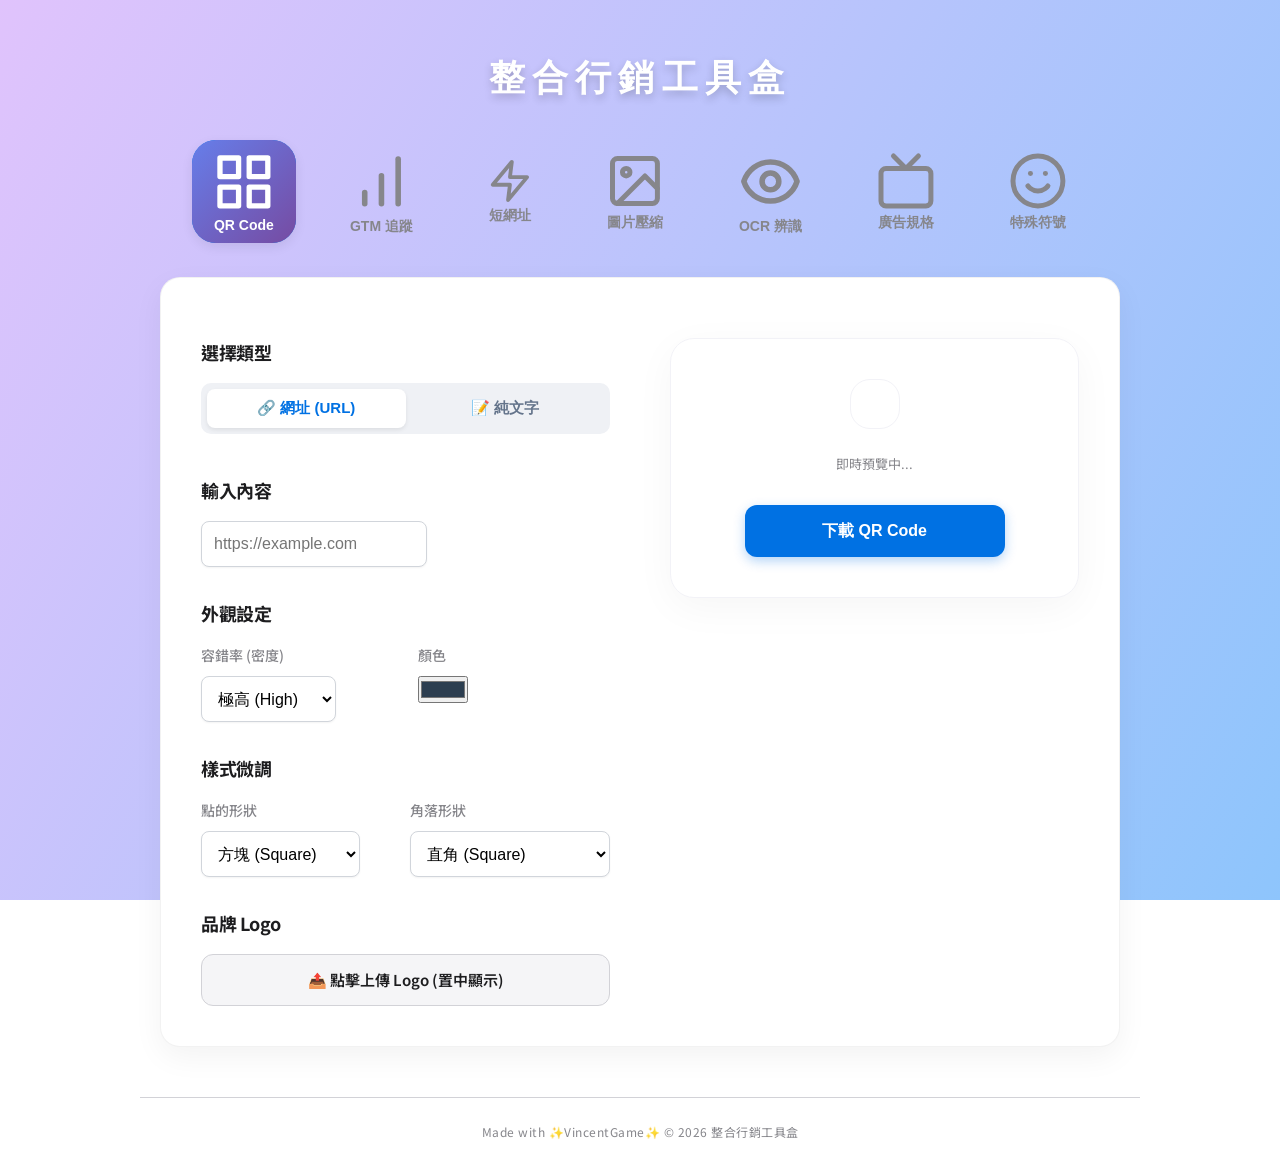
==== index.html @ 6b40ff12 "錯誤修正" ====
<!DOCTYPE html>
<html lang="zh-Hant">

<head>
    <meta charset="UTF-8">
    <meta name="viewport" content="width=device-width, initial-scale=1.0">
    <meta name="description" content="整合行銷工具盒 - 提供 QR Code、GTM 追蹤、短網址、圖片壓縮、OCR 辨識、廣告規格及特殊符號等一站式行銷工具">
    <meta name="keywords" content="QR Code, GTM 追蹤, 短網址, 圖片壓縮, OCR 辨識, 廣告規格, 行銷工具">
    <meta name="theme-color" content="#0071e3">
    <meta name="apple-mobile-web-app-capable" content="yes">
    <meta name="apple-mobile-web-app-status-bar-style" content="dark-content">
    <title>整合行銷工具盒 - QR Code & 行銷工具集合</title>
    <link rel="icon" href="favicon.png" type="image/png">
    <link rel="manifest" href="/manifest.json">
    <link rel="preconnect" href="https://fonts.googleapis.com">
    <link rel="preconnect" href="https://fonts.gstatic.com" crossorigin>
    <link href="https://fonts.googleapis.com/css2?family=Noto+Sans+TC:wght@400;500;700;900&display=swap" rel="stylesheet">
    <script type="text/javascript" src="https://unpkg.com/qr-code-styling@1.5.0/lib/qr-code-styling.js" defer></script>
    <script type="text/javascript" src="https://cdn.jsdelivr.net/npm/browser-image-compression@2.0.2/dist/browser-image-compression.js" defer></script>
    <script src="https://cdn.jsdelivr.net/npm/tesseract.js@5/dist/tesseract.min.js" defer></script>

    <!-- 關鍵 CSS（內聯首屏必需樣式，提升首繪速度）-->
    <style>
        @import url('https://fonts.googleapis.com/css2?family=Noto+Sans+TC:wght@400;500;700;900&display=swap');
        
        :root {
            --brand-blue: #0071e3;
            --brand-blue-hover: #0077ed;
            --primary-color: #0071e3;
            --primary: #0071e3;
            --primary-light: rgba(0, 113, 227, 0.1);
            --text-primary: #1d1d1f;
            --text-secondary: #86868b;
            --bg-main: #f5f5f7;
            --bg-gray: #f5f5f7;
            --bg-card: #ffffff;
            --radius-lg: 24px;
            --radius-md: 12px;
            --radius-sm: 8px;
            --shadow-md: 0 4px 12px rgba(0, 0, 0, 0.08);
            --transition-normal: 0.3s;
            --transition-fast: 0.2s;
            --gradient-purple: linear-gradient(135deg, #667eea 0%, #764ba2 100%);
            --gradient-page-bg: linear-gradient(120deg, #e0c3fc 0%, #8ec5fc 100%);
            --spacing-sm: 8px;
            --spacing-md: 16px;
            --spacing-lg: 24px;
            --spacing-xl: 32px;
        }
        
        * {
            margin: 0;
            padding: 0;
            box-sizing: border-box;
        }
        
        body {
            font-family: -apple-system, BlinkMacSystemFont, "Segoe UI", "Noto Sans TC", sans-serif;
            background: var(--gradient-page-bg);
            background-attachment: fixed;
            color: var(--text-primary);
            line-height: 1.6;
            min-height: 100vh;
            overflow-x: hidden;
            -webkit-font-smoothing: antialiased;
        }
        
        .container {
            max-width: 1000px;
            margin: 0 auto;
            padding: 0 20px;
            width: 100%;
        }
        
        .header-title {
            display: block;
            width: 100%;
            text-align: center;
            margin-top: 50px;
            margin-bottom: 30px;
            font-family: 'Noto Sans TC', sans-serif;
            font-size: 36px;
            font-weight: 900;
            color: white;
            letter-spacing: 0.2em;
            text-shadow: 0 4px 8px rgba(0, 0, 0, 0.2);
        }
        
        .top-nav {
            background: rgba(255, 255, 255, 0.95);
            backdrop-filter: blur(10px);
            border-bottom: 1px solid rgba(255, 255, 255, 0.2);
            padding: var(--spacing-md) var(--spacing-lg);
            position: sticky;
            top: 0;
            z-index: 1000;
            box-shadow: var(--shadow-md);
            animation: slideDown 0.4s cubic-bezier(0.4, 0, 0.2, 1);
        }
        
        @keyframes slideDown {
            from {
                transform: translateY(-100%);
                opacity: 0;
            }
            to {
                transform: translateY(0);
                opacity: 1;
            }
        }
        
        .nav-container {
            max-width: 1200px;
            margin: 0 auto;
            display: flex;
            align-items: center;
            justify-content: center;
            gap: var(--spacing-xl);
            flex-wrap: wrap;
        }
        
        .brand {
            font-size: 24px;
            font-weight: 800;
            background: var(--gradient-purple);
            -webkit-background-clip: text;
            -webkit-text-fill-color: transparent;
            background-clip: text;
        }
        
        .nav-links {
            display: flex;
            gap: var(--spacing-sm);
            flex-wrap: wrap;
            justify-content: center;
        }
        
        .nav-btn {
            padding: 10px 20px;
            border: none;
            background: transparent;
            color: var(--text-secondary);
            font-size: 14px;
            font-weight: 600;
            border-radius: var(--radius-lg);
            cursor: pointer;
            transition: all var(--transition-normal);
            position: relative;
            overflow: hidden;
        }
        
        .nav-btn.active {
            color: white;
            background: var(--brand-blue);
            box-shadow: var(--shadow-md);
        }
        
        .main-content {
            margin-top: var(--spacing-xl);
            animation: fadeInUp 0.6s cubic-bezier(0.4, 0, 0.2, 1);
        }
        
        @keyframes fadeInUp {
            from {
                opacity: 0;
                transform: translateY(30px);
            }
            to {
                opacity: 1;
                transform: translateY(0);
            }
        }
        
        .tool-section {
            display: none;
            background: #ffffff;
            border-radius: 20px;
            padding: 40px;
            box-shadow: 0 10px 30px rgba(0, 0, 0, 0.05);
            border: 1px solid rgba(0, 0, 0, 0.05);
            margin-bottom: 50px;
            animation: scaleIn 0.4s cubic-bezier(0.34, 1.56, 0.64, 1);
        }
        
        .tool-section.active {
            display: block;
        }
        
        @keyframes scaleIn {
            from {
                opacity: 0;
                transform: scale(0.95);
            }
            to {
                opacity: 1;
                transform: scale(1);
            }
        }
    </style>
    
    <!-- 完整樣式表（同步加載） -->
    <link rel="stylesheet" href="style.css">
    <style>
        /* 防止未加載前的 Flash - 樣式加載後立即顯示 */
        html { visibility: hidden; opacity: 0; }
        html.stylesheet-loaded { visibility: visible; opacity: 1; }
    </style>
    <script>
        // 在 CSS 加載後立即顯示（防止 FOUC - Flash of Unstyled Content）
        document.documentElement.classList.add('stylesheet-loaded');
    </script>



</head>

<body>
    <div id="global-toast" class="toast-msg">已複製到剪貼簿</div>
    <h1 class="header-title">整合行銷工具盒</h1>

    <div class="nav-container">
        <button class="nav-btn active" data-target="qr">
            <svg xmlns="http://www.w3.org/2000/svg" viewBox="0 0 24 24" fill="none" stroke="currentColor"
                stroke-width="2" stroke-linecap="round" stroke-linejoin="round">
                <rect x="3" y="3" width="7" height="7"></rect>
                <rect x="14" y="3" width="7" height="7"></rect>
                <rect x="14" y="14" width="7" height="7"></rect>
                <path d="M3 14h7v7H3z"></path>
            </svg>
            QR Code
        </button>

        <button class="nav-btn" data-target="utm">
            <svg xmlns="http://www.w3.org/2000/svg" viewBox="0 0 24 24" fill="none" stroke="currentColor"
                stroke-width="2" stroke-linecap="round" stroke-linejoin="round">
                <line x1="12" y1="20" x2="12" y2="10"></line>
                <line x1="18" y1="20" x2="18" y2="4"></line>
                <line x1="6" y1="20" x2="6" y2="16"></line>
            </svg>
            GTM 追蹤
        </button>

        <button class="nav-btn" data-target="shorten">
            <svg xmlns="http://www.w3.org/2000/svg" viewBox="0 0 24 24" fill="none" stroke="currentColor"
                stroke-width="2" stroke-linecap="round" stroke-linejoin="round">
                <polygon points="13 2 3 14 12 14 11 22 21 10 12 10 13 2"></polygon>
            </svg>
            短網址
        </button>

        <button class="nav-btn" data-target="compress">
            <svg xmlns="http://www.w3.org/2000/svg" viewBox="0 0 24 24" fill="none" stroke="currentColor"
                stroke-width="2" stroke-linecap="round" stroke-linejoin="round">
                <rect x="3" y="3" width="18" height="18" rx="2" ry="2"></rect>
                <circle cx="8.5" cy="8.5" r="1.5"></circle>
                <polyline points="21 15 16 10 5 21"></polyline>
            </svg>
            圖片壓縮
        </button>

        <button class="nav-btn" data-target="ocr">
            <svg xmlns="http://www.w3.org/2000/svg" viewBox="0 0 24 24" fill="none" stroke="currentColor"
                stroke-width="2" stroke-linecap="round" stroke-linejoin="round">
                <path d="M15 12a3 3 0 1 1-6 0 3 3 0 0 1 6 0z"></path>
                <path
                    d="M2.458 12C3.732 7.943 7.523 5 12 5c4.478 0 8.268 2.943 9.542 7-1.274 4.057-5.064 7-9.542 7-4.477 0-8.268-2.943-9.542-7z">
                </path>
            </svg>
            OCR 辨識
        </button>

        <button class="nav-btn" data-target="ads">
            <svg xmlns="http://www.w3.org/2000/svg" viewBox="0 0 24 24" fill="none" stroke="currentColor"
                stroke-width="2" stroke-linecap="round" stroke-linejoin="round">
                <rect x="2" y="7" width="20" height="15" rx="2" ry="2"></rect>
                <polyline points="17 2 12 7 7 2"></polyline>
            </svg>
            廣告規格
        </button>

        <button class="nav-btn" data-target="emoji">
            <svg xmlns="http://www.w3.org/2000/svg" viewBox="0 0 24 24" fill="none" stroke="currentColor"
                stroke-width="2" stroke-linecap="round" stroke-linejoin="round">
                <circle cx="12" cy="12" r="10"></circle>
                <path d="M8 14s1.5 2 4 2 4-2 4-2"></path>
                <line x1="9" y1="9" x2="9.01" y2="9"></line>
                <line x1="15" y1="9" x2="15.01" y2="9"></line>
            </svg>
            特殊符號
        </button>
    </div>
    <div class="container main-content">

        <div id="tab-qr" class="tool-section active">
            <div class="qr-layout">
                <div class="controls">
                    <div class="setting-group">
                        <div class="setting-title">選擇類型</div>
                        <div class="type-toggle">
                            <button class="type-btn active" data-action="setQRType" data-value="url">🔗 網址 (URL)</button>
                            <button class="type-btn" data-action="setQRType" data-value="text">📝 純文字</button>
                        </div>
                    </div>
                    <div class="setting-group">
                        <div class="setting-title">輸入內容</div>
                        <input type="text" id="qr-text" placeholder="https://example.com" data-action="updateQR">
                    </div>
                    <div class="setting-group">
                        <div class="setting-title">外觀設定</div>
                        <div class="control-grid">
                            <div>
                                <label class="label-secondary">容錯率 (密度)</label>
                                <select id="qr-correction" data-action="updateQR">
                                    <option value="L">低 (Low)</option>
                                    <option value="M">中 (Medium)</option>
                                    <option value="Q">高 (Quartile)</option>
                                    <option value="H" selected>極高 (High)</option>
                                </select>
                            </div>
                            <div>
                                <label class="label-secondary">顏色</label>
                                <input type="color" id="qr-color" class="color-picker" value="#2C3E50" data-action="updateQR">
                            </div>
                        </div>
                    </div>
                    <div class="setting-group">
                        <div class="setting-title">樣式微調</div>
                        <div class="control-grid">
                            <div>
                                <label class="label-secondary">點的形狀</label>
                                <select id="qr-dots-type" data-action="updateQR">
                                    <option value="square">方塊 (Square)</option>
                                    <option value="dots">圓點 (Dots)</option>
                                    <option value="rounded">圓角 (Rounded)</option>
                                    <option value="classy">優雅 (Classy)</option>
                                </select>
                            </div>
                            <div>
                                <label class="label-secondary">角落形狀</label>
                                <select id="qr-corner-type" data-action="updateQR">
                                    <option value="square">直角 (Square)</option>
                                    <option value="dot">圓點 (Dot)</option>
                                    <option value="extra-rounded">圓滑 (Extra Rounded)</option>
                                </select>
                            </div>
                        </div>
                    </div>
                    <div class="setting-group">
                        <div class="setting-title">品牌 Logo</div>
                        <input type="file" id="qr-logo" accept="image/*" style="display:none" data-action="handleLogoUpload">
                        <div class="file-upload" data-action="triggerFileInput" data-target="qr-logo">
                            <span id="logo-status">📤 點擊上傳 Logo (置中顯示)</span>
                        </div>
                    </div>
                </div>
                <div class="preview-wrapper">
                    <div id="qrcode-canvas"></div>
                    <p class="preview-hint">即時預覽中...</p>
                    <button class="action-btn" data-action="downloadQR">下載 QR Code</button>
                </div>
            </div>
        </div>

        <div id="tab-utm" class="tool-section">

            <h2 class="section-title">GTM 網址產生器</h2>

            <div class="utm-layout-container">

                <div class="utm-left-panel">
                    <div class="form-group full-width">
                        <label>1. 目標網址 (Website URL) <span class="label-required">*</span></label>
                        <input type="url" id="utm-url" placeholder="https://www.example.com" data-action="generateUTM">
                    </div>

                    <div class="form-row">
                        <div class="form-group">
                            <label>2. 來源 (Source) <span class="label-required">*</span></label>
                            <input type="text" id="utm-source" placeholder="google, facebook" data-action="generateUTM">
                        </div>
                        <div class="form-group">
                            <label>3. 媒介 (Medium) <span class="label-required">*</span></label>
                            <input type="text" id="utm-medium" placeholder="cpc, banner" data-action="generateUTM">
                        </div>
                    </div>

                    <div class="form-row">
                        <div class="form-group">
                            <label>4. 活動名稱 (Campaign)</label>
                            <input type="text" id="utm-campaign" placeholder="summer_sale" data-action="generateUTM">
                        </div>
                        <div class="form-group">
                            <label>5. 內容 (Content)</label>
                            <input type="text" id="utm-content" placeholder="button_a" data-action="generateUTM">
                        </div>
                    </div>
                </div>

                <div class="utm-right-panel">
                    <div class="result-sticky-card">
                        <div class="result-header">
                            <span>追蹤連結預覽</span>
                            <span id="copy-msg" class="copy-status">✅ 已複製</span>
                        </div>
                        <div class="code-display">
                            <code id="final-url">請輸入左側資料...</code>
                        </div>
                        <button class="action-btn" data-action="copyUTM">複製連結</button>
                    </div>
                </div>

            </div>
        </div>

        <div id="tab-shorten" class="tool-section">
            <h2 class="section-title">短網址產生器 (is.gd)</h2>
            <p class="section-subtitle">使用 is.gd 服務，產生永久有效、完全無廣告的短連結。</p>

            <div class="shorten-layout-container">
                <div class="shorten-left-panel">
                    <div class="form-group full-width">
                        <label>請輸入長網址 (Website URL)</label>
                        <input type="url" id="long-url" placeholder="https://www.example.com/very-long-link"
                            style="width: 100%;">
                    </div>
                    <button class="action-btn secondary-btn" id="shorten-btn" data-action="generateShortUrl">
                        <span id="btn-text">產生短網址</span>
                        <div id="btn-loader" class="loading-spinner" style="display:none;"></div>
                    </button>
                    <p class="usage-hint">* 系統自動處理跨網域請求 (CORS Proxy)</p>
                </div>

                <div class="shorten-right-panel">
                    <div id="short-result" class="result-sticky-card">
                        <div class="result-header">
                            <span>您的短連結</span>
                            <span id="short-copy-msg" class="copy-status">✅ 已複製</span>
                        </div>

                        <div class="short-url-box">
                            <a id="short-link" href="#" target="_blank">https://is.gd/xyz</a>
                        </div>

                        <button class="action-btn primary-btn" data-action="copyShortUrl">
                            複製短網址
                        </button>
                    </div>
                </div>
            </div>
        </div>

        <div id="tab-compress" class="tool-section">
            <h2 class="section-title">專業圖片壓縮</h2>
            <p class="section-subtitle">所有運算皆在瀏覽器完成，隱私百分百，支援批量預設尺寸。</p>

            <div class="compress-layout-container">
                <div class="compress-left-panel">

                    <div class="setting-group">
                        <div class="setting-title">1. 上傳圖片</div>
                        <div class="file-upload-card" id="drop-zone"
                            data-action="triggerFileInput" data-target="img-input">
                            <div class="upload-icon">🖼️</div>
                            <div class="upload-text">點擊或拖放圖片至此</div>
                            <div class="upload-hint">支援 JPG, PNG, WEBP</div>
                        </div>
                        <input type="file" id="img-input" accept="image/*" style="display:none"
                            data-action="processImage">
                    </div>

                    <div class="setting-group">
                        <div class="setting-title">2. 尺寸調整</div>
                        <div class="form-group">
                            <label>平台預設規格</label>
                            <select id="preset-select" data-action="applyPreset">
                                <option value="custom">自訂尺寸 (保持原樣)</option>
                                <option value="1200x630">Facebook 貼文 (1200x630)</option>
                                <option value="1080x1080">Instagram 貼文 (1080x1080)</option>
                                <option value="1280x720">YouTube 縮圖 (1280x720)</option>
                            </select>
                        </div>
                        <div class="form-row mt-2">
                            <div class="form-group">
                                <label>寬度 (px)</label>
                                <input type="number" id="custom-width" placeholder="原寶" data-action="runCompression">
                            </div>
                            <div class="form-group">
                                <label>高度 (px)</label>
                                <input type="number" id="custom-height" placeholder="原高" data-action="runCompression">
                            </div>
                        </div>
                    </div>

                    <div class="setting-group">
                        <div class="setting-title">3. 壓縮設定</div>
                        <div class="form-group">
                            <label>壓縮品質: <span id="quality-val" style="color:var(--primary-color)">0.8</span></label>
                            <input type="range" id="quality" min="0.1" max="1.0" step="0.1" value="0.8"
                                data-action="updateQualityVal">
                        </div>
                        <div class="form-group">
                            <label>輸出格式</label>
                            <select id="output-format" data-action="runCompression">
                                <option value="original">保持原格式</option>
                                <option value="image/jpeg">JPEG (檔案最小)</option>
                                <option value="image/png">PNG (支援透明)</option>
                                <option value="image/webp">WebP (最佳比例)</option>
                            </select>
                        </div>
                    </div>
                </div>

                <div class="compress-right-panel">
                    <div class="result-sticky-card">
                        <div id="preview-empty" class="empty-state">
                            <div class="empty-icon">⏳</div>
                            <p>等待上傳圖片...</p>
                        </div>

                        <div id="preview-active" style="display:none; width:100%;">
                            <div class="image-preview-box">
                                <img id="preview-compressed" src="" alt="預覽">
                                <div id="loading-overlay" class="mini-loader" style="display:none;">處理中...</div>
                            </div>

                            <div class="stats-container">
                                <div class="stat-item">
                                    <span class="stat-label">原始大小</span>
                                    <span id="info-original" class="stat-value">0 KB</span>
                                </div>
                                <div class="stat-divider"></div>
                                <div class="stat-item">
                                    <span class="stat-label">優化後</span>
                                    <span id="info-compressed" class="stat-value highlight">0 KB</span>
                                </div>
                            </div>

                            <button class="action-btn" data-action="downloadImage">下載優化圖片</button>
                        </div>
                    </div>
                    <p class="usage-hint" style="text-align:center; margin-top:20px;">ℹ️ 圖片處理完全在本地完成</p>
                </div>
            </div>
        </div>

        <div id="tab-ocr" class="tool-section">
            <h2 class="section-title">OCR 名片辨識</h2>
            <p class="section-subtitle">自動讀取名片資訊，並整理為結構化資料，支援匯出至 Notion 或試算表。</p>

            <div class="ocr-layout-container">
                <div class="ocr-left-panel">
                    <div class="setting-group">
                        <div class="setting-title">1. 上傳名片影像</div>
                        <div class="file-upload-card" id="ocr-drop-zone"
                            data-action="triggerFileInput" data-target="ocr-input">
                            <div id="ocr-default-view">
                                <div class="upload-icon">📸</div>
                                <div class="upload-text">掃描名片</div>
                                <div class="upload-hint">請確保文字清晰無反光</div>
                            </div>
                            <img id="ocr-preview-img" class="ocr-preview-display" style="display:none;">
                        </div>
                        <input type="file" id="ocr-input" accept="image/*" style="display:none"
                            data-action="processOcr">
                    </div>

                    <div id="ocr-loading" class="status-indicator" style="display:none;">
                        <div class="mini-spinner"></div>
                        <span id="ocr-status-text">AI 正在讀取資訊...</span>
                    </div>

                    <div class="usage-hint mt-3">
                        ✨ <strong>提示：</strong> 支援中、英文辨識。若辨識有誤，可直接在右側卡片手動修正。
                    </div>
                </div>

                <div class="ocr-right-panel">
                    <div class="result-sticky-card">
                        <div class="result-header">
                            <span>整理後的聯絡資訊</span>
                            <div class="header-actions">
                                <button class="icon-btn" data-action="resetOcr">🔄 重置</button>
                            </div>
                        </div>

                        <div class="ocr-data-form">
                            <div class="form-item">
                                <label>👤 姓名</label>
                                <input type="text" id="ocr-name" placeholder="尚未讀取">
                            </div>
                            <div class="form-item">
                                <label>💼 職稱</label>
                                <input type="text" id="ocr-title" placeholder="尚未讀取">
                            </div>
                            <div class="form-item">
                                <label>🏢 公司</label>
                                <input type="text" id="ocr-company" placeholder="尚未讀取">
                            </div>
                            <div class="form-item">
                                <label>📞 電話</label>
                                <input type="text" id="ocr-phone" placeholder="尚未讀取">
                            </div>
                            <div class="form-item">
                                <label>✉️ Email</label>
                                <input type="text" id="ocr-email" placeholder="尚未讀取">
                            </div>
                        </div>

                        <div class="export-actions">
                            <button class="action-btn primary-btn" data-action="copyNotionFormat">專出至 Notion</button>
                            <div class="secondary-actions">
                                <button class="action-btn secondary-btn" data-action="exportToCsv">CSV</button>
                                <button class="action-btn secondary-btn" data-action="exportToJson">JSON</button>
                            </div>
                        </div>
                    </div>
                </div>
            </div>
        </div>

        <div id="tab-ads" class="tool-section">
            <div class="header-with-filter">
                <h2 class="title-main">各大平台廣告規格速查</h2>
                <select id="platformFilter" data-action="renderCards" class="filter-select">
                    <option value="all">全部平台</option>
                    <option value="Facebook">Facebook</option>
                    <option value="Instagram">Instagram</option>
                    <option value="Google Ads">Google Ads</option>
                    <option value="LINE">LINE</option>
                    <option value="YouTube">YouTube</option>
                    <option value="Threads">Threads</option>
                </select>
            </div>

            <div id="gridContainer" class="ads-grid-container">
            </div>

            <div class="hint-box mt-md">
                <span class="hint-box-icon">ⓘ</span>
                <div class="hint-box-content">提示：點擊右側複製按鈕可快速複製尺寸（如 1080x1080），方便在 PS 或 Canva 中使用。</div>
            </div>

        </div>

        <div id="tab-emoji" class="tool-section">
            <div class="emoji-header-box">
                <div class="emoji-icon-bg">😊</div>
                <div>
                    <h2 style="margin:0; color:var(--primary);">常用標點符號 & Emoji & 顏文字</h2>
                    <p style="margin:5px 0 0; font-size:13px; color:#666;">點擊即可複製到剪貼簿，方便快速使用</p>
                </div>
            </div>

            <div class="sub-nav-container">
                <button class="sub-nav-btn active" data-action="switchSubTab" data-value="symbols">T 標點符號</button>
                <button class="sub-nav-btn" data-action="switchSubTab" data-value="emojis">☺ Emoji</button>
                <button class="sub-nav-btn" data-action="switchSubTab" data-value="kaomoji">˕•ᴥ•˕ 顏文字</button>
            </div>

            <div id="view-symbols" class="sub-view active"></div>
            <div id="view-emojis" class="sub-view"></div>
            <div id="view-kaomoji" class="sub-view"></div>

            <div class="footer-note mt-md">
                <span>⚡</span>
                <div>小技巧：點擊符號、Emoji 或顏文字即可自動複製，然後在任何地方使用 Ctrl+V (或 Cmd+V) 貼上。</div>
            </div>

        </div>

    </div>

    <footer class="app-footer">
        <a href="https://www.next-level-creative.com/" target="_blank" class="footer-link">
            Made with ✨VincentGame✨ © 2026 整合行銷工具盒
        </a>
    </footer>

    <script src="js/main.js" defer></script>
    <script src="js/qrcode.js" defer></script>
    <script src="js/utm.js" defer></script>
    <script src="js/urlShortener.js" defer></script>
    <script src="js/imageTool.js" defer></script>
    <script src="js/ocr.js" defer></script>
    <script src="js/ads.js" defer></script>
    <script src="js/emoji.js" defer></script>
    
    <!-- 應用初始化 -->
    <script defer>
        // DOMContentLoaded 時初始化應用
        if (document.readyState === 'loading') {
            document.addEventListener('DOMContentLoaded', () => {
                MarketingTools.init();
            });
        } else {
            MarketingTools.init();
        }
    </script>

</body>

</html>
---- style.css ----
@import url('https://fonts.googleapis.com/css2?family=Noto+Sans+TC:wght@400;700&display=swap');

/* === 1. Apple 規範全域變數 (全能相容橋接版) === */
:root {
    /* --- 1. 定義 Apple 標準色 --- */
    --brand-blue: #0071e3;
    --brand-blue-hover: #0077ed;
    --brand-green: #34C759;
    --brand-red: #FF3B30;

    /* --- 2. 建立橋接 (讓舊代碼指向新顏色) --- */
    /* 這樣你下方 1000 多行的 var(--primary-color) 就不會失效 */
    --primary-color: var(--brand-blue);
    --primary: var(--brand-blue);
    --primary-hover: var(--brand-blue-hover);
    --primary-light: rgba(0, 113, 227, 0.1);

    --success-color: var(--brand-green);
    --error-color: var(--brand-red);

    /* --- 3. 文字與背景系統 --- */
    --text-primary: #1d1d1f;
    --text-secondary: #86868b;
    --bg-main: #f5f5f7;
    --bg-gray: #f5f5f7;
    /* 修正舊代碼找不到變數的問題 */
    --bg-card: #ffffff;

    /* --- 4. 圓角與陰影 (沿用 Apple 規範) --- */
    --radius-lg: 24px;
    --radius-md: 12px;
    --radius-sm: 8px;
    --shadow-md: 0 4px 12px rgba(0, 0, 0, 0.08);
    --shadow-button: 0 4px 12px rgba(0, 113, 227, 0.2);

    /* --- 5. 補足舊代碼缺失的動畫變數 --- */
    --transition-normal: 0.3s;
    --transition-fast: 0.2s;

    /* --- 6. 補充灰度與邊框系統 (減少硬編碼值) --- */
    --gray-0: #ffffff;
    --gray-1: #f5f5f7;
    --gray-2: #eff1f5;
    --gray-3: #e8e8ed;
    --gray-4: #d2d2d7;
    --gray-5: #f2f2f7;
    --gray-6: #86868b;
    --border-color: #d2d2d7;
    --border-light: #f2f2f7;
    
    /* --- 7. UI 淺色系統 (淺色背景) --- */
    --light-blue-bg: #e0e7ff;
    --light-cyan-bg: #dbeafe;
    --light-red-bg: #fee2e2;

    /* --- 8. 社交媒體平台色系 --- */
    --facebook-primary: #1877F2;
    --facebook-secondary: #0C63D4;
    --instagram-primary: #E4405F;
    --instagram-secondary: #C13584;
    --instagram-tertiary: #833AB4;
    --google-primary: #4285F4;
    --google-secondary: #34A853;
    --line-primary: #06C755;
    --line-secondary: #00B900;
    --youtube-primary: #FF0000;
    --youtube-secondary: #CC0000;
    --threads-primary: #000000;
    --threads-secondary: #333333;

    /* --- 9. 文本標籤色系 --- */
    --tag-blue-bg: #E0E7FF;
    --tag-blue-text: #4338CA;
    --tag-cyan-bg: #DBEAFE;
    --tag-cyan-text: #1E40AF;
    --tag-red-bg: #FEE2E2;
    --tag-red-text: #991B1B;

    /* --- 10. 漸層方案 (減少重複定義) --- */
    --gradient-purple: linear-gradient(135deg, #667eea 0%, #764ba2 100%);
    --gradient-facebook: linear-gradient(135deg, #1877F2, #0C63D4);
    --gradient-instagram: linear-gradient(135deg, #E4405F, #C13584, #833AB4);
    --gradient-google: linear-gradient(135deg, #4285F4, #34A853);
    --gradient-line: linear-gradient(135deg, #06C755, #00B900);
    --gradient-youtube: linear-gradient(135deg, #FF0000, #CC0000);
    --gradient-threads: linear-gradient(135deg, #000000, #333333);
    --gradient-page-bg: linear-gradient(120deg, #e0c3fc 0%, #8ec5fc 100%);

    /* --- 11. 其他常用顏色 --- */
    --color-success-light: #10b981;
    --color-warning-light: #F0FDF4;
    --color-warning-border: #DCFCE7;
}

/* === 2. 基礎重置 === */
* {
    margin: 0;
    padding: 0;
    box-sizing: border-box;
}

body {
    /* 背景色 */
    font-family: -apple-system, BlinkMacSystemFont, "Segoe UI", "Noto Sans TC", "Microsoft JhengHei", sans-serif;
    background: var(--gradient-page-bg);
    /* 建議加上這行，讓背景固定不動，滑動時更有質感 */
    background-attachment: fixed;
    color: var(--text-primary);
    line-height: 1.6;
    min-height: 100vh;
    overflow-x: hidden;
    -webkit-font-smoothing: antialiased;
    -moz-osx-font-smoothing: grayscale;
}

/* === 3. 容器佈局 === */
/* 1. 限制寬度並留白 */
.container {
    max-width: 1000px;
    /* 限制最大寬度 */
    margin: 0 auto;
    /* 置中 */
    padding: 0 20px;
    /* 手機版左右留白 */
    width: 100%;
}

/* 2. 內容區塊的動畫與間距 */
.main-content {
    margin-top: 40px;
    /* 與導覽列的距離 */
    animation: fadeInUp 0.6s cubic-bezier(0.4, 0, 0.2, 1);
}

/* ==========================================
   修正後的標題設定 (請貼在 .top-nav 之前)
   ========================================== */

/* 1. 大標題：整合行銷工具盒 */
.header-title {
    /* 強制置中核心 */
    display: block !important;
    width: 100% !important;
    text-align: center !important;

    /* 位置微調 */
    margin-top: 50px !important;
    margin-bottom: 30px !important;

    /* 字體視覺優化 */
    font-family: 'Noto Serif TC', serif !important;
    font-size: 36px !important;
    /* 再大一點，更有氣勢 */
    font-weight: 900 !important;
    color: white !important;
    /* 改成白色！在紫色漸層上會非常漂亮 */
    letter-spacing: 0.2em !important;

    /* 增加陰影讓它浮起來 */
    text-shadow: 0 4px 8px rgba(0, 0, 0, 0.2);
}

網頁大標題「 整合行銷工具盒 」

/* 2. 把原本寫錯的 .symbol-card-header 還原回原本的設計 (如果有需要) */
.symbol-card-header {
    font-size: 16px;
    font-weight: 700;
    color: var(--text-primary);
    margin-bottom: var(--spacing-md);
    padding-bottom: var(--spacing-sm);
    border-bottom: 2px solid var(--primary-color);
}

/* === 4. 頂部導航列 - 優化版 === */
.top-nav {
    background: rgba(255, 255, 255, 0.95);
    backdrop-filter: blur(10px);
    -webkit-backdrop-filter: blur(10px);
    border-bottom: 1px solid rgba(255, 255, 255, 0.2);
    padding: var(--spacing-md) var(--spacing-lg);
    position: sticky;
    top: 0;
    z-index: 1000;
    box-shadow: var(--shadow-md);
    animation: slideDown 0.4s cubic-bezier(0.4, 0, 0.2, 1);
}

@keyframes slideDown {
    from {
        transform: translateY(-100%);
        opacity: 0;
    }

    to {
        transform: translateY(0);
        opacity: 1;
    }
}

.nav-container {
    max-width: 1200px;
    margin: 0 auto;
    /* 容器置中 */
    display: flex;
    align-items: center;
    justify-content: center;
    /* ✅ 新增：讓內部的 brand 和 links 置中 */
    gap: var(--spacing-xl);
}

.brand {
    font-size: 24px;
    font-weight: 800;
    background: var(--gradient-purple);
    -webkit-background-clip: text;
    -webkit-text-fill-color: transparent;
    background-clip: text;
    letter-spacing: -0.5px;
    white-space: nowrap;
}

.nav-links {
    display: flex;
    gap: var(--spacing-sm);
    flex-wrap: wrap;
    /* flex: 1; */
    /* ❌ 建議刪除這行，否則會干擾置中 */
    justify-content: center;
    /* ✅ 新增：讓所有按鈕在這一列中水平置中 */
}

.nav-btn {
    padding: 10px 20px;
    border: none;
    background: transparent;
    color: var(--text-secondary);
    font-size: 14px;
    font-weight: 600;
    border-radius: var(--radius-lg);
    cursor: pointer;
    transition: all var(--transition-normal) cubic-bezier(0.4, 0, 0.2, 1);
    position: relative;
    overflow: hidden;
}

.nav-btn::before {
    content: '';
    position: absolute;
    top: 0;
    left: 0;
    width: 100%;
    height: 100%;
    background: var(--gradient-purple);
    opacity: 0;
    transition: opacity var(--transition-normal);
    z-index: -1;
}

.nav-btn:hover {
    color: var(--primary-color);
    transform: translateY(-2px);
}

.nav-btn.active {
    color: white;
    box-shadow: var(--shadow-md);
}

.nav-btn.active::before {
    opacity: 1;
}

/* === 5. 主要內容區域 === */
.main-content {
    margin-top: var(--spacing-xl);
    animation: fadeInUp 0.6s cubic-bezier(0.4, 0, 0.2, 1);
}

@keyframes fadeInUp {
    from {
        opacity: 0;
        transform: translateY(30px);
    }

    to {
        opacity: 1;
        transform: translateY(0);
    }
}

/* 進場動畫類 */
.fade-in-up {
    animation: fadeInUp 0.5s cubic-bezier(0.4, 0, 0.2, 1) forwards;
}

/* --- 修改：加入隱藏與顯示邏輯 --- */
.tool-section {
    display: none;
    /* ✅ 關鍵：預設全部隱藏，才不會全部擠在一起 */
    background: #ffffff;
    border-radius: 20px;
    padding: 40px;
    box-shadow: 0 10px 30px rgba(0, 0, 0, 0.05);
    border: 1px solid rgba(0, 0, 0, 0.05);
    margin-bottom: 50px;

    /* 動畫效果：讓出現時更絲滑 */
    animation: scaleIn 0.4s cubic-bezier(0.34, 1.56, 0.64, 1);
}

/* ✅ 必須要有這段，點擊按鈕時才會顯示對應的區塊 */
.tool-section.active {
    display: block;
    /* 當標籤有 active 時才顯示 */
}

/* 剛才定義過的動畫，確保它存在 */
@keyframes scaleIn {
    from {
        opacity: 0;
        transform: scale(0.95);
    }

    to {
        opacity: 1;
        transform: scale(1);
    }
}

/* === 6. 子導航 (符號工具專用) === */
.sub-nav {
    display: flex;
    gap: var(--spacing-sm);
    margin-bottom: var(--spacing-lg);
    padding: var(--spacing-sm);
    background: var(--bg-gray);
    border-radius: var(--radius-lg);
}

.sub-nav-btn {
    flex: 1;
    padding: 12px 24px;
    border: none;
    background: transparent;
    color: var(--text-secondary);
    font-weight: 600;
    font-size: 14px;
    border-radius: var(--radius-md);
    cursor: pointer;
    transition: all var(--transition-normal) cubic-bezier(0.4, 0, 0.2, 1);
}

.sub-nav-btn:hover {
    background: white;
    color: var(--primary-color);
    transform: translateY(-1px);
    box-shadow: var(--shadow-sm);
}

.sub-nav-btn.active {
    background: white;
    color: var(--primary-color);
    box-shadow: var(--shadow-md);
}

.sub-view {
    display: none;
}

.sub-view.active {
    display: block;
    animation: fadeIn 0.3s ease;
}

@keyframes fadeIn {
    from {
        opacity: 0;
    }

    to {
        opacity: 1;
    }
}

/* === 7. 符號/Emoji 網格 === */
.symbol-group-card {
    background: var(--bg-gray);
    border-radius: var(--radius-lg);
    padding: var(--spacing-lg);
    margin-bottom: var(--spacing-md);
    transition: all var(--transition-normal);
}

.symbol-group-card:hover {
    background: #F3F4F6;
    box-shadow: var(--shadow-sm);
}

.symbol-card-header {
    width: 100%;
    /* 確保佔滿寬度以利文字置中 */
    text-align: center;
    /* 強制文字水平置中 */
    margin-top: 40px;
    /* 增加上方間距，不貼頂 */
    margin-bottom: 30px;
    /* 與下方導覽列保持適當距離 */

    /* 字體視覺優化 */
    font-size: 32px;
    /* 放大字體級別 */
    font-weight: 900;
    /* 使用最粗字體，展現標題氣勢 */
    letter-spacing: 3px;
    /* 拉開字距，增加現代設計感 */
    color: var(--primary);
    /* 使用 base.css 定義的主題色 */

    /* 增加一點文字陰影，讓標題在漸層背景上更立體 */
    text-shadow: 0 2px 10px rgba(0, 0, 0, 0.1);
}

.symbol-grid {
    display: grid;
    gap: var(--spacing-sm);
}

.grid-cols-8 {
    grid-template-columns: repeat(auto-fill, minmax(50px, 1fr));
}

.grid-cols-emoji {
    grid-template-columns: repeat(auto-fill, minmax(60px, 1fr));
}

.grid-cols-kaomoji {
    grid-template-columns: repeat(auto-fill, minmax(120px, 1fr));
}

.symbol-btn {
    padding: 12px;
    border: 2px solid transparent;
    background: white;
    border-radius: var(--radius-md);
    cursor: pointer;
    font-size: 20px;
    transition: background 0.15s ease, border-color 0.15s ease;
    position: relative;
    overflow: hidden;
}

.symbol-btn:hover {
    background: #f5f5f7;
    border-color: var(--primary-color);
}

.symbol-btn:active {
    background: #efefef;
    border-color: var(--primary-color);
}

.kaomoji-btn {
    font-size: 16px;
    padding: 10px 16px;
}

/* === 20. 特殊符號：Apple 分段控制器與網格優化 === */

/* 1. 分頁切換器 (Segmented Control) */
.sub-nav-container {
    display: flex;
    background: #eff1f5 !important;
    /* 淺灰底槽 */
    padding: 6px !important;
    border-radius: 12px !important;
    max-width: 600px;
    /* 限制寬度讓它更精緻 */
    margin: 0 auto 40px auto;
    /* 置中並與內容拉開距離 */
}

.sub-nav-btn {
    flex: 1;
    border: none !important;
    background: transparent;
    color: #86868b !important;
    padding: 12px !important;
    font-size: 15px !important;
    font-weight: 600 !important;
    border-radius: 8px !important;
    cursor: pointer;
    transition: background 0.2s ease, color 0.2s ease;
}

.sub-nav-btn.active {
    background: white !important;
    color: var(--primary-color) !important;
    box-shadow: 0 1px 3px rgba(0, 0, 0, 0.08);
}

/* 3. 顏文字 (Kaomoji) 專屬：寬度自動調整 */
.kaomoji-btn {
    font-size: 15px !important;
    padding: 10px 20px !important;
    min-width: 100px;
}

/* 4. 底部小提示 (提示文字 Apple 化) */
.footer-note {
    text-align: center;
    color: var(--text-secondary);
    font-size: 13px;
    margin-top: 50px;
    display: flex;
    align-items: center;
    justify-content: center;
    gap: 8px;
}

/* === 8. 廣告規格卡片 === */
.platform-card {
    background: white;
    border-radius: var(--radius-lg);
    overflow: hidden;
    margin-bottom: var(--spacing-lg);
    border: 1px solid var(--border-color);
    transition: all var(--transition-normal) cubic-bezier(0.4, 0, 0.2, 1);
    animation: slideInLeft 0.5s cubic-bezier(0.34, 1.56, 0.64, 1);
}

/* === 8. 廣告規格：Apple 專業雙欄佈局 === */

/* 1. 核心容器：改為雙欄網格 */
#gridContainer {
    display: grid;
    grid-template-columns: 1fr 1fr;
    /* 關鍵：強制左右平分兩欄 */
    gap: 30px;
    /* 卡片之間的呼吸間距 */
    align-items: start;
    margin-top: 20px;
}

/* 2. 卡片本體優化 (更輕量、更高級) */
.platform-card {
    background: #ffffff !important;
    border-radius: 20px !important;
    border: 1px solid #f2f2f7 !important;
    box-shadow: 0 4px 20px rgba(0, 0, 0, 0.04) !important;
    overflow: hidden;
    transition: all 0.3s cubic-bezier(0.4, 0, 0.2, 1);
}

.platform-card:hover {
    transform: translateY(-5px);
    box-shadow: 0 12px 30px rgba(0, 0, 0, 0.08) !important;
}

/* 3. 卡片頂部標題列 (縮減高度，更精緻) */
.card-header {
    padding: 16px 20px !important;
    font-size: 16px !important;
    font-weight: 700 !important;
    letter-spacing: -0.3px;
    display: flex;
    justify-content: space-between;
    align-items: center;
}

/* 4. 內部規格清單優化 (Apple 列表風格) */
.card-body {
    padding: 10px 0 !important;
    /* 移除左右內邊距，讓分隔線貼邊 */
}

.spec-item {
    display: flex;
    justify-content: space-between;
    align-items: center;
    padding: 14px 20px !important;
    background: transparent !important;
    border-bottom: 1px solid #f2f2f7 !important;
    margin-bottom: 0 !important;
    transition: background 0.2s;
}

.spec-item:last-child {
    border-bottom: none !important;
}

.spec-item:hover {
    background: #f5f5f7 !important;
    /* 滑過時顯示淡淡的 Apple 灰 */
}

/* 5. 尺寸文字與標籤 */
.spec-title {
    font-size: 14px !important;
    font-weight: 600 !important;
    color: #1d1d1f !important;
    margin-bottom: 4px;
}

.spec-details {
    font-size: 13px !important;
    color: #86868b !important;
    display: flex;
    gap: 8px;
}

/* 6. 複製按鈕 (Apple 次要按鈕感) */
.copy-btn-small {
    width: 32px !important;
    height: 32px !important;
    padding: 0 !important;
    border-radius: 8px !important;
    background: #f5f5f7 !important;
    color: #0071e3 !important;
    border: none !important;
    display: flex;
    align-items: center;
    justify-content: center;
    cursor: pointer;
    transition: all 0.2s;
}

.copy-btn-small:hover {
    background: #e8e8ed !important;
    transform: scale(1.1);
}

/* === 修正手機版響應式 (避免手機也變兩欄) === */
@keyframes slideInLeft {
    from {
        opacity: 0;
        transform: translateX(-30px);
    }

    to {
        opacity: 1;
        transform: translateX(0);
    }
}

.platform-card:hover {
    transform: translateY(-4px);
    box-shadow: var(--shadow-lg);
    border-color: var(--primary-color);
}

.card-header {
    padding: var(--spacing-md) var(--spacing-lg);
    font-weight: 700;
    font-size: 18px;
    color: white;
    display: flex;
    justify-content: space-between;
    align-items: center;
    position: relative;
    overflow: hidden;
}

.card-header::before {
    content: '';
    position: absolute;
    top: 0;
    left: 0;
    right: 0;
    bottom: 0;
    background: linear-gradient(135deg, rgba(255, 255, 255, 0.1) 0%, rgba(255, 255, 255, 0) 100%);
    opacity: 0;
    transition: opacity var(--transition-normal);
}

.card-header:hover::before {
    opacity: 1;
}

.card-header.facebook {
    background: var(--gradient-facebook);
}

.card-header.instagram {
    background: var(--gradient-instagram);
}

.card-header.google {
    background: var(--gradient-google);
}

.card-header.line {
    background: var(--gradient-line);
}

.card-header.youtube {
    background: var(--gradient-youtube);
}

.card-header.threads {
    background: var(--gradient-threads);
}

.spec-count {
    background: rgba(255, 255, 255, 0.3);
    padding: 4px 12px;
    border-radius: 20px;
    font-size: 12px;
    font-weight: 600;
}

.card-body {
    padding: var(--spacing-lg);
}

.spec-item {
    display: flex;
    justify-content: space-between;
    align-items: center;
    padding: var(--spacing-md);
    border-radius: var(--radius-md);
    margin-bottom: var(--spacing-sm);
    background: var(--bg-gray);
    transition: all var(--transition-fast);
}

.spec-item:hover {
    background: var(--primary-light);
    transform: translateX(4px);
}

.spec-title {
    font-weight: 600;
    color: var(--text-primary);
    margin-bottom: 4px;
}

.spec-details {
    font-size: 14px;
    color: var(--text-secondary);
    display: flex;
    gap: var(--spacing-sm);
    align-items: center;
}

/* 尋找第 683 行附近 */
.tag {
    display: inline-block;
    padding: 2px 8px !important;
    border-radius: 4px !important;
    font-size: 11px !important;
    font-weight: 600 !important;
    background: var(--bg-main) !important;
    /* 統一底色 */
    color: var(--text-secondary) !important;
    /* 統一文字顏色 */
    border: 1px solid var(--border-light) !important;
}

.tag-ratio {
    background: var(--tag-blue-bg);
    color: var(--tag-blue-text);
}

.tag-img {
    background: var(--tag-cyan-bg);
    color: var(--tag-cyan-text);
}

.tag-video {
    background: var(--tag-red-bg);
    color: var(--tag-red-text);
}

.copy-btn-small {
    padding: 8px 12px;
    border: none;
    background: var(--primary-color);
    color: white;
    border-radius: var(--radius-md);
    cursor: pointer;
    transition: all var(--transition-fast);
    display: flex;
    align-items: center;
    gap: 4px;
}

.copy-btn-small:hover {
    background: var(--primary-hover);
    transform: scale(1.05);
    box-shadow: var(--shadow-md);
}

.copy-btn-small:active {
    transform: scale(0.95);
}

/* === 9. 表單元素 === */
.form-group {
    margin-bottom: var(--spacing-lg);
}

.form-label {
    display: block;
    font-weight: 600;
    color: var(--text-primary);
    margin-bottom: var(--spacing-sm);
    font-size: 14px;
}

.form-input,
.form-textarea,
.form-select {
    width: 100%;
    padding: 12px 16px;
    border: 2px solid var(--border-color);
    border-radius: var(--radius-md);
    font-size: 14px;
    font-family: inherit;
    transition: all var(--transition-fast);
    background: white;
}

.form-input:focus,
.form-textarea:focus,
.form-select:focus {
    outline: none;
    border-color: var(--primary-color);
    box-shadow: 0 0 0 3px var(--primary-light);
    transform: translateY(-1px);
}

.form-textarea {
    resize: vertical;
    min-height: 100px;
}

/* === 10. 按鈕系統 === */
.btn {
    padding: 12px 24px;
    border: none;
    border-radius: var(--radius-md);
    font-weight: 600;
    font-size: 14px;
    cursor: pointer;
    transition: all var(--transition-normal) cubic-bezier(0.4, 0, 0.2, 1);
    position: relative;
    overflow: hidden;
    display: inline-flex;
    align-items: center;
    gap: var(--spacing-sm);
}

.btn::before {
    content: '';
    position: absolute;
    top: 50%;
    left: 50%;
    width: 0;
    height: 0;
    border-radius: 50%;
    background: rgba(255, 255, 255, 0.5);
    transform: translate(-50%, -50%);
    transition: width 0.6s, height 0.6s;
}

.btn:hover::before {
    width: 300px;
    height: 300px;
}

.btn-primary {
    background: linear-gradient(135deg, var(--primary-color), var(--primary-hover));
    color: white;
    box-shadow: var(--shadow-md);
}

.btn-primary:hover {
    transform: translateY(-2px);
    box-shadow: var(--shadow-lg);
}

.btn-primary:active {
    transform: translateY(0);
}

.btn-secondary {
    background: var(--bg-gray);
    color: var(--text-primary);
}

.btn-secondary:hover {
    background: #E5E7EB;
    transform: translateY(-2px);
}

.btn-success {
    background: var(--success-color);
    color: white;
}

.btn-success:hover {
    background: #059669;
    transform: translateY(-2px);
    box-shadow: var(--shadow-md);
}

.btn:disabled {
    opacity: 0.5;
    cursor: not-allowed;
    transform: none !important;
}

/* === 11. 拖放區域 === */
.drop-zone {
    border: 3px dashed var(--border-color);
    border-radius: var(--radius-lg);
    padding: var(--spacing-xl);
    text-align: center;
    background: var(--bg-gray);
    transition: all var(--transition-normal);
    cursor: pointer;
    position: relative;
    overflow: hidden;
}

.drop-zone::before {
    content: '';
    position: absolute;
    top: 0;
    left: 0;
    width: 100%;
    height: 100%;
    background: linear-gradient(135deg, var(--primary-light), transparent);
    opacity: 0;
    transition: opacity var(--transition-normal);
}

.drop-zone:hover,
.drop-zone.dragover {
    border-color: var(--primary-color);
    background: var(--primary-light);
    transform: scale(1.02);
}

.drop-zone:hover::before,
.drop-zone.dragover::before {
    opacity: 1;
}

/* === 21. 全域彈跳視窗 (Toast) - Apple 頂部膠囊風格 === */
.toast-msg {
    position: fixed;
    /* 1. 位置調整：移至頂部置中 */
    top: 30px;
    left: 50%;
    transform: translateX(-50%) translateY(-20px);
    /* 預設向上偏移，用於進場動畫 */

    /* 2. Apple 毛玻璃質感 (Frosted Glass) */
    background: rgba(255, 255, 255, 0.72) !important;
    backdrop-filter: blur(20px) saturate(180%);
    /* 關鍵：高質感模糊 */
    -webkit-backdrop-filter: blur(20px) saturate(180%);

    /* 3. 視覺細節 */
    color: #1d1d1f !important;
    padding: 10px 24px !important;
    border-radius: 980px !important;
    /* 膠囊形狀 */
    font-size: 14px !important;
    font-weight: 600 !important;
    border: 1px solid rgba(0, 0, 0, 0.08) !important;
    box-shadow: 0 8px 32px rgba(0, 0, 0, 0.08) !important;

    /* 4. 層級與顯示邏輯 */
    z-index: 9999 !important;
    /* 確保在所有元件（包含 Header）之上 */
    opacity: 0;
    pointer-events: none;
    transition: all 0.4s cubic-bezier(0.4, 0, 0.2, 1);
}

/* 顯示時的狀態 */
.toast-msg.show {
    opacity: 1;
    transform: translateX(-50%) translateY(0);
    /* 回到原位 */
}

@keyframes bounceIn {
    0% {
        opacity: 0;
        transform: translateX(-50%) translateY(100px) scale(0.8);
    }

    50% {
        transform: translateX(-50%) translateY(-10px) scale(1.05);
    }

    100% {
        opacity: 1;
        transform: translateX(-50%) translateY(0) scale(1);
    }
}

.toast-msg.success {
    border-left: 4px solid var(--success-color);
}

.toast-msg.error {
    border-left: 4px solid var(--error-color);
}

/* === 13. 載入動畫 === */
.loading-overlay {
    position: fixed;
    top: 0;
    left: 0;
    width: 100%;
    height: 100%;
    background: rgba(0, 0, 0, 0.7);
    backdrop-filter: blur(4px);
    display: flex;
    justify-content: center;
    align-items: center;
    z-index: 9998;
}

.spinner {
    width: 50px;
    height: 50px;
    border: 4px solid rgba(255, 255, 255, 0.3);
    border-top-color: white;
    border-radius: 50%;
    animation: spin 0.8s linear infinite;
}

@keyframes spin {
    to {
        transform: rotate(360deg);
    }
}

/* === 14. 結果顯示區 === */
.result-box {
    background: linear-gradient(135deg, var(--primary-light), #E0E7FF);
    border: 2px solid var(--primary-color);
    border-radius: var(--radius-lg);
    padding: var(--spacing-lg);
    margin-top: var(--spacing-lg);
    animation: slideInUp 0.4s cubic-bezier(0.4, 0, 0.2, 1);
}

@keyframes slideInUp {
    from {
        opacity: 0;
        transform: translateY(20px);
    }

    to {
        opacity: 1;
        transform: translateY(0);
    }
}

.result-link {
    font-size: 16px;
    color: var(--primary-color);
    word-break: break-all;
    font-weight: 600;
    text-decoration: none;
    transition: color var(--transition-fast);
}

.result-link:hover {
    color: var(--primary-hover);
    text-decoration: underline;
}

/* === 15. QR Code 相關 (Apple 風格：寬敞佈局 + 實體按鈕感) === */

/* 1. 佈局放鬆：增加垂直間距，解決「太擠」的問題 */
.controls {
    display: flex;
    flex-direction: column;
    gap: 32px !important;
    /* 關鍵：拉大每個區塊間的距離 (原本太擠) */
}

.setting-title {
    font-family: 'Noto Sans TC', sans-serif !important;
    font-size: 18px !important;
    font-weight: 700 !important;
    color: #1d1d1f !important;
    margin-bottom: 16px !important;
    /* 標題與內容分開一點 */
    letter-spacing: -0.5px;
}

/* 2. 恢復按鈕感：Apple 風格「分段控制器」 (Segmented Control) */
.type-toggle {
    display: flex;
    background: #eff1f5 !important;
    /* 淺灰底槽，形成「凹槽」感 */
    padding: 6px !important;
    /* 內縮，讓按鈕懸浮在裡面 */
    border-radius: 10px !important;
    margin-bottom: 10px;
    /* 與下方內容保持距離 */
}

.type-btn {
    flex: 1;
    /* 平均分配寬度 */
    border: none !important;
    background: transparent;
    /* 預設透明 */
    color: #64748b !important;
    /* 未選取時為灰色 */
    padding: 10px 16px !important;
    /* 增加點擊範圍 */
    font-size: 15px !important;
    font-weight: 600 !important;
    border-radius: 8px !important;
    /* 圓角按鈕 */
    cursor: pointer;
    transition: all 0.2s cubic-bezier(0.4, 0, 0.2, 1);
}

/* 選取狀態：變回實體白色按鈕，帶有浮起陰影 */
.type-btn.active {
    background: #ffffff !important;
    color: #0071e3 !important;
    /* Apple 藍字 */
    box-shadow: 0 2px 4px rgba(0, 0, 0, 0.08) !important;
    /* 關鍵：實體浮起感 */
}

.type-btn:hover:not(.active) {
    background: rgba(255, 255, 255, 0.5);
    /* 滑過時微微變亮 */
}

/* 3. 輸入框與選單優化：增加高度與間距 */
.control-grid {
    display: grid;
    grid-template-columns: 1fr 1fr;
    /* 左右兩欄 */
    gap: 24px !important;
    /* 欄位間距拉開 */
    align-items: start;
}

label {
    font-size: 14px !important;
    color: #86868b !important;
    font-weight: 500;
    margin-bottom: 10px !important;
    /* 標籤與輸入框分開一點 */
    display: block;
}

/* 讓輸入框與下拉選單更高、更好按 */
input[type="text"],
select,
input[type="url"] {
    height: 46px !important;
    /* 關鍵：增加高度，不再扁平難按 */
    font-size: 16px !important;
    padding: 0 12px !important;
    background: #ffffff !important;
    border: 1px solid #d1d5db !important;
    border-radius: 8px !important;
    box-shadow: 0 1px 2px rgba(0, 0, 0, 0.05);
    /* 微弱陰影增加層次 */
}

input[type="text"]:focus,
select:focus {
    border-color: #0071e3 !important;
    box-shadow: 0 0 0 4px rgba(0, 113, 227, 0.1) !important;
}

/* === 品牌 Logo：按鍵式上傳區優化 === */

.file-upload {
    /* 1. 建立實體盒子感 */
    display: flex;
    align-items: center;
    justify-content: center;
    gap: 12px;
    /* 圖示與文字的距離 */

    width: 100%;
    height: 52px;
    /* 與下載按鈕一致的高度，增加易讀與點擊感 */
    background: #f5f5f7;
    /* Apple 淺灰色背景 */
    border: 1px solid var(--border-color);
    /* 細緻邊框 */
    border-radius: 12px;
    cursor: pointer;
    transition: all 0.2s cubic-bezier(0.4, 0, 0.2, 1);

    /* 2. 文字樣式優化 */
    font-family: 'Noto Sans TC', sans-serif;
    font-size: 15px;
    font-weight: 600;
    color: #1d1d1f;
}

/* 3. 懸浮反饋 (滑鼠移上去時) */
.file-upload:hover {
    background: #e8e8ed;
    /* 顏色稍微變深 */
    border-color: #86868b;
    transform: translateY(-1px);
    /* 輕微浮起感 */
    box-shadow: 0 2px 8px rgba(0, 0, 0, 0.05);
}

/* 4. 點擊反饋 (按下去時) */
.file-upload:active {
    background: #d2d2d7;
    transform: translateY(0);
    /* 壓下的物理感 */
    box-shadow: none;
}

/* 5. 狀態更新後的樣式 (例如已上傳 Logo 時) */
#logo-status {
    display: flex;
    align-items: center;
    gap: 8px;
}

/* 4. 右側預覽區 (保持不變，確認 sticky 運作) */
.qr-layout {
    display: grid;
    grid-template-columns: 1fr 1fr;
    gap: 60px;
    align-items: start;
    margin-top: 20px;
}

/* === QR Code 右側預覽區與按鈕優化 === */

/* 1. 確保右側區塊內的圖像與按鈕完全水平置中 */
.preview-wrapper {
    position: sticky;
    top: 100px;
    background: #ffffff !important;
    border-radius: 24px !important;
    padding: 40px !important;
    box-shadow: 0 10px 40px rgba(0, 0, 0, 0.04) !important;

    /* 置中核心邏輯 */
    display: flex !important;
    flex-direction: column !important;
    /* 垂直排列：圖在上，鈕在下 */
    align-items: center !important;
    /* 關鍵：所有子元素水平置中 */
    justify-content: center !important;
    border: 1px solid #f2f2f7 !important;
}

/* 2. QR Code 畫布：增加外框質感並置中 */
#qrcode-canvas {
    background: #ffffff !important;
    padding: 24px !important;
    border: 1px solid #f2f2f7 !important;
    border-radius: 20px !important;
    display: flex !important;
    justify-content: center !important;
    align-items: center !important;
    margin-bottom: 10px !important;
    /* 與下方文字保持距離 */
}

/* 3. 下載按鈕設計：強化「按鍵感」 (Apple 官方動作按鈕風格) */
.preview-wrapper .action-btn {
    width: 100% !important;
    max-width: 260px !important;
    /* 限制最大寬度，避免過長 */
    height: 52px !important;
    /* 增加高度，更好點擊 */
    margin-top: 30px !important;

    /* 實體按鈕視覺設計 */
    background: #0071e3 !important;
    /* Apple 標誌性藍色 */
    color: #ffffff !important;
    font-size: 16px !important;
    font-weight: 600 !important;
    border-radius: 12px !important;
    /* 圓角矩形感 */
    border: none !important;

    /* 增加陰影與光澤感 */
    box-shadow: 0 4px 12px rgba(0, 113, 227, 0.3) !important;
    cursor: pointer;
    transition: all 0.2s ease;

    /* 文字置中 */
    display: flex !important;
    align-items: center !important;
    justify-content: center !important;
}

/* 下載按鈕懸浮特效 (反饋感) */
.preview-wrapper .action-btn:hover {
    background: #0077ed !important;
    transform: translateY(-2px);
    /* 輕微上浮 */
    box-shadow: 0 8px 20px rgba(0, 113, 227, 0.4) !important;
}

.preview-wrapper .action-btn:active {
    transform: translateY(0);
    /* 點擊時壓下的感覺 */
    box-shadow: 0 2px 6px rgba(0, 113, 227, 0.4) !important;
}

/* === 16. 響應式設計 === */
@media (max-width: 768px) {
    .container {
        padding: var(--spacing-md);
    }

    .nav-container {
        flex-direction: column;
        gap: var(--spacing-md);
    }

    .nav-links {
        width: 100%;
        justify-content: center;
    }

    .nav-btn {
        flex: 1;
        min-width: 80px;
        font-size: 13px;
        padding: 8px 12px;
    }

    .tool-section {
        padding: var(--spacing-md);
        border-radius: var(--radius-lg);
    }

    .grid-cols-8 {
        grid-template-columns: repeat(auto-fill, minmax(45px, 1fr));
    }

    .grid-cols-emoji {
        grid-template-columns: repeat(auto-fill, minmax(50px, 1fr));
    }

    .grid-cols-kaomoji {
        grid-template-columns: repeat(auto-fill, minmax(100px, 1fr));
    }

    .symbol-btn {
        padding: 10px;
        font-size: 18px;
    }

    .kaomoji-btn {
        font-size: 14px;
        padding: 8px 12px;
    }

    .brand {
        font-size: 20px;
    }

    .card-header {
        font-size: 16px;
        padding: var(--spacing-md);
    }

    .spec-item {
        flex-direction: column;
        align-items: flex-start;
        gap: var(--spacing-sm);
    }

    .copy-btn-small {
        align-self: flex-end;
    }

    .qr-controls {
        grid-template-columns: 1fr;
    }

    .toast-msg {
        min-width: 280px;
        font-size: 14px;
    }
}

@media (max-width: 480px) {
    .sub-nav {
        flex-direction: column;
    }

    .sub-nav-btn {
        width: 100%;
    }

    .btn {
        width: 100%;
        justify-content: center;
    }
}

/* === 17. 滾動條美化 === */
::-webkit-scrollbar {
    width: 10px;
    height: 10px;
}

::-webkit-scrollbar-track {
    background: var(--bg-gray);
}

::-webkit-scrollbar-thumb {
    background: linear-gradient(135deg, #667eea, #764ba2);
    border-radius: 5px;
}

::-webkit-scrollbar-thumb:hover {
    background: linear-gradient(135deg, #764ba2, #667eea);
}

/* === 18. 選取文字樣式 === */
::selection {
    background: var(--primary-light);
    color: var(--primary-color);
}

::-moz-selection {
    background: var(--primary-light);
    color: var(--primary-color);
}

/* === 19. 輔助類別 === */
.text-center {
    text-align: center;
}

.text-muted {
    color: var(--text-muted);
}

.mt-1 {
    margin-top: var(--spacing-sm);
}

.mt-2 {
    margin-top: var(--spacing-md);
}

.mt-3 {
    margin-top: var(--spacing-lg);
}

.mb-1 {
    margin-bottom: var(--spacing-sm);
}

.mb-2 {
    margin-bottom: var(--spacing-md);
}

.mb-3 {
    margin-bottom: var(--spacing-lg);
}

/* === 20. 打印樣式 === */
@media print {

    .top-nav,
    .btn,
    .nav-links {
        display: none;
    }

    .tool-section {
        box-shadow: none;
        border: 1px solid #ddd;
    }
}

/* === 21. 深色模式準備 (可選) === */
@media (prefers-color-scheme: dark) {
    /* 未來可以在這裡添加深色模式樣式 */
}

/* === 22. 動畫效能優化 === */
.symbol-btn,
.nav-btn,
.btn,
.platform-card,
.spec-item {
    will-change: transform;
}

/* === 23. 焦點可見性 (無障礙) === */
button:focus-visible,
input:focus-visible,
select:focus-visible,
textarea:focus-visible {
    outline: 3px solid var(--primary-color);
    outline-offset: 2px;
}

/* === 24. 減少動畫偏好設定 (無障礙) === */
@media (prefers-reduced-motion: reduce) {

    *,
    *::before,
    *::after {
        animation-duration: 0.01ms !important;
        animation-iteration-count: 1 !important;
        transition-duration: 0.01ms !important;
    }
}

/* === GTM (UTM) 產生器：Apple 極簡風格 === */

/* 1. 區塊標題 */
.section-title {
    font-family: 'Noto Sans TC', sans-serif;
    font-size: 24px;
    font-weight: 700;
    color: #1d1d1f;
    margin-bottom: 40px;
    letter-spacing: -0.5px;
}

/* 2. 核心佈局容器 (左右分欄) */
.utm-layout-container {
    display: grid;
    grid-template-columns: 1.5fr 1fr;
    /* 左邊寬一點，右邊窄一點 */
    gap: 60px;
    /* 寬敞的呼吸空間 */
    align-items: start;
}

/* 3. 左側輸入區樣式 */
.utm-left-panel {
    display: flex;
    flex-direction: column;
    gap: 24px;
}

.form-row {
    display: grid;
    grid-template-columns: 1fr 1fr;
    /* 兩欄並排 */
    gap: 20px;
}

.full-width {
    width: 100%;
}

.form-group label {
    display: block;
    font-size: 14px;
    font-weight: 600;
    color: #86868b;
    /* Apple 輔助灰 */
    margin-bottom: 8px;
}

.form-group input {
    width: 100%;
    height: 46px;
    /* 舒適的點擊高度 */
    padding: 0 12px;
    border: 1px solid #d2d2d7;
    border-radius: 8px;
    font-size: 16px;
    background: #ffffff;
    transition: all 0.2s;
}

.form-group input:focus {
    border-color: #0071e3;
    box-shadow: 0 0 0 4px rgba(0, 113, 227, 0.1);
    outline: none;
}

/* 4. 右側結果卡片 (Sticky 固定效果) */
.utm-right-panel {
    position: relative;
    /* 用於定位 */
}

.result-sticky-card {
    position: sticky;
    top: 100px;
    /* 距離頂部 100px 固定住 */
    background: #ffffff;
    border: 1px solid #f2f2f7;
    border-radius: 20px;
    padding: 30px;
    box-shadow: 0 10px 40px rgba(0, 0, 0, 0.04);
    display: flex;
    flex-direction: column;
    align-items: center;
}

.result-header {
    width: 100%;
    display: flex;
    justify-content: space-between;
    align-items: center;
    margin-bottom: 15px;
    font-weight: 600;
    color: #1d1d1f;
}

.copy-status {
    font-size: 12px;
    color: var(--color-success-light);
    opacity: 0;
    /* 預設隱藏 */
    transition: opacity 0.3s;
}

.copy-status.show {
    opacity: 1;
}

/* 5. 程式碼顯示區 (模擬終端機質感) */
.code-display {
    width: 100%;
    min-height: 100px;
    background: var(--bg-main);
    /* 淺灰底 */
    border: 1px solid #d2d2d7;
    border-radius: 12px;
    padding: 15px;
    margin-bottom: 25px;
    display: flex;
    align-items: center;
    word-break: break-all;
    /* 防止網址撐破 */
}

.code-display code {
    font-family: 'SF Mono', 'Menlo', monospace;
    font-size: 13px;
    color: #1d1d1f;
    line-height: 1.5;
}

/* 6. 複製按鈕 (Apple 藍色膠囊) */
.result-sticky-card .action-btn {
    width: 100%;
    height: 50px;
    background: #0071e3;
    color: white;
    border: none;
    border-radius: 99px;
    /* 膠囊形狀 */
    font-size: 16px;
    font-weight: 600;
    cursor: pointer;
    box-shadow: 0 4px 12px rgba(0, 113, 227, 0.2);
    transition: all 0.2s;
}

.result-sticky-card .action-btn:hover {
    background: #0077ed;
    transform: translateY(-2px);
    box-shadow: 0 6px 16px rgba(0, 113, 227, 0.3);
}

.result-sticky-card .action-btn:active {
    transform: translateY(0);
}

/* === 短網址產生器：Apple 極簡風格 === */

.section-subtitle {
    font-size: 14px;
    color: #86868b;
    margin-top: -30px;
    margin-bottom: 40px;
}

/* 核心佈局 */
.shorten-layout-container {
    display: grid;
    grid-template-columns: 1.2fr 1fr;
    gap: 60px;
    align-items: start;
}

/* 左側：輸入與按鍵設計 */
.shorten-left-panel {
    display: flex;
    flex-direction: column;
    gap: 20px;
}

/* 實體感：縮短按鈕 (次要按鈕風格) */
.secondary-btn {
    background: #f5f5f7 !important;
    color: #1d1d1f !important;
    border: 1px solid #d2d2d7 !important;
    border-radius: 12px !important;
    height: 52px !important;
    font-weight: 600 !important;
    box-shadow: none !important;
}

.secondary-btn:hover {
    background: #e8e8ed !important;
    transform: translateY(-1px);
}

.usage-hint {
    font-size: 12px;
    color: #86868b;
    margin-top: 10px;
}

/* 右側：結果卡片 */
.shorten-right-panel .result-sticky-card {
    position: sticky;
    top: 120px;
    background: #ffffff;
    border: 1px solid #f2f2f7;
    border-radius: 24px;
    padding: 35px;
    box-shadow: 0 10px 40px rgba(0, 0, 0, 0.04);
    display: flex;
    flex-direction: column;
    align-items: center;
    /* 預設隱藏結果，等縮短成功後顯示 */
    opacity: 0.3;
    filter: grayscale(1);
    pointer-events: none;
    transition: all 0.4s ease;
}

/* 當有結果時的啟動狀態 */
.shorten-right-panel .result-sticky-card.active {
    opacity: 1;
    filter: grayscale(0);
    pointer-events: auto;
}

/* 短網址顯示區 */
.short-url-box {
    width: 100%;
    background: #f5f5f7;
    padding: 20px;
    border-radius: 12px;
    margin: 20px 0;
    text-align: center;
    border: 1px solid #d2d2d7;
}

.short-url-box a {
    font-family: 'SF Mono', monospace;
    font-size: 18px;
    font-weight: 700;
    color: #0071e3;
    text-decoration: none;
}

/* 複製按鈕 (主動按鈕) */
.primary-btn {
    background: #0071e3 !important;
    color: white !important;
    border-radius: 980px !important;
    height: 50px !important;
    width: 100% !important;
    max-width: 200px;
}

/* === 圖片壓縮：Apple 極簡風格優化 === */

.compress-layout-container {
    display: grid;
    grid-template-columns: 1.2fr 1fr;
    gap: 60px;
    align-items: start;
}

/* 1. 上傳卡片設計 (按鍵感強化) */
.file-upload-card {
    background: #f5f5f7;
    border: 1px dashed #d2d2d7;
    border-radius: 16px;
    padding: 40px;
    text-align: center;
    cursor: pointer;
    transition: all 0.3s cubic-bezier(0.4, 0, 0.2, 1);
}

.file-upload-card:hover {
    background: #e8e8ed;
    border-color: #0071e3;
    transform: scale(1.01);
}

.upload-icon {
    font-size: 32px;
    margin-bottom: 10px;
}

.upload-text {
    font-size: 16px;
    font-weight: 600;
    color: #1d1d1f;
}

.upload-hint {
    font-size: 13px;
    color: #86868b;
    margin-top: 5px;
}

/* 2. 滑動條樣式優化 */
input[type="range"] {
    -webkit-appearance: none;
    appearance: none;
    width: 100%;
    height: 6px;
    background: #d2d2d7;
    border-radius: 5px;
    margin: 15px 0;
}

input[type="range"]::-webkit-slider-thumb {
    -webkit-appearance: none;
    width: 20px;
    height: 20px;
    background: #ffffff;
    border: 1px solid #d2d2d7;
    border-radius: 50%;
    box-shadow: 0 2px 4px rgba(0, 0, 0, 0.1);
    cursor: pointer;
}

/* 3. 預覽卡片與數據顯示 */
.image-preview-box {
    width: 100%;
    aspect-ratio: 4 / 3;
    background: #f5f5f7;
    border-radius: 12px;
    overflow: hidden;
    display: flex;
    align-items: center;
    justify-content: center;
    border: 1px solid #f2f2f7;
}

.image-preview-box img {
    max-width: 100%;
    max-height: 100%;
    object-fit: contain;
}

/* 數據對比列 */
.stats-container {
    display: flex;
    justify-content: space-around;
    align-items: center;
    background: #f5f5f7;
    padding: 15px;
    border-radius: 12px;
    margin: 20px 0;
}

.stat-item {
    text-align: center;
}

.stat-label {
    font-size: 12px;
    color: #86868b;
    display: block;
}

.stat-value {
    font-size: 16px;
    font-weight: 700;
    color: #1d1d1f;
}

.stat-value.highlight {
    color: var(--color-success-light);
}

.stat-divider {
    width: 1px;
    height: 30px;
    background: #d2d2d7;
}

/* 下載按鈕 (延續 Apple 藍) */
.compress-right-panel .action-btn {
    width: 100%;
    height: 52px;
    background: #0071e3;
    color: white;
    border-radius: 980px;
    font-weight: 600;
    box-shadow: 0 4px 12px rgba(0, 113, 227, 0.2);
}

/* === OCR 辨識：Apple 專業工作流 === */

.ocr-layout-container {
    display: grid;
    grid-template-columns: 1.1fr 1fr;
    /* 左邊放影像，右邊放資料卡 */
    gap: 60px;
    align-items: start;
}

/* 影像預覽增強 */
.ocr-preview-display {
    width: 100%;
    border-radius: 12px;
    box-shadow: 0 4px 12px rgba(0, 0, 0, 0.1);
    margin-top: 10px;
}

/* 列表式輸入框設計 (Apple 系統風格) */
.ocr-data-form {
    width: 100%;
    background: #f5f5f7;
    border-radius: 12px;
    overflow: hidden;
    margin-bottom: 25px;
    border: 1px solid #d2d2d7;
}

.form-item {
    display: flex;
    align-items: center;
    padding: 12px 16px;
    background: #ffffff;
    border-bottom: 1px solid #d2d2d7;
}

.form-item:last-child {
    border-bottom: none;
}

.form-item label {
    width: 80px;
    font-size: 14px;
    font-weight: 600;
    color: #86868b;
    margin-bottom: 0 !important;
    /* 蓋掉全域 label 的 margin */
}

.form-item input {
    flex: 1;
    border: none !important;
    background: transparent !important;
    font-size: 15px !important;
    font-weight: 500;
    color: #1d1d1f;
    padding: 0 !important;
    box-shadow: none !important;
}

.form-item input:focus {
    outline: none;
}

/* 匯出按鈕區塊 */
.export-actions {
    width: 100%;
    display: flex;
    flex-direction: column;
    gap: 12px;
}

.secondary-actions {
    display: flex;
    gap: 12px;
}

.secondary-actions .action-btn {
    flex: 1;
    height: 40px !important;
    font-size: 13px !important;
    background: #f5f5f7 !important;
    color: #1d1d1f !important;
    border: 1px solid #d2d2d7 !important;
}

/* 狀態指示器樣式 */
.status-indicator {
    display: flex;
    align-items: center;
    justify-content: center;
    gap: 10px;
    padding: 15px;
    background: var(--light-blue-bg);
    border-radius: 10px;
    color: var(--tag-blue-text);
    font-weight: 600;
}

.mini-spinner {
    width: 18px;
    height: 18px;
    border: 2px solid #ffffff;
    border-top-color: var(--tag-blue-text);
    border-radius: 50%;
    animation: spin 1s linear infinite;
}

/* === 22. 頁尾版權宣告 (Footer) - Apple 極簡風格 === */
/* === 22. 頁尾版權宣告 (修正版) === */
.app-footer {
    /* 1. 調整位置：將 100px 縮減為 40px 或 60px */
    margin-top: 40px !important;

    /* 2. 縮減內距：讓線條離文字近一點 */
    padding: 20px 20px !important;

    text-align: center;
    border-top: 1px solid #d2d2d7 !important;
    max-width: 1000px;
    margin-left: auto;
    margin-right: auto;
}

.footer-link {
    font-family: 'Noto Sans TC', sans-serif;
    font-size: 12px;
    color: #86868b;
    text-decoration: none;
    letter-spacing: 0.5px;
    font-weight: 400;

    /* 讓它看起來不像一般的超連結 */
    display: inline-block;
}

/* 4. 懸浮效果：輕微變深即可，不加底線 */
.footer-link:hover {
    color: #1d1d1f;
    /* 變回深灰色 */
}

/* 針對 ✨VincentGame✨ 做微小的加強，讓品牌更有質感 */
.footer-link span {
    font-weight: 600;
    margin: 0 4px;
}

/* ==========================================================================
    iOS Design System v3.0 (Native Feel)
   修正重點：列表單行化、彈性截斷、物理回饋、視覺呼吸感
   ========================================================================== */

@media screen and (max-width: 900px) {

    /* --- 1. 全域容器：模擬 App 視窗感 --- */
    .container {
        width: 100% !important;
        max-width: 100% !important;
        padding-left: 16px !important;
        /* iOS 標準：16px 邊距 */
        padding-right: 16px !important;
        margin: 0 !important;
        overflow-x: hidden !important;
    }

    .main-content {
        margin-top: 16px !important;
    }

    /* --- 2. 導覽列：更精緻的比例 --- */
    .nav-container {
        display: grid !important;
        grid-template-columns: repeat(4, 1fr) !important;
        gap: 8px !important;
        padding: 8px 12px !important;
        /* 稍微縮減內距 */
    }

    .nav-btn {
        flex-direction: column !important;
        justify-content: center !important;
        padding: 10px 4px !important;
        height: 68px !important;
        border-radius: 14px !important;
        background: rgba(255, 255, 255, 0.75) !important;
        /* 增加通透感 */
        backdrop-filter: blur(20px);
        box-shadow: 0 2px 8px rgba(0, 0, 0, 0.02) !important;
    }

    /* 點擊時的物理回饋 (縮小) */
    .nav-btn:active {
        transform: scale(0.96) !important;
        background: rgba(255, 255, 255, 0.9) !important;
    }

    .nav-btn svg {
        width: 22px !important;
        /* 圖示微縮，更優雅 */
        height: 22px !important;
        margin-bottom: 5px !important;
    }

    .nav-btn span {
        font-size: 10px !important;
        /* 縮小字體 */
        font-weight: 600 !important;
        /* 加粗增強可讀性 */
        letter-spacing: 0px;
        opacity: 0.8;
        /* 降低對比度，讓圖示更突出 */
    }

    /* --- 3. 卡片容器：連貫性優化 --- */
    .tool-section {
        padding: 20px 16px !important;
        /* 縮小內距，讓內容更寬 */
        border-radius: 20px !important;
        margin-bottom: 24px !important;
        width: 100% !important;
        background: #ffffff !important;
    }

    /* 強制單欄排列 */
    .utm-layout-container,
    .shorten-layout-container,
    .compress-layout-container,
    .ocr-layout-container,
    .qr-layout,
    #gridContainer {
        display: flex !important;
        flex-direction: column !important;
        gap: 24px !important;
        /* 縮小間距，視覺更緊湊 */
    }

    /* --- 4. 廣告規格卡片：核心修正 (單行不換行) --- */
    .platform-card {
        width: 100% !important;
        border-radius: 16px !important;
        box-shadow: 0 2px 12px rgba(0, 0, 0, 0.03) !important;
        border: 1px solid rgba(0, 0, 0, 0.04) !important;
    }

    .card-header {
        padding: 14px 16px !important;
        font-size: 16px !important;
        font-weight: 700 !important;
    }

    /* 關鍵修正：Flex 不換行，確保左右對稱 */
    .spec-item {
        display: flex !important;
        flex-direction: row !important;
        align-items: center !important;
        /* 垂直置中 */
        justify-content: space-between !important;
        padding: 14px 16px !important;
        flex-wrap: nowrap !important;
        /* ❌ 禁止換行 */
        gap: 12px !important;
    }

    /* 左側資訊區：彈性收縮 */
    .spec-info {
        flex: 1 !important;
        min-width: 0 !important;
        /* ✅ 關鍵：允許 Flex 子元素縮小 */
        display: flex !important;
        flex-direction: column !important;
        align-items: flex-start !important;
    }

    .spec-title {
        font-size: 15px !important;
        margin-bottom: 4px !important;
        color: #1d1d1f !important;

        /* 文字過長時自動變 ... */
        white-space: nowrap !important;
        overflow: hidden !important;
        text-overflow: ellipsis !important;
        width: 100% !important;
    }

    .spec-details {
        font-size: 13px !important;
        color: #86868b !important;
        display: flex !important;
        flex-wrap: nowrap !important;
        /* 詳情也不換行 */
        overflow: hidden !important;
        /* 超出隱藏 */
        width: 100% !important;
        gap: 6px !important;
    }

    /* 右側按鈕：固定大小，不會被擠壓 */
    .copy-btn-small {
        flex-shrink: 0 !important;
        /* ❌ 禁止被壓縮 */
        width: 34px !important;
        height: 34px !important;
        border-radius: 50% !important;
        background: #F2F2F7 !important;
        color: #0071e3 !important;
    }

    .copy-btn-small:active {
        background: #E5E5EA !important;
        transform: scale(0.9);
        /* 點擊縮小 */
    }

    /* --- 5. 輸入元件與按鈕：更適合手指 --- */
    input,
    select,
    .action-btn,
    .file-upload {
        height: 48px !important;
        font-size: 16px !important;
        border-radius: 10px !important;
    }

    /* --- 6. 修正結果卡片：去除多餘外框，融入背景 --- */
    .result-sticky-card,
    .preview-wrapper {
        position: relative !important;
        top: 0 !important;
        width: 100% !important;
        padding: 0 !important;
        border: none !important;
        box-shadow: none !important;
        background: transparent !important;
    }

    .result-sticky-card>div,
    .preview-wrapper>div,
    #qrcode-canvas {
        background: #fff !important;
        border: 1px solid rgba(0, 0, 0, 0.06) !important;
        border-radius: 16px !important;
        padding: 20px !important;
        width: 100% !important;
        box-shadow: 0 4px 16px rgba(0, 0, 0, 0.03) !important;
    }

    /* 修正 QR Code 畫布在手機上過大的問題 */
    #qrcode-canvas canvas,
    #qrcode-canvas svg {
        max-width: 100% !important;
        height: auto !important;
    }

    .control-grid {
        display: grid !important;
        grid-template-columns: 1fr 1fr !important;
        gap: 12px !important;
        /* 縮小間距 */
        width: 100% !important;
    }

    /* 確保輸入框不會撐破容器 */
    input[type="text"],
    input[type="url"],
    select {
        max-width: 100% !important;
        box-sizing: border-box !important;
    }

    /* 讓顏色選擇器變漂亮 */
    input[type="color"] {
        -webkit-appearance: none;
        appearance: none;
        border: none;
        width: 36px !important;
        /* 固定大小 */
        height: 36px !important;
        border-radius: 50% !important;
        /* 變圓形 */
        cursor: pointer;
        background: none;
        padding: 0;
        overflow: hidden;
        box-shadow: 0 2px 6px rgba(0, 0, 0, 0.15);
        /* 增加立體感 */
    }

    input[type="color"]::-webkit-color-swatch-wrapper {
        padding: 0;
    }

    input[type="color"]::-webkit-color-swatch {
        border: 2px solid #ffffff;
        /* 內層白框 */
        border-radius: 50%;
    }

    /* 廣告規格卡片：回到單欄 */
    #gridContainer {
        grid-template-columns: 1fr;
        /* 手機或平板時回到單欄 */
    }
}

/* === 25. 新增實用類別 (替換內聯樣式) === */

/* 1. 文字顏色 */
.text-danger {
    color: var(--error-color);
}

.text-secondary-sm {
    font-size: 12px;
    color: var(--gray-6);
}

.text-success {
    color: var(--color-success-light);
}

/* 2. 間距與佈局 */
.flex-center {
    display: flex;
    justify-content: center;
    align-items: center;
}

.flex-between {
    display: flex;
    justify-content: space-between;
    align-items: center;
}

.flex-wrap {
    flex-wrap: wrap;
}

.gap-sm {
    gap: 10px;
}

.gap-md {
    gap: 15px;
}

.mt-md {
    margin-top: 20px;
}

.mb-md {
    margin-bottom: 20px;
}

.ml-sm {
    margin-left: 10px;
}

/* 3. 背景與邊框 */
.bg-success-light {
    background: var(--color-warning-light);
}

.border-success {
    border: 1px solid var(--color-warning-border);
}

.hint-box {
    padding: 15px;
    background: var(--color-warning-light);
    border: 1px solid var(--color-warning-border);
    border-radius: 8px;
    font-size: 13px;
    color: #444;
    display: flex;
    gap: 10px;
}

.hint-box-icon {
    flex-shrink: 0;
}

.hint-box-content {
    flex: 1;
}

/* 4. 表單相關 */
.label-required {
    color: var(--error-color);
}

.label-secondary {
    font-size: 12px;
    color: var(--gray-6);
    display: block;
}

/* 5. 標題 */
.title-main {
    color: var(--primary-color);
    margin: 0;
}

.title-sub {
    margin: 5px 0 0;
    font-size: 13px;
    color: #666;
}

/* 6. 寬度控制 */
.w-full {
    width: 100%;
}

.max-w-sm {
    max-width: 200px;
}

/* 7. Header 區塊 */
.header-with-filter {
    display: flex;
    justify-content: space-between;
    align-items: center;
    margin-bottom: 20px;
    flex-wrap: wrap;
    gap: 10px;
}

.filter-select {
    width: auto;
    max-width: 200px;
}

/* 8. 預覽區文本 */
.preview-hint {
    color: var(--text-secondary);
    font-size: 13px;
    margin-top: 15px;
}
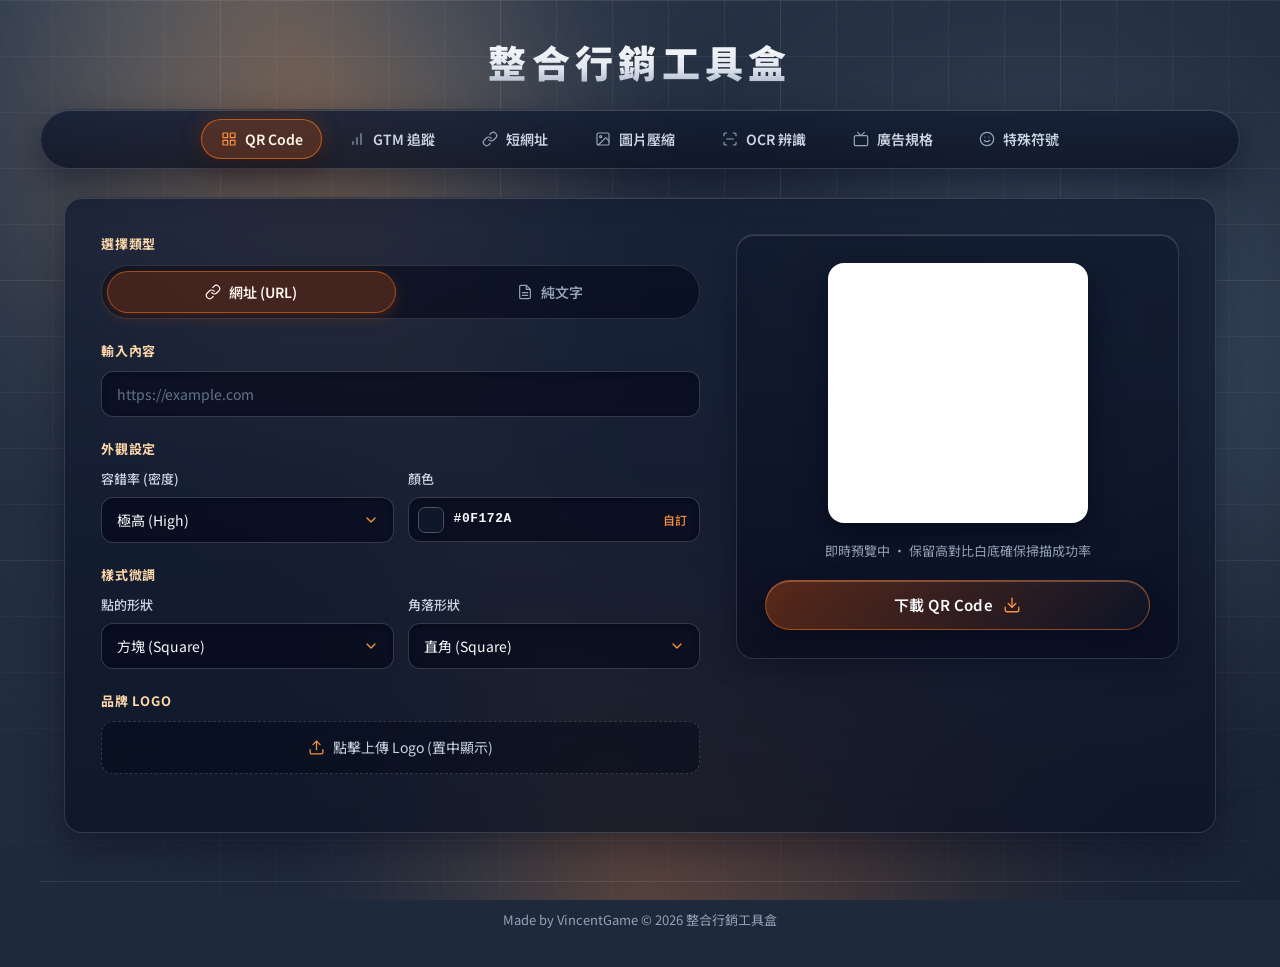
==== commit 7727b394: "feat: 全面翻新深色毛玻璃焦糖橘外觀並優化各項工具體驗與手機版排版" ====
--- a/index.html
+++ b/index.html
@@ -6,9 +6,9 @@
     <meta name="viewport" content="width=device-width, initial-scale=1.0">
     <meta name="description" content="整合行銷工具盒 - 提供 QR Code、GTM 追蹤、短網址、圖片壓縮、OCR 辨識、廣告規格及特殊符號等一站式行銷工具">
     <meta name="keywords" content="QR Code, GTM 追蹤, 短網址, 圖片壓縮, OCR 辨識, 廣告規格, 行銷工具">
-    <meta name="theme-color" content="#0071e3">
+    <meta name="theme-color" content="#0F172A">
     <meta name="apple-mobile-web-app-capable" content="yes">
-    <meta name="apple-mobile-web-app-status-bar-style" content="dark-content">
+    <meta name="apple-mobile-web-app-status-bar-style" content="black-translucent">
     <title>整合行銷工具盒 - QR Code & 行銷工具集合</title>
     <link rel="icon" href="favicon.png" type="image/png">
     <link rel="manifest" href="/manifest.json">
@@ -19,286 +19,133 @@
     <script type="text/javascript" src="https://cdn.jsdelivr.net/npm/browser-image-compression@2.0.2/dist/browser-image-compression.js" defer></script>
     <script src="https://cdn.jsdelivr.net/npm/tesseract.js@5/dist/tesseract.min.js" defer></script>
 
-    <!-- 關鍵 CSS（內聯首屏必需樣式，提升首繪速度）-->
+    <!-- 防止深色模式載入前閃白 -->
     <style>
-        @import url('https://fonts.googleapis.com/css2?family=Noto+Sans+TC:wght@400;500;700;900&display=swap');
-        
-        :root {
-            --brand-blue: #0071e3;
-            --brand-blue-hover: #0077ed;
-            --primary-color: #0071e3;
-            --primary: #0071e3;
-            --primary-light: rgba(0, 113, 227, 0.1);
-            --text-primary: #1d1d1f;
-            --text-secondary: #86868b;
-            --bg-main: #f5f5f7;
-            --bg-gray: #f5f5f7;
-            --bg-card: #ffffff;
-            --radius-lg: 24px;
-            --radius-md: 12px;
-            --radius-sm: 8px;
-            --shadow-md: 0 4px 12px rgba(0, 0, 0, 0.08);
-            --transition-normal: 0.3s;
-            --transition-fast: 0.2s;
-            --gradient-purple: linear-gradient(135deg, #667eea 0%, #764ba2 100%);
-            --gradient-page-bg: linear-gradient(120deg, #e0c3fc 0%, #8ec5fc 100%);
-            --spacing-sm: 8px;
-            --spacing-md: 16px;
-            --spacing-lg: 24px;
-            --spacing-xl: 32px;
-        }
-        
-        * {
-            margin: 0;
-            padding: 0;
-            box-sizing: border-box;
-        }
-        
-        body {
-            font-family: -apple-system, BlinkMacSystemFont, "Segoe UI", "Noto Sans TC", sans-serif;
-            background: var(--gradient-page-bg);
-            background-attachment: fixed;
-            color: var(--text-primary);
-            line-height: 1.6;
-            min-height: 100vh;
-            overflow-x: hidden;
-            -webkit-font-smoothing: antialiased;
-        }
-        
-        .container {
-            max-width: 1000px;
-            margin: 0 auto;
-            padding: 0 20px;
-            width: 100%;
-        }
-        
-        .header-title {
-            display: block;
-            width: 100%;
-            text-align: center;
-            margin-top: 50px;
-            margin-bottom: 30px;
-            font-family: 'Noto Sans TC', sans-serif;
-            font-size: 36px;
-            font-weight: 900;
-            color: white;
-            letter-spacing: 0.2em;
-            text-shadow: 0 4px 8px rgba(0, 0, 0, 0.2);
-        }
-        
-        .top-nav {
-            background: rgba(255, 255, 255, 0.95);
-            backdrop-filter: blur(10px);
-            border-bottom: 1px solid rgba(255, 255, 255, 0.2);
-            padding: var(--spacing-md) var(--spacing-lg);
-            position: sticky;
-            top: 0;
-            z-index: 1000;
-            box-shadow: var(--shadow-md);
-            animation: slideDown 0.4s cubic-bezier(0.4, 0, 0.2, 1);
-        }
-        
-        @keyframes slideDown {
-            from {
-                transform: translateY(-100%);
-                opacity: 0;
-            }
-            to {
-                transform: translateY(0);
-                opacity: 1;
-            }
-        }
-        
-        .nav-container {
-            max-width: 1200px;
-            margin: 0 auto;
-            display: flex;
-            align-items: center;
-            justify-content: center;
-            gap: var(--spacing-xl);
-            flex-wrap: wrap;
-        }
-        
-        .brand {
-            font-size: 24px;
-            font-weight: 800;
-            background: var(--gradient-purple);
-            -webkit-background-clip: text;
-            -webkit-text-fill-color: transparent;
-            background-clip: text;
-        }
-        
-        .nav-links {
-            display: flex;
-            gap: var(--spacing-sm);
-            flex-wrap: wrap;
-            justify-content: center;
-        }
-        
-        .nav-btn {
-            padding: 10px 20px;
-            border: none;
-            background: transparent;
-            color: var(--text-secondary);
-            font-size: 14px;
-            font-weight: 600;
-            border-radius: var(--radius-lg);
-            cursor: pointer;
-            transition: all var(--transition-normal);
-            position: relative;
-            overflow: hidden;
-        }
-        
-        .nav-btn.active {
-            color: white;
-            background: var(--brand-blue);
-            box-shadow: var(--shadow-md);
-        }
-        
-        .main-content {
-            margin-top: var(--spacing-xl);
-            animation: fadeInUp 0.6s cubic-bezier(0.4, 0, 0.2, 1);
-        }
-        
-        @keyframes fadeInUp {
-            from {
-                opacity: 0;
-                transform: translateY(30px);
-            }
-            to {
-                opacity: 1;
-                transform: translateY(0);
-            }
-        }
-        
-        .tool-section {
-            display: none;
-            background: #ffffff;
-            border-radius: 20px;
-            padding: 40px;
-            box-shadow: 0 10px 30px rgba(0, 0, 0, 0.05);
-            border: 1px solid rgba(0, 0, 0, 0.05);
-            margin-bottom: 50px;
-            animation: scaleIn 0.4s cubic-bezier(0.34, 1.56, 0.64, 1);
-        }
-        
-        .tool-section.active {
-            display: block;
-        }
-        
-        @keyframes scaleIn {
-            from {
-                opacity: 0;
-                transform: scale(0.95);
-            }
-            to {
-                opacity: 1;
-                transform: scale(1);
-            }
-        }
+        html, body { background-color: #1E293B; color: #CBD5E1; }
     </style>
-    
-    <!-- 完整樣式表（同步加載） -->
+
+    <!-- 完整樣式表 -->
     <link rel="stylesheet" href="style.css">
-    <style>
-        /* 防止未加載前的 Flash - 樣式加載後立即顯示 */
-        html { visibility: hidden; opacity: 0; }
-        html.stylesheet-loaded { visibility: visible; opacity: 1; }
-    </style>
-    <script>
-        // 在 CSS 加載後立即顯示（防止 FOUC - Flash of Unstyled Content）
-        document.documentElement.classList.add('stylesheet-loaded');
-    </script>
-
-
-
 </head>
 
 <body>
+    <!-- 室內設計感建築光影背景舞台（純裝飾，不影響互動） -->
+    <div class="ambient-scene" aria-hidden="true">
+        <div class="ambient-glow glow-warm"></div>
+        <div class="ambient-glow glow-cool"></div>
+        <div class="ambient-glow glow-amber"></div>
+        <div class="ambient-beam"></div>
+        <div class="ambient-grid"></div>
+        <div class="ambient-noise"></div>
+    </div>
+
     <div id="global-toast" class="toast-msg">已複製到剪貼簿</div>
-    <h1 class="header-title">整合行銷工具盒</h1>
-
-    <div class="nav-container">
-        <button class="nav-btn active" data-target="qr">
-            <svg xmlns="http://www.w3.org/2000/svg" viewBox="0 0 24 24" fill="none" stroke="currentColor"
-                stroke-width="2" stroke-linecap="round" stroke-linejoin="round">
-                <rect x="3" y="3" width="7" height="7"></rect>
-                <rect x="14" y="3" width="7" height="7"></rect>
-                <rect x="14" y="14" width="7" height="7"></rect>
-                <path d="M3 14h7v7H3z"></path>
-            </svg>
-            QR Code
-        </button>
-
-        <button class="nav-btn" data-target="utm">
-            <svg xmlns="http://www.w3.org/2000/svg" viewBox="0 0 24 24" fill="none" stroke="currentColor"
-                stroke-width="2" stroke-linecap="round" stroke-linejoin="round">
-                <line x1="12" y1="20" x2="12" y2="10"></line>
-                <line x1="18" y1="20" x2="18" y2="4"></line>
-                <line x1="6" y1="20" x2="6" y2="16"></line>
-            </svg>
-            GTM 追蹤
-        </button>
-
-        <button class="nav-btn" data-target="shorten">
-            <svg xmlns="http://www.w3.org/2000/svg" viewBox="0 0 24 24" fill="none" stroke="currentColor"
-                stroke-width="2" stroke-linecap="round" stroke-linejoin="round">
-                <polygon points="13 2 3 14 12 14 11 22 21 10 12 10 13 2"></polygon>
-            </svg>
-            短網址
-        </button>
-
-        <button class="nav-btn" data-target="compress">
-            <svg xmlns="http://www.w3.org/2000/svg" viewBox="0 0 24 24" fill="none" stroke="currentColor"
-                stroke-width="2" stroke-linecap="round" stroke-linejoin="round">
-                <rect x="3" y="3" width="18" height="18" rx="2" ry="2"></rect>
-                <circle cx="8.5" cy="8.5" r="1.5"></circle>
-                <polyline points="21 15 16 10 5 21"></polyline>
-            </svg>
-            圖片壓縮
-        </button>
-
-        <button class="nav-btn" data-target="ocr">
-            <svg xmlns="http://www.w3.org/2000/svg" viewBox="0 0 24 24" fill="none" stroke="currentColor"
-                stroke-width="2" stroke-linecap="round" stroke-linejoin="round">
-                <path d="M15 12a3 3 0 1 1-6 0 3 3 0 0 1 6 0z"></path>
-                <path
-                    d="M2.458 12C3.732 7.943 7.523 5 12 5c4.478 0 8.268 2.943 9.542 7-1.274 4.057-5.064 7-9.542 7-4.477 0-8.268-2.943-9.542-7z">
-                </path>
-            </svg>
-            OCR 辨識
-        </button>
-
-        <button class="nav-btn" data-target="ads">
-            <svg xmlns="http://www.w3.org/2000/svg" viewBox="0 0 24 24" fill="none" stroke="currentColor"
-                stroke-width="2" stroke-linecap="round" stroke-linejoin="round">
-                <rect x="2" y="7" width="20" height="15" rx="2" ry="2"></rect>
-                <polyline points="17 2 12 7 7 2"></polyline>
-            </svg>
-            廣告規格
-        </button>
-
-        <button class="nav-btn" data-target="emoji">
-            <svg xmlns="http://www.w3.org/2000/svg" viewBox="0 0 24 24" fill="none" stroke="currentColor"
-                stroke-width="2" stroke-linecap="round" stroke-linejoin="round">
-                <circle cx="12" cy="12" r="10"></circle>
-                <path d="M8 14s1.5 2 4 2 4-2 4-2"></path>
-                <line x1="9" y1="9" x2="9.01" y2="9"></line>
-                <line x1="15" y1="9" x2="15.01" y2="9"></line>
-            </svg>
-            特殊符號
-        </button>
-    </div>
+
+    <header class="site-header">
+        <h1 class="header-title">整合行銷工具盒</h1>
+    </header>
+
+    <nav class="top-nav" aria-label="工具導覽列">
+        <div class="nav-container">
+            <button class="nav-btn active" data-target="qr">
+                <svg xmlns="http://www.w3.org/2000/svg" viewBox="0 0 24 24" fill="none" stroke="currentColor"
+                    stroke-width="1.8" stroke-linecap="round" stroke-linejoin="round">
+                    <rect x="3" y="3" width="7" height="7"></rect>
+                    <rect x="14" y="3" width="7" height="7"></rect>
+                    <rect x="14" y="14" width="7" height="7"></rect>
+                    <path d="M3 14h7v7H3z"></path>
+                </svg>
+                QR Code
+            </button>
+
+            <button class="nav-btn" data-target="utm">
+                <svg xmlns="http://www.w3.org/2000/svg" viewBox="0 0 24 24" fill="none" stroke="currentColor"
+                    stroke-width="1.8" stroke-linecap="round" stroke-linejoin="round">
+                    <line x1="12" y1="20" x2="12" y2="10"></line>
+                    <line x1="18" y1="20" x2="18" y2="4"></line>
+                    <line x1="6" y1="20" x2="6" y2="16"></line>
+                </svg>
+                GTM 追蹤
+            </button>
+
+            <button class="nav-btn" data-target="shorten">
+                <svg xmlns="http://www.w3.org/2000/svg" viewBox="0 0 24 24" fill="none" stroke="currentColor"
+                    stroke-width="1.8" stroke-linecap="round" stroke-linejoin="round">
+                    <path d="M10 13a5 5 0 0 0 7.54.54l3-3a5 5 0 0 0-7.07-7.07l-1.72 1.71"></path>
+                    <path d="M14 11a5 5 0 0 0-7.54-.54l-3 3a5 5 0 0 0 7.07 7.07l1.71-1.71"></path>
+                </svg>
+                短網址
+            </button>
+
+            <button class="nav-btn" data-target="compress">
+                <svg xmlns="http://www.w3.org/2000/svg" viewBox="0 0 24 24" fill="none" stroke="currentColor"
+                    stroke-width="1.8" stroke-linecap="round" stroke-linejoin="round">
+                    <rect x="3" y="3" width="18" height="18" rx="2" ry="2"></rect>
+                    <circle cx="8.5" cy="8.5" r="1.5"></circle>
+                    <polyline points="21 15 16 10 5 21"></polyline>
+                </svg>
+                圖片壓縮
+            </button>
+
+            <button class="nav-btn" data-target="ocr">
+                <svg xmlns="http://www.w3.org/2000/svg" viewBox="0 0 24 24" fill="none" stroke="currentColor"
+                    stroke-width="1.8" stroke-linecap="round" stroke-linejoin="round">
+                    <path d="M3 7V5a2 2 0 0 1 2-2h2"></path>
+                    <path d="M17 3h2a2 2 0 0 1 2 2v2"></path>
+                    <path d="M21 17v2a2 2 0 0 1-2 2h-2"></path>
+                    <path d="M7 21H5a2 2 0 0 1-2-2v-2"></path>
+                    <line x1="7" y1="12" x2="17" y2="12"></line>
+                </svg>
+                OCR 辨識
+            </button>
+
+            <button class="nav-btn" data-target="ads">
+                <svg xmlns="http://www.w3.org/2000/svg" viewBox="0 0 24 24" fill="none" stroke="currentColor"
+                    stroke-width="1.8" stroke-linecap="round" stroke-linejoin="round">
+                    <rect x="2" y="7" width="20" height="15" rx="2" ry="2"></rect>
+                    <polyline points="17 2 12 7 7 2"></polyline>
+                </svg>
+                廣告規格
+            </button>
+
+            <button class="nav-btn" data-target="emoji">
+                <svg xmlns="http://www.w3.org/2000/svg" viewBox="0 0 24 24" fill="none" stroke="currentColor"
+                    stroke-width="1.8" stroke-linecap="round" stroke-linejoin="round">
+                    <circle cx="12" cy="12" r="10"></circle>
+                    <path d="M8 14s1.5 2 4 2 4-2 4-2"></path>
+                    <line x1="9" y1="9" x2="9.01" y2="9"></line>
+                    <line x1="15" y1="9" x2="15.01" y2="9"></line>
+                </svg>
+                特殊符號
+            </button>
+        </div>
+    </nav>
+
     <div class="container main-content">
 
+        <!-- 1. QR Code 產生器 -->
         <div id="tab-qr" class="tool-section active">
             <div class="qr-layout">
                 <div class="controls">
                     <div class="setting-group">
                         <div class="setting-title">選擇類型</div>
                         <div class="type-toggle">
-                            <button class="type-btn active" data-action="setQRType" data-value="url">🔗 網址 (URL)</button>
-                            <button class="type-btn" data-action="setQRType" data-value="text">📝 純文字</button>
+                            <button class="type-btn active" data-action="setQRType" data-value="url">
+                                <svg viewBox="0 0 24 24" fill="none" stroke-width="1.8" stroke-linecap="round" stroke-linejoin="round">
+                                    <path d="M10 13a5 5 0 0 0 7.54.54l3-3a5 5 0 0 0-7.07-7.07l-1.72 1.71"></path>
+                                    <path d="M14 11a5 5 0 0 0-7.54-.54l-3 3a5 5 0 0 0 7.07 7.07l1.71-1.71"></path>
+                                </svg>
+                                網址 (URL)
+                            </button>
+                            <button class="type-btn" data-action="setQRType" data-value="text">
+                                <svg viewBox="0 0 24 24" fill="none" stroke-width="1.8" stroke-linecap="round" stroke-linejoin="round">
+                                    <path d="M14 2H6a2 2 0 0 0-2 2v16a2 2 0 0 0 2 2h12a2 2 0 0 0 2-2V8z"></path>
+                                    <polyline points="14 2 14 8 20 8"></polyline>
+                                    <line x1="16" y1="13" x2="8" y2="13"></line>
+                                    <line x1="16" y1="17" x2="8" y2="17"></line>
+                                </svg>
+                                純文字
+                            </button>
                         </div>
                     </div>
                     <div class="setting-group">
@@ -318,8 +165,12 @@
                                 </select>
                             </div>
                             <div>
-                                <label class="label-secondary">顏色</label>
-                                <input type="color" id="qr-color" class="color-picker" value="#2C3E50" data-action="updateQR">
+                                <label class="label-secondary" for="qr-color">顏色</label>
+                                <label class="color-picker-field" for="qr-color">
+                                    <input type="color" id="qr-color" class="color-picker" value="#0F172A" data-action="updateQR">
+                                    <span id="qr-color-hex" class="color-hex-code">#0F172A</span>
+                                    <span class="color-picker-hint">自訂</span>
+                                </label>
                             </div>
                         </div>
                     </div>
@@ -349,24 +200,36 @@
                         <div class="setting-title">品牌 Logo</div>
                         <input type="file" id="qr-logo" accept="image/*" style="display:none" data-action="handleLogoUpload">
                         <div class="file-upload" data-action="triggerFileInput" data-target="qr-logo">
-                            <span id="logo-status">📤 點擊上傳 Logo (置中顯示)</span>
+                            <svg class="ui-icon" viewBox="0 0 24 24" fill="none" stroke-width="1.8" stroke-linecap="round" stroke-linejoin="round">
+                                <path d="M21 15v4a2 2 0 0 1-2 2H5a2 2 0 0 1-2-2v-4"></path>
+                                <polyline points="17 8 12 3 7 8"></polyline>
+                                <line x1="12" y1="3" x2="12" y2="15"></line>
+                            </svg>
+                            <span id="logo-status">點擊上傳 Logo (置中顯示)</span>
                         </div>
                     </div>
                 </div>
                 <div class="preview-wrapper">
                     <div id="qrcode-canvas"></div>
-                    <p class="preview-hint">即時預覽中...</p>
-                    <button class="action-btn" data-action="downloadQR">下載 QR Code</button>
-                </div>
-            </div>
-        </div>
-
+                    <p class="preview-hint">即時預覽中 · 保留高對比白底確保掃描成功率</p>
+                    <button class="action-btn primary-btn" data-action="downloadQR">
+                        <span>下載 QR Code</span>
+                        <svg viewBox="0 0 24 24" fill="none" stroke-width="1.8" stroke-linecap="round" stroke-linejoin="round">
+                            <path d="M21 15v4a2 2 0 0 1-2 2H5a2 2 0 0 1-2-2v-4"></path>
+                            <polyline points="7 10 12 15 17 10"></polyline>
+                            <line x1="12" y1="15" x2="12" y2="3"></line>
+                        </svg>
+                    </button>
+                </div>
+            </div>
+        </div>
+
+        <!-- 2. GTM 網址產生器 -->
         <div id="tab-utm" class="tool-section">
-
             <h2 class="section-title">GTM 網址產生器</h2>
+            <p class="section-subtitle">快速組合行銷追蹤參數，確保廣告與社群成效完整歸因。</p>
 
             <div class="utm-layout-container">
-
                 <div class="utm-left-panel">
                     <div class="form-group full-width">
                         <label>1. 目標網址 (Website URL) <span class="label-required">*</span></label>
@@ -400,18 +263,24 @@
                     <div class="result-sticky-card">
                         <div class="result-header">
                             <span>追蹤連結預覽</span>
-                            <span id="copy-msg" class="copy-status">✅ 已複製</span>
+                            <span id="copy-msg" class="copy-status">已複製</span>
                         </div>
                         <div class="code-display">
                             <code id="final-url">請輸入左側資料...</code>
                         </div>
-                        <button class="action-btn" data-action="copyUTM">複製連結</button>
-                    </div>
-                </div>
-
-            </div>
-        </div>
-
+                        <button class="action-btn primary-btn" data-action="copyUTM">
+                            <span>複製追蹤連結</span>
+                            <svg viewBox="0 0 24 24" fill="none" stroke-width="1.8" stroke-linecap="round" stroke-linejoin="round">
+                                <rect x="9" y="9" width="13" height="13" rx="2" ry="2"></rect>
+                                <path d="M5 15H4a2 2 0 0 1-2-2V4a2 2 0 0 1 2-2h9a2 2 0 0 1 2 2v1"></path>
+                            </svg>
+                        </button>
+                    </div>
+                </div>
+            </div>
+        </div>
+
+        <!-- 3. 短網址產生器 -->
         <div id="tab-shorten" class="tool-section">
             <h2 class="section-title">短網址產生器 (is.gd)</h2>
             <p class="section-subtitle">使用 is.gd 服務，產生永久有效、完全無廣告的短連結。</p>
@@ -420,49 +289,62 @@
                 <div class="shorten-left-panel">
                     <div class="form-group full-width">
                         <label>請輸入長網址 (Website URL)</label>
-                        <input type="url" id="long-url" placeholder="https://www.example.com/very-long-link"
-                            style="width: 100%;">
-                    </div>
-                    <button class="action-btn secondary-btn" id="shorten-btn" data-action="generateShortUrl">
+                        <input type="url" id="long-url" placeholder="https://www.example.com/very-long-link">
+                    </div>
+                    <button class="action-btn primary-btn" id="shorten-btn" data-action="generateShortUrl">
                         <span id="btn-text">產生短網址</span>
                         <div id="btn-loader" class="loading-spinner" style="display:none;"></div>
+                        <svg viewBox="0 0 24 24" fill="none" stroke-width="1.8" stroke-linecap="round" stroke-linejoin="round">
+                            <line x1="5" y1="12" x2="19" y2="12"></line>
+                            <polyline points="12 5 19 12 12 19"></polyline>
+                        </svg>
                     </button>
-                    <p class="usage-hint">* 系統自動處理跨網域請求 (CORS Proxy)</p>
+                    <p class="usage-hint mt-3">* 系統自動透過跨網域安全連線產生短連結</p>
                 </div>
 
                 <div class="shorten-right-panel">
-                    <div id="short-result" class="result-sticky-card">
+                    <div id="short-result" class="result-sticky-card" style="display:none;">
                         <div class="result-header">
                             <span>您的短連結</span>
-                            <span id="short-copy-msg" class="copy-status">✅ 已複製</span>
+                            <span id="short-copy-msg" class="copy-status">已複製</span>
                         </div>
 
                         <div class="short-url-box">
-                            <a id="short-link" href="#" target="_blank">https://is.gd/xyz</a>
+                            <a id="short-link" href="#" target="_blank" rel="noopener noreferrer">https://is.gd/xyz</a>
                         </div>
 
                         <button class="action-btn primary-btn" data-action="copyShortUrl">
-                            複製短網址
+                            <span>複製短網址</span>
+                            <svg viewBox="0 0 24 24" fill="none" stroke-width="1.8" stroke-linecap="round" stroke-linejoin="round">
+                                <rect x="9" y="9" width="13" height="13" rx="2" ry="2"></rect>
+                                <path d="M5 15H4a2 2 0 0 1-2-2V4a2 2 0 0 1 2-2h9a2 2 0 0 1 2 2v1"></path>
+                            </svg>
                         </button>
                     </div>
                 </div>
             </div>
         </div>
 
+        <!-- 4. 專業圖片壓縮 -->
         <div id="tab-compress" class="tool-section">
             <h2 class="section-title">專業圖片壓縮</h2>
-            <p class="section-subtitle">所有運算皆在瀏覽器完成，隱私百分百，支援批量預設尺寸。</p>
+            <p class="section-subtitle">所有運算皆在瀏覽器本地完成，隱私百分百，支援常用社群尺寸預設。</p>
 
             <div class="compress-layout-container">
                 <div class="compress-left-panel">
-
                     <div class="setting-group">
                         <div class="setting-title">1. 上傳圖片</div>
                         <div class="file-upload-card" id="drop-zone"
                             data-action="triggerFileInput" data-target="img-input">
-                            <div class="upload-icon">🖼️</div>
+                            <div class="upload-icon">
+                                <svg viewBox="0 0 24 24" fill="none" stroke-width="1.8" stroke-linecap="round" stroke-linejoin="round">
+                                    <rect x="3" y="3" width="18" height="18" rx="2" ry="2"></rect>
+                                    <circle cx="8.5" cy="8.5" r="1.5"></circle>
+                                    <polyline points="21 15 16 10 5 21"></polyline>
+                                </svg>
+                            </div>
                             <div class="upload-text">點擊或拖放圖片至此</div>
-                            <div class="upload-hint">支援 JPG, PNG, WEBP</div>
+                            <div class="upload-hint">支援 JPG、PNG、WEBP</div>
                         </div>
                         <input type="file" id="img-input" accept="image/*" style="display:none"
                             data-action="processImage">
@@ -482,7 +364,7 @@
                         <div class="form-row mt-2">
                             <div class="form-group">
                                 <label>寬度 (px)</label>
-                                <input type="number" id="custom-width" placeholder="原寶" data-action="runCompression">
+                                <input type="number" id="custom-width" placeholder="原寬" data-action="runCompression">
                             </div>
                             <div class="form-group">
                                 <label>高度 (px)</label>
@@ -494,7 +376,7 @@
                     <div class="setting-group">
                         <div class="setting-title">3. 壓縮設定</div>
                         <div class="form-group">
-                            <label>壓縮品質: <span id="quality-val" style="color:var(--primary-color)">0.8</span></label>
+                            <label>壓縮品質：<span id="quality-val" style="color:var(--accent-orange-soft); font-weight:700;">0.8</span></label>
                             <input type="range" id="quality" min="0.1" max="1.0" step="0.1" value="0.8"
                                 data-action="updateQualityVal">
                         </div>
@@ -513,7 +395,12 @@
                 <div class="compress-right-panel">
                     <div class="result-sticky-card">
                         <div id="preview-empty" class="empty-state">
-                            <div class="empty-icon">⏳</div>
+                            <div class="empty-icon">
+                                <svg viewBox="0 0 24 24" fill="none" stroke-width="1.8" stroke-linecap="round" stroke-linejoin="round">
+                                    <circle cx="12" cy="12" r="10"></circle>
+                                    <polyline points="12 6 12 12 16 14"></polyline>
+                                </svg>
+                            </div>
                             <p>等待上傳圖片...</p>
                         </div>
 
@@ -535,17 +422,25 @@
                                 </div>
                             </div>
 
-                            <button class="action-btn" data-action="downloadImage">下載優化圖片</button>
-                        </div>
-                    </div>
-                    <p class="usage-hint" style="text-align:center; margin-top:20px;">ℹ️ 圖片處理完全在本地完成</p>
-                </div>
-            </div>
-        </div>
-
+                            <button class="action-btn primary-btn" data-action="downloadImage">
+                                <span>下載優化圖片</span>
+                                <svg viewBox="0 0 24 24" fill="none" stroke-width="1.8" stroke-linecap="round" stroke-linejoin="round">
+                                    <path d="M21 15v4a2 2 0 0 1-2 2H5a2 2 0 0 1-2-2v-4"></path>
+                                    <polyline points="7 10 12 15 17 10"></polyline>
+                                    <line x1="12" y1="15" x2="12" y2="3"></line>
+                                </svg>
+                            </button>
+                        </div>
+                    </div>
+                    <p class="usage-hint mt-3" style="text-align:center;">所有圖片處理均於本機瀏覽器內完成，不會上傳至伺服器</p>
+                </div>
+            </div>
+        </div>
+
+        <!-- 5. OCR 名片辨識 -->
         <div id="tab-ocr" class="tool-section">
             <h2 class="section-title">OCR 名片辨識</h2>
-            <p class="section-subtitle">自動讀取名片資訊，並整理為結構化資料，支援匯出至 Notion 或試算表。</p>
+            <p class="section-subtitle">自動讀取名片上的聯絡資訊，並整理為表單方便核對與複製。</p>
 
             <div class="ocr-layout-container">
                 <div class="ocr-left-panel">
@@ -554,23 +449,35 @@
                         <div class="file-upload-card" id="ocr-drop-zone"
                             data-action="triggerFileInput" data-target="ocr-input">
                             <div id="ocr-default-view">
-                                <div class="upload-icon">📸</div>
+                                <div class="upload-icon">
+                                    <svg viewBox="0 0 24 24" fill="none" stroke-width="1.8" stroke-linecap="round" stroke-linejoin="round">
+                                        <path d="M23 19a2 2 0 0 1-2 2H3a2 2 0 0 1-2-2V8a2 2 0 0 1 2-2h4l2-3h6l2 3h4a2 2 0 0 1 2 2z"></path>
+                                        <circle cx="12" cy="13" r="4"></circle>
+                                    </svg>
+                                </div>
                                 <div class="upload-text">掃描名片</div>
-                                <div class="upload-hint">請確保文字清晰無反光</div>
+                                <div class="upload-hint">請上傳 JPG / PNG 格式（不支援 HEIC）</div>
                             </div>
                             <img id="ocr-preview-img" class="ocr-preview-display" style="display:none;">
                         </div>
-                        <input type="file" id="ocr-input" accept="image/*" style="display:none"
+                        <input type="file" id="ocr-input" accept="image/jpeg,image/png,image/webp" style="display:none"
                             data-action="processOcr">
                     </div>
 
                     <div id="ocr-loading" class="status-indicator" style="display:none;">
                         <div class="mini-spinner"></div>
-                        <span id="ocr-status-text">AI 正在讀取資訊...</span>
-                    </div>
-
-                    <div class="usage-hint mt-3">
-                        ✨ <strong>提示：</strong> 支援中、英文辨識。若辨識有誤，可直接在右側卡片手動修正。
+                        <span id="ocr-status-text">正在讀取資訊...</span>
+                    </div>
+
+                    <div id="ocr-error-tip" class="usage-hint mt-3 ocr-error-box" style="display:none;"></div>
+
+                    <div class="usage-hint mt-3 ocr-note-box">
+                        <div class="ocr-note-title">使用備註</div>
+                        <ul class="ocr-note-list">
+                            <li><strong>請使用 JPG 或 PNG 格式圖片</strong>；若為 iPhone 拍攝的 HEIC 檔案，請先「截圖」或轉存為 JPG 後再上傳。</li>
+                            <li>建議正面平拍、光線充足且避免反光，辨識效果會較佳。</li>
+                            <li>本功能為純瀏覽器免費運算，辨識結果僅供參考，未偵測到的欄位會自動填入「無」，可直接於右側手動修改。</li>
+                        </ul>
                     </div>
                 </div>
 
@@ -579,45 +486,57 @@
                         <div class="result-header">
                             <span>整理後的聯絡資訊</span>
                             <div class="header-actions">
-                                <button class="icon-btn" data-action="resetOcr">🔄 重置</button>
+                                <button class="icon-btn" data-action="resetOcr">
+                                    <svg viewBox="0 0 24 24" fill="none" stroke-width="1.8" stroke-linecap="round" stroke-linejoin="round">
+                                        <polyline points="23 4 23 10 17 10"></polyline>
+                                        <path d="M20.49 15a9 9 0 1 1-2.12-9.36L23 10"></path>
+                                    </svg>
+                                    重置
+                                </button>
                             </div>
                         </div>
 
                         <div class="ocr-data-form">
                             <div class="form-item">
-                                <label>👤 姓名</label>
+                                <label>姓名</label>
                                 <input type="text" id="ocr-name" placeholder="尚未讀取">
                             </div>
                             <div class="form-item">
-                                <label>💼 職稱</label>
+                                <label>職稱</label>
                                 <input type="text" id="ocr-title" placeholder="尚未讀取">
                             </div>
                             <div class="form-item">
-                                <label>🏢 公司</label>
+                                <label>公司</label>
                                 <input type="text" id="ocr-company" placeholder="尚未讀取">
                             </div>
                             <div class="form-item">
-                                <label>📞 電話</label>
+                                <label>電話</label>
                                 <input type="text" id="ocr-phone" placeholder="尚未讀取">
                             </div>
                             <div class="form-item">
-                                <label>✉️ Email</label>
+                                <label>Email</label>
                                 <input type="text" id="ocr-email" placeholder="尚未讀取">
                             </div>
-                        </div>
-
-                        <div class="export-actions">
-                            <button class="action-btn primary-btn" data-action="copyNotionFormat">專出至 Notion</button>
-                            <div class="secondary-actions">
-                                <button class="action-btn secondary-btn" data-action="exportToCsv">CSV</button>
-                                <button class="action-btn secondary-btn" data-action="exportToJson">JSON</button>
-                            </div>
-                        </div>
-                    </div>
-                </div>
-            </div>
-        </div>
-
+                            <div class="form-item">
+                                <label>LINE ID</label>
+                                <input type="text" id="ocr-line" placeholder="尚未讀取">
+                            </div>
+                            <div class="form-item">
+                                <label>統一編號</label>
+                                <input type="text" id="ocr-tax" placeholder="尚未讀取">
+                            </div>
+                        </div>
+
+                        <details id="ocr-raw-wrapper" class="ocr-raw-details" style="display:none;">
+                            <summary>查看原始辨識文字（方便手動核對）</summary>
+                            <textarea id="ocr-raw-text" readonly rows="5"></textarea>
+                        </details>
+                    </div>
+                </div>
+            </div>
+        </div>
+
+        <!-- 6. 廣告規格速查 -->
         <div id="tab-ads" class="tool-section">
             <div class="header-with-filter">
                 <h2 class="title-main">各大平台廣告規格速查</h2>
@@ -632,29 +551,41 @@
                 </select>
             </div>
 
-            <div id="gridContainer" class="ads-grid-container">
-            </div>
+            <div id="gridContainer" class="ads-grid-container"></div>
 
             <div class="hint-box mt-md">
-                <span class="hint-box-icon">ⓘ</span>
-                <div class="hint-box-content">提示：點擊右側複製按鈕可快速複製尺寸（如 1080x1080），方便在 PS 或 Canva 中使用。</div>
-            </div>
-
-        </div>
-
+                <span class="hint-box-icon">
+                    <svg class="ui-icon" viewBox="0 0 24 24" fill="none" stroke-width="1.8" stroke-linecap="round" stroke-linejoin="round">
+                        <circle cx="12" cy="12" r="10"></circle>
+                        <line x1="12" y1="16" x2="12" y2="12"></line>
+                        <line x1="12" y1="8" x2="12.01" y2="8"></line>
+                    </svg>
+                </span>
+                <div class="hint-box-content">提示：點擊右側複製按鈕可快速複製尺寸（如 1080x1080），方便在 Photoshop 或 Canva 中直接使用。</div>
+            </div>
+        </div>
+
+        <!-- 7. 特殊符號 & Emoji -->
         <div id="tab-emoji" class="tool-section">
             <div class="emoji-header-box">
-                <div class="emoji-icon-bg">😊</div>
+                <div class="emoji-icon-bg">
+                    <svg viewBox="0 0 24 24" fill="none" stroke-width="1.8" stroke-linecap="round" stroke-linejoin="round">
+                        <circle cx="12" cy="12" r="10"></circle>
+                        <path d="M8 14s1.5 2 4 2 4-2 4-2"></path>
+                        <line x1="9" y1="9" x2="9.01" y2="9"></line>
+                        <line x1="15" y1="9" x2="15.01" y2="9"></line>
+                    </svg>
+                </div>
                 <div>
-                    <h2 style="margin:0; color:var(--primary);">常用標點符號 & Emoji & 顏文字</h2>
-                    <p style="margin:5px 0 0; font-size:13px; color:#666;">點擊即可複製到剪貼簿，方便快速使用</p>
+                    <h2 class="emoji-header-title">常用標點符號 & Emoji & 顏文字</h2>
+                    <p class="emoji-header-desc">點擊即可複製到剪貼簿，方便撰寫社群文案快速使用</p>
                 </div>
             </div>
 
             <div class="sub-nav-container">
-                <button class="sub-nav-btn active" data-action="switchSubTab" data-value="symbols">T 標點符號</button>
-                <button class="sub-nav-btn" data-action="switchSubTab" data-value="emojis">☺ Emoji</button>
-                <button class="sub-nav-btn" data-action="switchSubTab" data-value="kaomoji">˕•ᴥ•˕ 顏文字</button>
+                <button class="sub-nav-btn active" data-action="switchSubTab" data-value="symbols">標點符號</button>
+                <button class="sub-nav-btn" data-action="switchSubTab" data-value="emojis">Emoji</button>
+                <button class="sub-nav-btn" data-action="switchSubTab" data-value="kaomoji">顏文字</button>
             </div>
 
             <div id="view-symbols" class="sub-view active"></div>
@@ -662,41 +593,25 @@
             <div id="view-kaomoji" class="sub-view"></div>
 
             <div class="footer-note mt-md">
-                <span>⚡</span>
-                <div>小技巧：點擊符號、Emoji 或顏文字即可自動複製，然後在任何地方使用 Ctrl+V (或 Cmd+V) 貼上。</div>
-            </div>
-
+                <span class="note-icon">
+                    <svg class="ui-icon" viewBox="0 0 24 24" fill="none" stroke-width="1.8" stroke-linecap="round" stroke-linejoin="round">
+                        <polygon points="13 2 3 14 12 14 11 22 21 10 12 10 13 2"></polygon>
+                    </svg>
+                </span>
+                <div>小技巧：點擊符號、Emoji 或顏文字即可自動複製，然後在任何地方使用 Ctrl+V（或 Cmd+V）貼上。</div>
+            </div>
         </div>
 
     </div>
 
     <footer class="app-footer">
-        <a href="https://www.next-level-creative.com/" target="_blank" class="footer-link">
-            Made with ✨VincentGame✨ © 2026 整合行銷工具盒
+        <a href="https://www.next-level-creative.com/" target="_blank" rel="noopener noreferrer" class="footer-link">
+            Made by VincentGame © 2026 整合行銷工具盒
         </a>
     </footer>
 
+    <!-- 只載入 main.js，所有工具腳本由 main.js 的 ModuleLoader 動態載入 -->
     <script src="js/main.js" defer></script>
-    <script src="js/qrcode.js" defer></script>
-    <script src="js/utm.js" defer></script>
-    <script src="js/urlShortener.js" defer></script>
-    <script src="js/imageTool.js" defer></script>
-    <script src="js/ocr.js" defer></script>
-    <script src="js/ads.js" defer></script>
-    <script src="js/emoji.js" defer></script>
-    
-    <!-- 應用初始化 -->
-    <script defer>
-        // DOMContentLoaded 時初始化應用
-        if (document.readyState === 'loading') {
-            document.addEventListener('DOMContentLoaded', () => {
-                MarketingTools.init();
-            });
-        } else {
-            MarketingTools.init();
-        }
-    </script>
-
 </body>
 
-</html>+</html>
--- a/style.css
+++ b/style.css
@@ -1,2462 +1,1761 @@
-@import url('https://fonts.googleapis.com/css2?family=Noto+Sans+TC:wght@400;700&display=swap');
-
-/* === 1. Apple 規範全域變數 (全能相容橋接版) === */
+/* =========================================================
+   整合行銷工具盒 — 室內設計感深色毛玻璃設計系統
+   60% 深午夜藍黑 (#0F172A / #020617)
+   30% 時尚中性結構色 (#F8FAFC / #CBD5E1 / #94A3B8)
+   10% 焦糖深橘點綴色 (#EA580C / #F97316 / #FB923C)
+   ========================================================= */
+
 :root {
-    /* --- 1. 定義 Apple 標準色 --- */
-    --brand-blue: #0071e3;
-    --brand-blue-hover: #0077ed;
-    --brand-green: #34C759;
-    --brand-red: #FF3B30;
-
-    /* --- 2. 建立橋接 (讓舊代碼指向新顏色) --- */
-    /* 這樣你下方 1000 多行的 var(--primary-color) 就不會失效 */
-    --primary-color: var(--brand-blue);
-    --primary: var(--brand-blue);
-    --primary-hover: var(--brand-blue-hover);
-    --primary-light: rgba(0, 113, 227, 0.1);
-
-    --success-color: var(--brand-green);
-    --error-color: var(--brand-red);
-
-    /* --- 3. 文字與背景系統 --- */
-    --text-primary: #1d1d1f;
-    --text-secondary: #86868b;
-    --bg-main: #f5f5f7;
-    --bg-gray: #f5f5f7;
-    /* 修正舊代碼找不到變數的問題 */
-    --bg-card: #ffffff;
-
-    /* --- 4. 圓角與陰影 (沿用 Apple 規範) --- */
-    --radius-lg: 24px;
+    color-scheme: dark;
+
+    /* 60% 深色空間與毛玻璃底色（卡片保持沉穩深午夜藍，與溫潤亮灰藍背景拉開層次） */
+    --bg-deep: #1E293B;
+    --bg-abyss: #162032;
+    --glass-bg: rgba(12, 19, 36, 0.76);
+    --glass-bg-hover: rgba(12, 19, 36, 0.86);
+    --glass-nav-bg: rgba(11, 18, 34, 0.82);
+    --glass-pill-bg: rgba(15, 23, 42, 0.7);
+    --glass-input-bg: rgba(2, 6, 23, 0.56);
+
+    /* 30% 時尚中性結構色 */
+    --text-white: #F8FAFC;
+    --text-primary: #F8FAFC;
+    --text-body: #CBD5E1;
+    --text-secondary: #94A3B8;
+    --border-subtle: rgba(255, 255, 255, 0.13);
+    --border-pill: rgba(255, 255, 255, 0.18);
+    --divider-color: rgba(255, 255, 255, 0.09);
+
+    /* 10% 焦糖深橘點綴色 */
+    --accent-orange: #EA580C;
+    --accent-orange-bright: #F97316;
+    --accent-orange-icon: #FB923C;
+    --accent-orange-soft: #FED7AA;
+    --accent-orange-warm: #FDBA74;
+    --accent-orange-hover-text: #FFF7ED;
+    --primary-color: #FB923C;
+    --primary: #FB923C;
+
+    /* 圓角與動效 */
+    --radius-card: 1.125rem; /* 18px */
     --radius-md: 12px;
     --radius-sm: 8px;
-    --shadow-md: 0 4px 12px rgba(0, 0, 0, 0.08);
-    --shadow-button: 0 4px 12px rgba(0, 113, 227, 0.2);
-
-    /* --- 5. 補足舊代碼缺失的動畫變數 --- */
-    --transition-normal: 0.3s;
-    --transition-fast: 0.2s;
-
-    /* --- 6. 補充灰度與邊框系統 (減少硬編碼值) --- */
-    --gray-0: #ffffff;
-    --gray-1: #f5f5f7;
-    --gray-2: #eff1f5;
-    --gray-3: #e8e8ed;
-    --gray-4: #d2d2d7;
-    --gray-5: #f2f2f7;
-    --gray-6: #86868b;
-    --border-color: #d2d2d7;
-    --border-light: #f2f2f7;
-    
-    /* --- 7. UI 淺色系統 (淺色背景) --- */
-    --light-blue-bg: #e0e7ff;
-    --light-cyan-bg: #dbeafe;
-    --light-red-bg: #fee2e2;
-
-    /* --- 8. 社交媒體平台色系 --- */
-    --facebook-primary: #1877F2;
-    --facebook-secondary: #0C63D4;
-    --instagram-primary: #E4405F;
-    --instagram-secondary: #C13584;
-    --instagram-tertiary: #833AB4;
-    --google-primary: #4285F4;
-    --google-secondary: #34A853;
-    --line-primary: #06C755;
-    --line-secondary: #00B900;
-    --youtube-primary: #FF0000;
-    --youtube-secondary: #CC0000;
-    --threads-primary: #000000;
-    --threads-secondary: #333333;
-
-    /* --- 9. 文本標籤色系 --- */
-    --tag-blue-bg: #E0E7FF;
-    --tag-blue-text: #4338CA;
-    --tag-cyan-bg: #DBEAFE;
-    --tag-cyan-text: #1E40AF;
-    --tag-red-bg: #FEE2E2;
-    --tag-red-text: #991B1B;
-
-    /* --- 10. 漸層方案 (減少重複定義) --- */
-    --gradient-purple: linear-gradient(135deg, #667eea 0%, #764ba2 100%);
-    --gradient-facebook: linear-gradient(135deg, #1877F2, #0C63D4);
-    --gradient-instagram: linear-gradient(135deg, #E4405F, #C13584, #833AB4);
-    --gradient-google: linear-gradient(135deg, #4285F4, #34A853);
-    --gradient-line: linear-gradient(135deg, #06C755, #00B900);
-    --gradient-youtube: linear-gradient(135deg, #FF0000, #CC0000);
-    --gradient-threads: linear-gradient(135deg, #000000, #333333);
-    --gradient-page-bg: linear-gradient(120deg, #e0c3fc 0%, #8ec5fc 100%);
-
-    /* --- 11. 其他常用顏色 --- */
-    --color-success-light: #10b981;
-    --color-warning-light: #F0FDF4;
-    --color-warning-border: #DCFCE7;
-}
-
-/* === 2. 基礎重置 === */
-* {
+    --radius-pill: 9999px;
+    --ease-smooth: cubic-bezier(0.22, 1, 0.36, 1);
+    --transition-card: 0.28s cubic-bezier(0.22, 1, 0.36, 1);
+
+    /* 陰影與玻璃高光 */
+    --glass-specular: inset 0 1px 0 rgba(255, 255, 255, 0.16);
+    --glass-recessed: inset 0 2px 5px rgba(2, 6, 23, 0.42);
+    --shadow-card: 0 14px 36px rgba(2, 6, 23, 0.38), inset 0 1px 0 rgba(255, 255, 255, 0.16);
+    --shadow-card-hover: 0 18px 42px rgba(2, 6, 23, 0.48), 0 0 26px rgba(234, 88, 12, 0.16), inset 0 1px 0 rgba(255, 247, 237, 0.22);
+    --shadow-pill-hover: 0 12px 28px rgba(2, 6, 23, 0.44), 0 0 22px rgba(234, 88, 12, 0.26), inset 0 1px 0 rgba(255, 247, 237, 0.3);
+}
+
+/* 細緻深色捲軸 */
+::-webkit-scrollbar {
+    width: 8px;
+    height: 6px;
+}
+
+::-webkit-scrollbar-track {
+    background: rgba(2, 6, 23, 0.35);
+}
+
+::-webkit-scrollbar-thumb {
+    background: rgba(148, 163, 184, 0.28);
+    border-radius: 9999px;
+}
+
+::-webkit-scrollbar-thumb:hover {
+    background: rgba(249, 115, 22, 0.55);
+}
+
+/* === 基礎重置 === */
+*, *::before, *::after {
     margin: 0;
     padding: 0;
     box-sizing: border-box;
 }
 
+html {
+    background-color: var(--bg-abyss);
+    scroll-behavior: smooth;
+}
+
 body {
-    /* 背景色 */
-    font-family: -apple-system, BlinkMacSystemFont, "Segoe UI", "Noto Sans TC", "Microsoft JhengHei", sans-serif;
-    background: var(--gradient-page-bg);
-    /* 建議加上這行，讓背景固定不動，滑動時更有質感 */
+    font-family: "Noto Sans TC", -apple-system, BlinkMacSystemFont, "Segoe UI", sans-serif;
+    background-color: #1E293B;
+    background-image: linear-gradient(155deg, #273549 0%, #1E293B 46%, #162033 100%);
     background-attachment: fixed;
-    color: var(--text-primary);
+    color: var(--text-body);
     line-height: 1.6;
     min-height: 100vh;
     overflow-x: hidden;
     -webkit-font-smoothing: antialiased;
     -moz-osx-font-smoothing: grayscale;
-}
-
-/* === 3. 容器佈局 === */
-/* 1. 限制寬度並留白 */
-.container {
-    max-width: 1000px;
-    /* 限制最大寬度 */
+    display: flex;
+    flex-direction: column;
+    position: relative;
+}
+
+/* === 晨霧暮光建築空間背景（柔亮不刺眼，與深色毛玻璃選單拉開立體層次） === */
+.ambient-scene {
+    position: fixed;
+    inset: 0;
+    z-index: 0;
+    pointer-events: none;
+    overflow: hidden;
+}
+
+/* 建築藍圖方格＋點狀紋理（在霧灰藍空間中清晰柔和） */
+.ambient-grid {
+    position: absolute;
+    inset: 0;
+    background-image:
+        linear-gradient(to right, rgba(255, 255, 255, 0.07) 1px, transparent 1px),
+        linear-gradient(to bottom, rgba(255, 255, 255, 0.07) 1px, transparent 1px),
+        linear-gradient(to right, rgba(253, 186, 116, 0.09) 1px, transparent 1px),
+        linear-gradient(to bottom, rgba(253, 186, 116, 0.09) 1px, transparent 1px);
+    background-size: 56px 56px, 56px 56px, 280px 280px, 280px 280px;
+    background-position: center top;
+    -webkit-mask-image: radial-gradient(ellipse 92% 85% at 50% 30%, rgba(0, 0, 0, 0.95) 0%, rgba(0, 0, 0, 0.55) 60%, transparent 100%);
+    mask-image: radial-gradient(ellipse 92% 85% at 50% 30%, rgba(0, 0, 0, 0.95) 0%, rgba(0, 0, 0, 0.55) 60%, transparent 100%);
+}
+
+/* 柔和不刺眼的雙色室內天光與暮光暈 */
+.ambient-glow {
+    position: absolute;
+    border-radius: 50%;
+    filter: blur(85px);
+    will-change: transform, opacity;
+}
+
+.glow-warm {
+    width: 760px;
+    height: 580px;
+    top: -150px;
+    left: -100px;
+    background: radial-gradient(circle, rgba(251, 146, 60, 0.36) 0%, rgba(254, 215, 170, 0.18) 42%, transparent 72%);
+    animation: driftWarm 18s ease-in-out infinite alternate;
+}
+
+.glow-cool {
+    width: 720px;
+    height: 660px;
+    top: 4%;
+    right: -140px;
+    background: radial-gradient(circle, rgba(125, 211, 252, 0.28) 0%, rgba(148, 163, 184, 0.16) 46%, transparent 74%);
+    animation: driftCool 22s ease-in-out infinite alternate;
+}
+
+.glow-amber {
+    width: 820px;
+    height: 500px;
+    bottom: -180px;
+    left: 24%;
+    background: radial-gradient(circle, rgba(234, 88, 12, 0.26) 0%, rgba(251, 146, 60, 0.1) 48%, transparent 74%);
+    animation: driftAmber 24s ease-in-out infinite alternate;
+}
+
+/* 斜向自然天光洗牆光帶（柔和但肉眼清楚可見） */
+.ambient-beam {
+    position: absolute;
+    top: -25%;
+    left: 14%;
+    width: 580px;
+    height: 155%;
+    transform: rotate(-22deg);
+    background: linear-gradient(
+        90deg,
+        transparent 0%,
+        rgba(255, 247, 237, 0.05) 32%,
+        rgba(253, 186, 116, 0.12) 50%,
+        rgba(226, 232, 240, 0.05) 68%,
+        transparent 100%
+    );
+    filter: blur(28px);
+}
+
+/* 細緻石材微顆粒質感 */
+.ambient-noise {
+    position: absolute;
+    inset: 0;
+    opacity: 0.045;
+    background-image: url("data:image/svg+xml,%3Csvg viewBox='0 0 200 200' xmlns='http://www.w3.org/2000/svg'%3E%3Cfilter id='n'%3E%3CfeTurbulence type='fractalNoise' baseFrequency='0.85' numOctaves='3' stitchTiles='stitch'/%3E%3C/filter%3E%3Crect width='100%25' height='100%25' filter='url(%23n)'/%3E%3C/svg%3E");
+    background-repeat: repeat;
+    background-size: 180px 180px;
+}
+
+@keyframes driftWarm {
+    0% { transform: translate(0, 0) scale(1); opacity: 0.9; }
+    100% { transform: translate(65px, 45px) scale(1.08); opacity: 1; }
+}
+
+@keyframes driftCool {
+    0% { transform: translate(0, 0) scale(1); opacity: 0.85; }
+    100% { transform: translate(-55px, 60px) scale(1.1); opacity: 1; }
+}
+
+@keyframes driftAmber {
+    0% { transform: translate(0, 0) scale(1); opacity: 0.8; }
+    100% { transform: translate(45px, -35px) scale(1.06); opacity: 1; }
+}
+
+@media (prefers-reduced-motion: reduce) {
+    .ambient-glow {
+        animation: none;
+    }
+}
+
+/* 確保主要內容都在背景層之上 */
+.site-header,
+.top-nav,
+.container,
+.app-footer {
+    position: relative;
+    z-index: 1;
+}
+
+/* 統一 SVG 線條圖示對齊 */
+.ui-icon {
+    width: 17px;
+    height: 17px;
+    flex-shrink: 0;
+    stroke: var(--accent-orange-icon);
+    transition: transform var(--transition-card), stroke var(--transition-card);
+}
+
+/* === 頂部標題區 === */
+.site-header {
+    max-width: 1200px;
+    width: 100%;
     margin: 0 auto;
-    /* 置中 */
-    padding: 0 20px;
-    /* 手機版左右留白 */
-    width: 100%;
-}
-
-/* 2. 內容區塊的動畫與間距 */
-.main-content {
-    margin-top: 40px;
-    /* 與導覽列的距離 */
-    animation: fadeInUp 0.6s cubic-bezier(0.4, 0, 0.2, 1);
-}
-
-/* ==========================================
-   修正後的標題設定 (請貼在 .top-nav 之前)
-   ========================================== */
-
-/* 1. 大標題：整合行銷工具盒 */
+    padding: 32px 24px 16px;
+    text-align: center;
+    display: flex;
+    flex-direction: column;
+    align-items: center;
+}
+
 .header-title {
-    /* 強制置中核心 */
-    display: block !important;
-    width: 100% !important;
-    text-align: center !important;
-
-    /* 位置微調 */
-    margin-top: 50px !important;
-    margin-bottom: 30px !important;
-
-    /* 字體視覺優化 */
-    font-family: 'Noto Serif TC', serif !important;
-    font-size: 36px !important;
-    /* 再大一點，更有氣勢 */
-    font-weight: 900 !important;
-    color: white !important;
-    /* 改成白色！在紫色漸層上會非常漂亮 */
-    letter-spacing: 0.2em !important;
-
-    /* 增加陰影讓它浮起來 */
-    text-shadow: 0 4px 8px rgba(0, 0, 0, 0.2);
-}
-
-網頁大標題「 整合行銷工具盒 」
-
-/* 2. 把原本寫錯的 .symbol-card-header 還原回原本的設計 (如果有需要) */
-.symbol-card-header {
-    font-size: 16px;
-    font-weight: 700;
-    color: var(--text-primary);
-    margin-bottom: var(--spacing-md);
-    padding-bottom: var(--spacing-sm);
-    border-bottom: 2px solid var(--primary-color);
-}
-
-/* === 4. 頂部導航列 - 優化版 === */
-.top-nav {
-    background: rgba(255, 255, 255, 0.95);
-    backdrop-filter: blur(10px);
-    -webkit-backdrop-filter: blur(10px);
-    border-bottom: 1px solid rgba(255, 255, 255, 0.2);
-    padding: var(--spacing-md) var(--spacing-lg);
-    position: sticky;
-    top: 0;
-    z-index: 1000;
-    box-shadow: var(--shadow-md);
-    animation: slideDown 0.4s cubic-bezier(0.4, 0, 0.2, 1);
-}
-
-@keyframes slideDown {
-    from {
-        transform: translateY(-100%);
-        opacity: 0;
-    }
-
-    to {
-        transform: translateY(0);
-        opacity: 1;
-    }
-}
-
-.nav-container {
-    max-width: 1200px;
-    margin: 0 auto;
-    /* 容器置中 */
-    display: flex;
-    align-items: center;
-    justify-content: center;
-    /* ✅ 新增：讓內部的 brand 和 links 置中 */
-    gap: var(--spacing-xl);
-}
-
-.brand {
-    font-size: 24px;
-    font-weight: 800;
-    background: var(--gradient-purple);
+    display: inline-block;
+    font-family: "Noto Sans TC", sans-serif;
+    font-size: clamp(28px, 4vw, 38px);
+    font-weight: 900;
+    letter-spacing: 0.14em;
+    text-wrap: balance;
+    background: linear-gradient(180deg, #FFFFFF 0%, #E2E8F0 58%, #94A3B8 100%);
     -webkit-background-clip: text;
     -webkit-text-fill-color: transparent;
     background-clip: text;
-    letter-spacing: -0.5px;
-    white-space: nowrap;
-}
-
-.nav-links {
-    display: flex;
-    gap: var(--spacing-sm);
+    margin-bottom: 0;
+}
+
+/* === 頂部毛玻璃導覽列（對齊 1200px）=== */
+.top-nav {
+    position: sticky;
+    top: 14px;
+    z-index: 1000;
+    max-width: 1200px;
+    width: calc(100% - 48px);
+    margin: 0 auto 28px;
+    padding: 9px 14px;
+    background: linear-gradient(180deg, rgba(20, 30, 52, 0.86) 0%, var(--glass-nav-bg) 100%);
+    backdrop-filter: blur(16px);
+    -webkit-backdrop-filter: blur(16px);
+    border: 1px solid var(--border-subtle);
+    border-radius: var(--radius-pill);
+    box-shadow: 0 14px 36px rgba(2, 6, 23, 0.48), var(--glass-specular);
+}
+
+.nav-container {
+    display: flex;
+    align-items: center;
+    justify-content: center;
+    gap: 8px;
     flex-wrap: wrap;
-    /* flex: 1; */
-    /* ❌ 建議刪除這行，否則會干擾置中 */
+}
+
+.nav-btn {
+    display: inline-flex;
+    align-items: center;
     justify-content: center;
-    /* ✅ 新增：讓所有按鈕在這一列中水平置中 */
-}
-
-.nav-btn {
-    padding: 10px 20px;
-    border: none;
+    gap: 8px;
+    padding: 0.55rem 1.15rem;
+    min-height: 40px;
+    border-radius: var(--radius-pill);
+    border: 1px solid transparent;
     background: transparent;
-    color: var(--text-secondary);
+    color: var(--text-body);
+    font-family: inherit;
     font-size: 14px;
     font-weight: 600;
-    border-radius: var(--radius-lg);
+    white-space: nowrap;
     cursor: pointer;
-    transition: all var(--transition-normal) cubic-bezier(0.4, 0, 0.2, 1);
     position: relative;
     overflow: hidden;
-}
-
-.nav-btn::before {
-    content: '';
-    position: absolute;
-    top: 0;
-    left: 0;
+    transition:
+        transform var(--transition-card),
+        background var(--transition-card),
+        border-color var(--transition-card),
+        box-shadow var(--transition-card),
+        color var(--transition-card);
+}
+
+.nav-btn svg {
+    width: 16px;
+    height: 16px;
+    stroke: var(--text-secondary);
+    transition: stroke var(--transition-card), transform var(--transition-card);
+}
+
+.nav-btn:hover {
+    color: var(--accent-orange-hover-text);
+    background: rgba(234, 88, 12, 0.16);
+    border-color: rgba(249, 115, 22, 0.5);
+    transform: translateY(-2px);
+    box-shadow: 0 8px 20px rgba(2, 6, 23, 0.35), 0 0 16px rgba(234, 88, 12, 0.2);
+}
+
+.nav-btn:hover svg {
+    stroke: var(--accent-orange-hover-text);
+    transform: translateX(1px);
+}
+
+.nav-btn.active {
+    color: var(--accent-orange-hover-text);
+    background: rgba(234, 88, 12, 0.24);
+    border-color: rgba(249, 115, 22, 0.65);
+    box-shadow: 0 8px 22px rgba(2, 6, 23, 0.4), 0 0 20px rgba(234, 88, 12, 0.28);
+}
+
+.nav-btn.active svg {
+    stroke: var(--accent-orange-icon);
+}
+
+/* === 主內容容器（統一對齊 max-width: 1200px）=== */
+.container {
+    max-width: 1200px;
     width: 100%;
-    height: 100%;
-    background: var(--gradient-purple);
-    opacity: 0;
-    transition: opacity var(--transition-normal);
-    z-index: -1;
-}
-
-.nav-btn:hover {
-    color: var(--primary-color);
-    transform: translateY(-2px);
-}
-
-.nav-btn.active {
-    color: white;
-    box-shadow: var(--shadow-md);
-}
-
-.nav-btn.active::before {
-    opacity: 1;
-}
-
-/* === 5. 主要內容區域 === */
+    margin: 0 auto;
+    padding: 0 24px;
+    flex: 1;
+}
+
 .main-content {
-    margin-top: var(--spacing-xl);
-    animation: fadeInUp 0.6s cubic-bezier(0.4, 0, 0.2, 1);
-}
-
-@keyframes fadeInUp {
+    margin-bottom: 48px;
+}
+
+/* === 工具區塊外框（標準毛玻璃卡片）=== */
+.tool-section {
+    display: none;
+    background: linear-gradient(180deg, rgba(20, 30, 52, 0.8) 0%, var(--glass-bg) 100%);
+    backdrop-filter: blur(16px);
+    -webkit-backdrop-filter: blur(16px);
+    border: 1px solid var(--border-subtle);
+    border-radius: var(--radius-card);
+    padding: 36px;
+    box-shadow: var(--shadow-card);
+    animation: fadeInCard 0.28s var(--ease-smooth);
+}
+
+.tool-section.active {
+    display: block;
+}
+
+@keyframes fadeInCard {
     from {
         opacity: 0;
-        transform: translateY(30px);
-    }
-
+        transform: translateY(10px);
+    }
     to {
         opacity: 1;
         transform: translateY(0);
     }
 }
 
-/* 進場動畫類 */
-.fade-in-up {
-    animation: fadeInUp 0.5s cubic-bezier(0.4, 0, 0.2, 1) forwards;
-}
-
-/* --- 修改：加入隱藏與顯示邏輯 --- */
-.tool-section {
-    display: none;
-    /* ✅ 關鍵：預設全部隱藏，才不會全部擠在一起 */
-    background: #ffffff;
-    border-radius: 20px;
-    padding: 40px;
-    box-shadow: 0 10px 30px rgba(0, 0, 0, 0.05);
-    border: 1px solid rgba(0, 0, 0, 0.05);
-    margin-bottom: 50px;
-
-    /* 動畫效果：讓出現時更絲滑 */
-    animation: scaleIn 0.4s cubic-bezier(0.34, 1.56, 0.64, 1);
-}
-
-/* ✅ 必須要有這段，點擊按鈕時才會顯示對應的區塊 */
-.tool-section.active {
-    display: block;
-    /* 當標籤有 active 時才顯示 */
-}
-
-/* 剛才定義過的動畫，確保它存在 */
-@keyframes scaleIn {
-    from {
-        opacity: 0;
-        transform: scale(0.95);
-    }
-
-    to {
-        opacity: 1;
-        transform: scale(1);
-    }
-}
-
-/* === 6. 子導航 (符號工具專用) === */
-.sub-nav {
-    display: flex;
-    gap: var(--spacing-sm);
-    margin-bottom: var(--spacing-lg);
-    padding: var(--spacing-sm);
-    background: var(--bg-gray);
-    border-radius: var(--radius-lg);
-}
-
-.sub-nav-btn {
-    flex: 1;
-    padding: 12px 24px;
-    border: none;
-    background: transparent;
+.section-title,
+.title-main {
+    font-size: 24px;
+    font-weight: 800;
+    color: var(--text-white);
+    letter-spacing: 0.03em;
+    margin-bottom: 8px;
+    text-wrap: balance;
+}
+
+.section-subtitle {
+    font-size: 14px;
     color: var(--text-secondary);
-    font-weight: 600;
-    font-size: 14px;
-    border-radius: var(--radius-md);
-    cursor: pointer;
-    transition: all var(--transition-normal) cubic-bezier(0.4, 0, 0.2, 1);
-}
-
-.sub-nav-btn:hover {
-    background: white;
-    color: var(--primary-color);
-    transform: translateY(-1px);
-    box-shadow: var(--shadow-sm);
-}
-
-.sub-nav-btn.active {
-    background: white;
-    color: var(--primary-color);
-    box-shadow: var(--shadow-md);
-}
-
-.sub-view {
-    display: none;
-}
-
-.sub-view.active {
-    display: block;
-    animation: fadeIn 0.3s ease;
-}
-
-@keyframes fadeIn {
-    from {
-        opacity: 0;
-    }
-
-    to {
-        opacity: 1;
-    }
-}
-
-/* === 7. 符號/Emoji 網格 === */
-.symbol-group-card {
-    background: var(--bg-gray);
-    border-radius: var(--radius-lg);
-    padding: var(--spacing-lg);
-    margin-bottom: var(--spacing-md);
-    transition: all var(--transition-normal);
-}
-
-.symbol-group-card:hover {
-    background: #F3F4F6;
-    box-shadow: var(--shadow-sm);
-}
-
-.symbol-card-header {
-    width: 100%;
-    /* 確保佔滿寬度以利文字置中 */
-    text-align: center;
-    /* 強制文字水平置中 */
-    margin-top: 40px;
-    /* 增加上方間距，不貼頂 */
-    margin-bottom: 30px;
-    /* 與下方導覽列保持適當距離 */
-
-    /* 字體視覺優化 */
-    font-size: 32px;
-    /* 放大字體級別 */
-    font-weight: 900;
-    /* 使用最粗字體，展現標題氣勢 */
-    letter-spacing: 3px;
-    /* 拉開字距，增加現代設計感 */
-    color: var(--primary);
-    /* 使用 base.css 定義的主題色 */
-
-    /* 增加一點文字陰影，讓標題在漸層背景上更立體 */
-    text-shadow: 0 2px 10px rgba(0, 0, 0, 0.1);
-}
-
-.symbol-grid {
-    display: grid;
-    gap: var(--spacing-sm);
-}
-
-.grid-cols-8 {
-    grid-template-columns: repeat(auto-fill, minmax(50px, 1fr));
-}
-
-.grid-cols-emoji {
-    grid-template-columns: repeat(auto-fill, minmax(60px, 1fr));
-}
-
-.grid-cols-kaomoji {
-    grid-template-columns: repeat(auto-fill, minmax(120px, 1fr));
-}
-
-.symbol-btn {
-    padding: 12px;
-    border: 2px solid transparent;
-    background: white;
-    border-radius: var(--radius-md);
-    cursor: pointer;
-    font-size: 20px;
-    transition: background 0.15s ease, border-color 0.15s ease;
+    padding-bottom: 20px;
+    margin-bottom: 26px;
+    text-wrap: pretty;
     position: relative;
-    overflow: hidden;
-}
-
-.symbol-btn:hover {
-    background: #f5f5f7;
-    border-color: var(--primary-color);
-}
-
-.symbol-btn:active {
-    background: #efefef;
-    border-color: var(--primary-color);
-}
-
-.kaomoji-btn {
-    font-size: 16px;
-    padding: 10px 16px;
-}
-
-/* === 20. 特殊符號：Apple 分段控制器與網格優化 === */
-
-/* 1. 分頁切換器 (Segmented Control) */
-.sub-nav-container {
-    display: flex;
-    background: #eff1f5 !important;
-    /* 淺灰底槽 */
-    padding: 6px !important;
-    border-radius: 12px !important;
-    max-width: 600px;
-    /* 限制寬度讓它更精緻 */
-    margin: 0 auto 40px auto;
-    /* 置中並與內容拉開距離 */
-}
-
-.sub-nav-btn {
-    flex: 1;
-    border: none !important;
-    background: transparent;
-    color: #86868b !important;
-    padding: 12px !important;
-    font-size: 15px !important;
-    font-weight: 600 !important;
-    border-radius: 8px !important;
-    cursor: pointer;
-    transition: background 0.2s ease, color 0.2s ease;
-}
-
-.sub-nav-btn.active {
-    background: white !important;
-    color: var(--primary-color) !important;
-    box-shadow: 0 1px 3px rgba(0, 0, 0, 0.08);
-}
-
-/* 3. 顏文字 (Kaomoji) 專屬：寬度自動調整 */
-.kaomoji-btn {
-    font-size: 15px !important;
-    padding: 10px 20px !important;
-    min-width: 100px;
-}
-
-/* 4. 底部小提示 (提示文字 Apple 化) */
-.footer-note {
-    text-align: center;
-    color: var(--text-secondary);
-    font-size: 13px;
-    margin-top: 50px;
-    display: flex;
-    align-items: center;
-    justify-content: center;
-    gap: 8px;
-}
-
-/* === 8. 廣告規格卡片 === */
-.platform-card {
-    background: white;
-    border-radius: var(--radius-lg);
-    overflow: hidden;
-    margin-bottom: var(--spacing-lg);
-    border: 1px solid var(--border-color);
-    transition: all var(--transition-normal) cubic-bezier(0.4, 0, 0.2, 1);
-    animation: slideInLeft 0.5s cubic-bezier(0.34, 1.56, 0.64, 1);
-}
-
-/* === 8. 廣告規格：Apple 專業雙欄佈局 === */
-
-/* 1. 核心容器：改為雙欄網格 */
-#gridContainer {
-    display: grid;
-    grid-template-columns: 1fr 1fr;
-    /* 關鍵：強制左右平分兩欄 */
-    gap: 30px;
-    /* 卡片之間的呼吸間距 */
-    align-items: start;
-    margin-top: 20px;
-}
-
-/* 2. 卡片本體優化 (更輕量、更高級) */
-.platform-card {
-    background: #ffffff !important;
-    border-radius: 20px !important;
-    border: 1px solid #f2f2f7 !important;
-    box-shadow: 0 4px 20px rgba(0, 0, 0, 0.04) !important;
-    overflow: hidden;
-    transition: all 0.3s cubic-bezier(0.4, 0, 0.2, 1);
-}
-
-.platform-card:hover {
-    transform: translateY(-5px);
-    box-shadow: 0 12px 30px rgba(0, 0, 0, 0.08) !important;
-}
-
-/* 3. 卡片頂部標題列 (縮減高度，更精緻) */
-.card-header {
-    padding: 16px 20px !important;
-    font-size: 16px !important;
-    font-weight: 700 !important;
-    letter-spacing: -0.3px;
-    display: flex;
-    justify-content: space-between;
-    align-items: center;
-}
-
-/* 4. 內部規格清單優化 (Apple 列表風格) */
-.card-body {
-    padding: 10px 0 !important;
-    /* 移除左右內邊距，讓分隔線貼邊 */
-}
-
-.spec-item {
-    display: flex;
-    justify-content: space-between;
-    align-items: center;
-    padding: 14px 20px !important;
-    background: transparent !important;
-    border-bottom: 1px solid #f2f2f7 !important;
-    margin-bottom: 0 !important;
-    transition: background 0.2s;
-}
-
-.spec-item:last-child {
-    border-bottom: none !important;
-}
-
-.spec-item:hover {
-    background: #f5f5f7 !important;
-    /* 滑過時顯示淡淡的 Apple 灰 */
-}
-
-/* 5. 尺寸文字與標籤 */
-.spec-title {
-    font-size: 14px !important;
-    font-weight: 600 !important;
-    color: #1d1d1f !important;
-    margin-bottom: 4px;
-}
-
-.spec-details {
-    font-size: 13px !important;
-    color: #86868b !important;
-    display: flex;
-    gap: 8px;
-}
-
-/* 6. 複製按鈕 (Apple 次要按鈕感) */
-.copy-btn-small {
-    width: 32px !important;
-    height: 32px !important;
-    padding: 0 !important;
-    border-radius: 8px !important;
-    background: #f5f5f7 !important;
-    color: #0071e3 !important;
-    border: none !important;
-    display: flex;
-    align-items: center;
-    justify-content: center;
-    cursor: pointer;
-    transition: all 0.2s;
-}
-
-.copy-btn-small:hover {
-    background: #e8e8ed !important;
-    transform: scale(1.1);
-}
-
-/* === 修正手機版響應式 (避免手機也變兩欄) === */
-@keyframes slideInLeft {
-    from {
-        opacity: 0;
-        transform: translateX(-30px);
-    }
-
-    to {
-        opacity: 1;
-        transform: translateX(0);
-    }
-}
-
-.platform-card:hover {
-    transform: translateY(-4px);
-    box-shadow: var(--shadow-lg);
-    border-color: var(--primary-color);
-}
-
-.card-header {
-    padding: var(--spacing-md) var(--spacing-lg);
-    font-weight: 700;
-    font-size: 18px;
-    color: white;
-    display: flex;
-    justify-content: space-between;
-    align-items: center;
-    position: relative;
-    overflow: hidden;
-}
-
-.card-header::before {
-    content: '';
+}
+
+.section-subtitle::after {
+    content: "";
     position: absolute;
-    top: 0;
     left: 0;
     right: 0;
     bottom: 0;
-    background: linear-gradient(135deg, rgba(255, 255, 255, 0.1) 0%, rgba(255, 255, 255, 0) 100%);
+    height: 1px;
+    background: linear-gradient(90deg, rgba(249, 115, 22, 0.48) 0%, rgba(255, 255, 255, 0.1) 35%, transparent 100%);
+}
+
+/* === 通用設定區塊與表單 === */
+.setting-group {
+    margin-bottom: 22px;
+}
+
+.setting-title {
+    font-size: 13px;
+    font-weight: 700;
+    color: var(--accent-orange-soft);
+    letter-spacing: 0.06em;
+    text-transform: uppercase;
+    margin-bottom: 10px;
+    display: flex;
+    align-items: center;
+    gap: 8px;
+}
+
+.control-grid {
+    display: grid;
+    grid-template-columns: repeat(2, minmax(0, 1fr));
+    gap: 14px;
+}
+
+.form-row {
+    display: grid;
+    grid-template-columns: repeat(2, minmax(0, 1fr));
+    gap: 16px;
+}
+
+.form-group {
+    margin-bottom: 16px;
+}
+
+.form-group.full-width {
+    grid-column: 1 / -1;
+}
+
+label,
+.label-secondary {
+    display: flex;
+    flex-wrap: wrap;
+    align-items: center;
+    gap: 4px 6px;
+    font-size: 13px;
+    font-weight: 500;
+    line-height: 1.45;
+    color: var(--text-body);
+    margin-bottom: 8px;
+}
+
+.label-required {
+    color: var(--accent-orange-icon);
+}
+
+.mt-2 { margin-top: 10px; }
+.mt-3 { margin-top: 16px; }
+.mt-md { margin-top: 24px; }
+
+/* === 深色模式輸入框與下拉選單 === */
+input[type="text"],
+input[type="url"],
+input[type="number"],
+select,
+textarea {
+    width: 100%;
+    padding: 12px 15px;
+    font-family: inherit;
+    font-size: 14px;
+    color: var(--text-white);
+    background: var(--glass-input-bg);
+    border: 1px solid var(--border-pill);
+    border-radius: var(--radius-md);
+    box-shadow: var(--glass-recessed);
+    outline: none;
+    transition:
+        border-color var(--transition-card),
+        box-shadow var(--transition-card),
+        background var(--transition-card);
+}
+
+input::placeholder,
+textarea::placeholder {
+    color: #64748B;
+}
+
+input[type="text"]:hover,
+input[type="url"]:hover,
+input[type="number"]:hover,
+select:hover,
+textarea:hover {
+    border-color: rgba(255, 255, 255, 0.24);
+}
+
+input[type="text"]:focus,
+input[type="url"]:focus,
+input[type="number"]:focus,
+select:focus,
+textarea:focus {
+    border-color: rgba(249, 115, 22, 0.7);
+    background: rgba(2, 6, 23, 0.78);
+    box-shadow: 0 0 0 3px rgba(234, 88, 12, 0.2), 0 0 18px rgba(234, 88, 12, 0.15);
+}
+
+select {
+    appearance: none;
+    -webkit-appearance: none;
+    -moz-appearance: none;
+    padding-right: 42px;
+    background-image: url("data:image/svg+xml,%3Csvg xmlns='http://www.w3.org/2000/svg' width='16' height='16' viewBox='0 0 24 24' fill='none' stroke='%23FB923C' stroke-width='2' stroke-linecap='round' stroke-linejoin='round'%3E%3Cpolyline points='6 9 12 15 18 9'/%3E%3C/svg%3E");
+    background-repeat: no-repeat;
+    background-position: right 14px center;
+    background-size: 16px 16px;
+    cursor: pointer;
+}
+
+select option {
+    background-color: #0F172A;
+    color: #F8FAFC;
+}
+
+.color-picker-field {
+    display: flex;
+    align-items: center;
+    gap: 10px;
+    width: 100%;
+    height: 45px;
+    padding: 0 12px 0 9px;
+    margin-bottom: 0;
+    background: var(--glass-input-bg);
+    border: 1px solid var(--border-pill);
+    border-radius: var(--radius-md);
+    box-shadow: var(--glass-recessed);
+    cursor: pointer;
+    transition:
+        border-color var(--transition-card),
+        box-shadow var(--transition-card),
+        background var(--transition-card);
+}
+
+.color-picker-field:hover {
+    border-color: rgba(255, 255, 255, 0.24);
+}
+
+.color-picker-field:focus-within {
+    border-color: rgba(249, 115, 22, 0.7);
+    background: rgba(2, 6, 23, 0.78);
+    box-shadow: 0 0 0 3px rgba(234, 88, 12, 0.2), 0 0 18px rgba(234, 88, 12, 0.15);
+}
+
+input[type="color"].color-picker {
+    -webkit-appearance: none;
+    appearance: none;
+    width: 26px;
+    height: 26px;
+    padding: 0;
+    border: 1px solid rgba(255, 255, 255, 0.28);
+    border-radius: 7px;
+    background: transparent;
+    cursor: pointer;
+    flex-shrink: 0;
+    overflow: hidden;
+    box-shadow: 0 2px 6px rgba(2, 6, 23, 0.45);
+}
+
+input[type="color"].color-picker::-webkit-color-swatch-wrapper {
+    padding: 0;
+}
+
+input[type="color"].color-picker::-webkit-color-swatch {
+    border: none;
+    border-radius: 6px;
+}
+
+input[type="color"].color-picker::-moz-color-swatch {
+    border: none;
+    border-radius: 6px;
+}
+
+.color-hex-code {
+    font-family: ui-monospace, SFMono-Regular, Menlo, Monaco, Consolas, monospace;
+    font-size: 13px;
+    font-weight: 600;
+    letter-spacing: 0.04em;
+    color: var(--text-white);
+    font-variant-numeric: tabular-nums;
+}
+
+.color-picker-hint {
+    margin-left: auto;
+    font-size: 12px;
+    color: var(--accent-orange-icon);
+    white-space: nowrap;
+}
+
+input[type="range"] {
+    width: 100%;
+    accent-color: var(--accent-orange-bright);
+    cursor: pointer;
+}
+
+/* 等寬數字 */
+.tabular-nums,
+.stat-value,
+#quality-val,
+.spec-details,
+.spec-count,
+input[type="number"] {
+    font-variant-numeric: tabular-nums;
+}
+
+/* === 全域統一膠囊按鍵（Glass Pill Button）=== */
+.action-btn {
+    display: inline-flex;
+    align-items: center;
+    justify-content: center;
+    gap: 10px;
+    width: 100%;
+    min-height: 50px;
+    padding: 0.75rem 1.5rem;
+    border-radius: var(--radius-pill);
+    border: 1px solid var(--border-pill);
+    background: var(--glass-pill-bg);
+    backdrop-filter: blur(12px);
+    -webkit-backdrop-filter: blur(12px);
+    box-shadow: 0 6px 18px rgba(2, 6, 23, 0.32), var(--glass-specular);
+    color: var(--text-white);
+    font-family: inherit;
+    font-size: 15px;
+    font-weight: 600;
+    letter-spacing: 0.03em;
+    white-space: nowrap;
+    cursor: pointer;
+    transition:
+        transform var(--transition-card),
+        background var(--transition-card),
+        border-color var(--transition-card),
+        box-shadow var(--transition-card),
+        color var(--transition-card);
+}
+
+.action-btn svg {
+    width: 18px;
+    height: 18px;
+    stroke: var(--accent-orange-icon);
+    transition: transform var(--transition-card), stroke var(--transition-card);
+}
+
+.action-btn:hover:not(:disabled) {
+    transform: translateY(-2px);
+    background: rgba(234, 88, 12, 0.18);
+    border-color: rgba(249, 115, 22, 0.6);
+    color: var(--accent-orange-hover-text);
+    box-shadow: var(--shadow-pill-hover);
+}
+
+.action-btn:hover:not(:disabled) svg {
+    stroke: var(--accent-orange-hover-text);
+    transform: translateX(3px);
+}
+
+.action-btn:active:not(:disabled) {
+    transform: translateY(0);
+}
+
+.action-btn:disabled {
+    opacity: 0.55;
+    cursor: not-allowed;
+}
+
+.primary-btn {
+    background: linear-gradient(135deg, rgba(234, 88, 12, 0.36) 0%, rgba(15, 23, 42, 0.76) 100%);
+    border-color: rgba(249, 115, 22, 0.52);
+    box-shadow: 0 8px 22px rgba(2, 6, 23, 0.38), inset 0 1px 0 rgba(255, 247, 237, 0.24);
+}
+
+/* 精巧工具列按鈕 */
+.icon-btn {
+    display: inline-flex;
+    align-items: center;
+    gap: 6px;
+    padding: 0.4rem 0.9rem;
+    border-radius: var(--radius-pill);
+    border: 1px solid var(--border-pill);
+    background: var(--glass-pill-bg);
+    color: var(--text-white);
+    font-family: inherit;
+    font-size: 0.82rem;
+    font-weight: 600;
+    cursor: pointer;
+    transition:
+        transform var(--transition-card),
+        background var(--transition-card),
+        border-color var(--transition-card),
+        box-shadow var(--transition-card),
+        color var(--transition-card);
+}
+
+.icon-btn svg {
+    width: 14px;
+    height: 14px;
+    stroke: var(--accent-orange-icon);
+    transition: transform var(--transition-card), stroke var(--transition-card);
+}
+
+.icon-btn:hover {
+    transform: translateY(-2px);
+    background: rgba(234, 88, 12, 0.18);
+    border-color: rgba(249, 115, 22, 0.6);
+    color: var(--accent-orange-hover-text);
+    box-shadow: var(--shadow-pill-hover);
+}
+
+.icon-btn:hover svg {
+    stroke: var(--accent-orange-hover-text);
+    transform: rotate(-25deg);
+}
+
+/* === 通用結果毛玻璃卡片 === */
+.result-sticky-card {
+    background: linear-gradient(180deg, rgba(15, 23, 42, 0.58) 0%, rgba(2, 6, 23, 0.52) 100%);
+    backdrop-filter: blur(14px);
+    -webkit-backdrop-filter: blur(14px);
+    border: 1px solid var(--border-subtle);
+    border-radius: var(--radius-card);
+    box-shadow: var(--glass-specular), 0 10px 28px rgba(2, 6, 23, 0.3);
+    padding: 24px;
+    position: sticky;
+    top: 90px;
+    transition:
+        transform var(--transition-card),
+        border-color var(--transition-card),
+        box-shadow var(--transition-card),
+        background var(--transition-card);
+}
+
+.result-sticky-card:hover {
+    background: rgba(15, 23, 42, 0.72);
+    border-color: rgba(249, 115, 22, 0.45);
+    box-shadow: var(--shadow-card-hover);
+}
+
+.result-header {
+    display: flex;
+    align-items: center;
+    justify-content: space-between;
+    padding-bottom: 14px;
+    margin-bottom: 18px;
+    border-bottom: 1px solid var(--divider-color);
+    font-size: 14px;
+    font-weight: 700;
+    color: var(--text-white);
+}
+
+.copy-status {
+    font-size: 12px;
+    color: var(--accent-orange-soft);
     opacity: 0;
-    transition: opacity var(--transition-normal);
-}
-
-.card-header:hover::before {
-    opacity: 1;
-}
-
-.card-header.facebook {
-    background: var(--gradient-facebook);
-}
-
-.card-header.instagram {
-    background: var(--gradient-instagram);
-}
-
-.card-header.google {
-    background: var(--gradient-google);
-}
-
-.card-header.line {
-    background: var(--gradient-line);
-}
-
-.card-header.youtube {
-    background: var(--gradient-youtube);
-}
-
-.card-header.threads {
-    background: var(--gradient-threads);
-}
-
-.spec-count {
-    background: rgba(255, 255, 255, 0.3);
-    padding: 4px 12px;
-    border-radius: 20px;
-    font-size: 12px;
-    font-weight: 600;
-}
-
-.card-body {
-    padding: var(--spacing-lg);
-}
-
-.spec-item {
-    display: flex;
-    justify-content: space-between;
-    align-items: center;
-    padding: var(--spacing-md);
+    transition: opacity 0.25s ease;
+}
+
+.code-display,
+.short-url-box {
+    background: rgba(2, 6, 23, 0.65);
+    border: 1px solid var(--border-subtle);
     border-radius: var(--radius-md);
-    margin-bottom: var(--spacing-sm);
-    background: var(--bg-gray);
-    transition: all var(--transition-fast);
-}
-
-.spec-item:hover {
-    background: var(--primary-light);
-    transform: translateX(4px);
-}
-
-.spec-title {
-    font-weight: 600;
-    color: var(--text-primary);
-    margin-bottom: 4px;
-}
-
-.spec-details {
-    font-size: 14px;
+    box-shadow: var(--glass-recessed);
+    padding: 16px;
+    margin-bottom: 18px;
+    min-height: 76px;
+    display: flex;
+    align-items: center;
+    word-break: break-all;
+}
+
+.code-display code {
+    font-family: ui-monospace, SFMono-Regular, Menlo, Monaco, Consolas, monospace;
+    font-size: 13px;
     color: var(--text-secondary);
-    display: flex;
-    gap: var(--spacing-sm);
-    align-items: center;
-}
-
-/* 尋找第 683 行附近 */
-.tag {
-    display: inline-block;
-    padding: 2px 8px !important;
-    border-radius: 4px !important;
-    font-size: 11px !important;
-    font-weight: 600 !important;
-    background: var(--bg-main) !important;
-    /* 統一底色 */
-    color: var(--text-secondary) !important;
-    /* 統一文字顏色 */
-    border: 1px solid var(--border-light) !important;
-}
-
-.tag-ratio {
-    background: var(--tag-blue-bg);
-    color: var(--tag-blue-text);
-}
-
-.tag-img {
-    background: var(--tag-cyan-bg);
-    color: var(--tag-cyan-text);
-}
-
-.tag-video {
-    background: var(--tag-red-bg);
-    color: var(--tag-red-text);
-}
-
-.copy-btn-small {
-    padding: 8px 12px;
-    border: none;
-    background: var(--primary-color);
-    color: white;
-    border-radius: var(--radius-md);
+    line-height: 1.6;
+}
+
+#short-link {
+    color: var(--accent-orange-soft) !important;
+    text-decoration: none;
+    font-weight: 700;
+    font-size: 16px;
+    word-break: break-all;
+    transition: color 0.2s ease;
+}
+
+#short-link:hover {
+    color: var(--accent-orange-hover-text) !important;
+    text-decoration: underline;
+}
+
+/* === 通用上傳區 === */
+.file-upload,
+.file-upload-card {
+    display: flex;
+    flex-direction: column;
+    align-items: center;
+    justify-content: center;
+    gap: 8px;
+    padding: 24px 18px;
+    text-align: center;
+    background: rgba(2, 6, 23, 0.42);
+    border: 1.5px dashed rgba(255, 255, 255, 0.16);
+    border-radius: var(--radius-card);
+    color: var(--text-body);
     cursor: pointer;
-    transition: all var(--transition-fast);
-    display: flex;
-    align-items: center;
-    gap: 4px;
-}
-
-.copy-btn-small:hover {
-    background: var(--primary-hover);
-    transform: scale(1.05);
-    box-shadow: var(--shadow-md);
-}
-
-.copy-btn-small:active {
-    transform: scale(0.95);
-}
-
-/* === 9. 表單元素 === */
-.form-group {
-    margin-bottom: var(--spacing-lg);
-}
-
-.form-label {
-    display: block;
-    font-weight: 600;
-    color: var(--text-primary);
-    margin-bottom: var(--spacing-sm);
-    font-size: 14px;
-}
-
-.form-input,
-.form-textarea,
-.form-select {
-    width: 100%;
-    padding: 12px 16px;
-    border: 2px solid var(--border-color);
+    transition:
+        border-color var(--transition-card),
+        background var(--transition-card),
+        transform var(--transition-card),
+        box-shadow var(--transition-card);
+}
+
+.file-upload {
+    flex-direction: row;
+    padding: 14px 18px;
     border-radius: var(--radius-md);
     font-size: 14px;
-    font-family: inherit;
-    transition: all var(--transition-fast);
-    background: white;
-}
-
-.form-input:focus,
-.form-textarea:focus,
-.form-select:focus {
-    outline: none;
-    border-color: var(--primary-color);
-    box-shadow: 0 0 0 3px var(--primary-light);
-    transform: translateY(-1px);
-}
-
-.form-textarea {
-    resize: vertical;
-    min-height: 100px;
-}
-
-/* === 10. 按鈕系統 === */
-.btn {
-    padding: 12px 24px;
-    border: none;
+}
+
+.file-upload:hover,
+.file-upload-card:hover,
+.file-upload-card.dragover {
+    border-color: rgba(249, 115, 22, 0.6);
+    background: rgba(234, 88, 12, 0.1);
+    transform: translateY(-2px);
+    box-shadow: 0 10px 24px rgba(2, 6, 23, 0.35), 0 0 18px rgba(234, 88, 12, 0.16);
+}
+
+.upload-icon {
+    display: inline-flex;
+    align-items: center;
+    justify-content: center;
+    width: 48px;
+    height: 48px;
+    border-radius: 14px;
+    background: rgba(234, 88, 12, 0.14);
+    border: 1px solid rgba(249, 115, 22, 0.3);
+    margin-bottom: 4px;
+}
+
+.upload-icon svg {
+    width: 24px;
+    height: 24px;
+    stroke: var(--accent-orange-icon);
+}
+
+.upload-text {
+    font-size: 15px;
+    font-weight: 700;
+    color: var(--text-white);
+}
+
+.upload-hint {
+    font-size: 12px;
+    color: var(--text-secondary);
+}
+
+/* === 提示區塊 === */
+.usage-hint {
+    font-size: 13px;
+    color: var(--text-body);
+    line-height: 1.7;
+}
+
+.usage-hint strong {
+    color: var(--accent-orange-soft);
+    font-weight: 600;
+}
+
+.ocr-note-box {
+    background: rgba(2, 6, 23, 0.42);
+    border: 1px solid var(--border-subtle);
     border-radius: var(--radius-md);
-    font-weight: 600;
-    font-size: 14px;
-    cursor: pointer;
-    transition: all var(--transition-normal) cubic-bezier(0.4, 0, 0.2, 1);
-    position: relative;
-    overflow: hidden;
+    padding: 14px 16px;
+    color: var(--text-body);
+}
+
+.ocr-note-title {
+    font-size: 13px;
+    font-weight: 700;
+    color: var(--accent-orange-soft);
+    margin-bottom: 8px;
+}
+
+.ocr-note-list {
+    margin: 0;
+    padding-left: 1.25em;
+    display: flex;
+    flex-direction: column;
+    gap: 6px;
+    text-wrap: pretty;
+}
+
+.ocr-note-list li {
+    line-height: 1.65;
+}
+
+.hint-box,
+.footer-note {
+    display: flex;
+    align-items: flex-start;
+    gap: 12px;
+    padding: 14px 18px;
+    background: rgba(2, 6, 23, 0.45);
+    border: 1px solid var(--border-subtle);
+    border-radius: var(--radius-md);
+    font-size: 13px;
+    color: var(--text-secondary);
+}
+
+.hint-box-icon,
+.footer-note .note-icon {
     display: inline-flex;
     align-items: center;
-    gap: var(--spacing-sm);
-}
-
-.btn::before {
-    content: '';
-    position: absolute;
-    top: 50%;
-    left: 50%;
-    width: 0;
-    height: 0;
-    border-radius: 50%;
-    background: rgba(255, 255, 255, 0.5);
-    transform: translate(-50%, -50%);
-    transition: width 0.6s, height 0.6s;
-}
-
-.btn:hover::before {
-    width: 300px;
-    height: 300px;
-}
-
-.btn-primary {
-    background: linear-gradient(135deg, var(--primary-color), var(--primary-hover));
-    color: white;
-    box-shadow: var(--shadow-md);
-}
-
-.btn-primary:hover {
-    transform: translateY(-2px);
-    box-shadow: var(--shadow-lg);
-}
-
-.btn-primary:active {
-    transform: translateY(0);
-}
-
-.btn-secondary {
-    background: var(--bg-gray);
-    color: var(--text-primary);
-}
-
-.btn-secondary:hover {
-    background: #E5E7EB;
-    transform: translateY(-2px);
-}
-
-.btn-success {
-    background: var(--success-color);
-    color: white;
-}
-
-.btn-success:hover {
-    background: #059669;
-    transform: translateY(-2px);
-    box-shadow: var(--shadow-md);
-}
-
-.btn:disabled {
-    opacity: 0.5;
-    cursor: not-allowed;
-    transform: none !important;
-}
-
-/* === 11. 拖放區域 === */
-.drop-zone {
-    border: 3px dashed var(--border-color);
-    border-radius: var(--radius-lg);
-    padding: var(--spacing-xl);
-    text-align: center;
-    background: var(--bg-gray);
-    transition: all var(--transition-normal);
-    cursor: pointer;
-    position: relative;
-    overflow: hidden;
-}
-
-.drop-zone::before {
-    content: '';
-    position: absolute;
-    top: 0;
-    left: 0;
-    width: 100%;
-    height: 100%;
-    background: linear-gradient(135deg, var(--primary-light), transparent);
-    opacity: 0;
-    transition: opacity var(--transition-normal);
-}
-
-.drop-zone:hover,
-.drop-zone.dragover {
-    border-color: var(--primary-color);
-    background: var(--primary-light);
-    transform: scale(1.02);
-}
-
-.drop-zone:hover::before,
-.drop-zone.dragover::before {
-    opacity: 1;
-}
-
-/* === 21. 全域彈跳視窗 (Toast) - Apple 頂部膠囊風格 === */
-.toast-msg {
-    position: fixed;
-    /* 1. 位置調整：移至頂部置中 */
-    top: 30px;
-    left: 50%;
-    transform: translateX(-50%) translateY(-20px);
-    /* 預設向上偏移，用於進場動畫 */
-
-    /* 2. Apple 毛玻璃質感 (Frosted Glass) */
-    background: rgba(255, 255, 255, 0.72) !important;
-    backdrop-filter: blur(20px) saturate(180%);
-    /* 關鍵：高質感模糊 */
-    -webkit-backdrop-filter: blur(20px) saturate(180%);
-
-    /* 3. 視覺細節 */
-    color: #1d1d1f !important;
-    padding: 10px 24px !important;
-    border-radius: 980px !important;
-    /* 膠囊形狀 */
-    font-size: 14px !important;
-    font-weight: 600 !important;
-    border: 1px solid rgba(0, 0, 0, 0.08) !important;
-    box-shadow: 0 8px 32px rgba(0, 0, 0, 0.08) !important;
-
-    /* 4. 層級與顯示邏輯 */
-    z-index: 9999 !important;
-    /* 確保在所有元件（包含 Header）之上 */
-    opacity: 0;
-    pointer-events: none;
-    transition: all 0.4s cubic-bezier(0.4, 0, 0.2, 1);
-}
-
-/* 顯示時的狀態 */
-.toast-msg.show {
-    opacity: 1;
-    transform: translateX(-50%) translateY(0);
-    /* 回到原位 */
-}
-
-@keyframes bounceIn {
-    0% {
-        opacity: 0;
-        transform: translateX(-50%) translateY(100px) scale(0.8);
-    }
-
-    50% {
-        transform: translateX(-50%) translateY(-10px) scale(1.05);
-    }
-
-    100% {
-        opacity: 1;
-        transform: translateX(-50%) translateY(0) scale(1);
-    }
-}
-
-.toast-msg.success {
-    border-left: 4px solid var(--success-color);
-}
-
-.toast-msg.error {
-    border-left: 4px solid var(--error-color);
-}
-
-/* === 13. 載入動畫 === */
-.loading-overlay {
-    position: fixed;
-    top: 0;
-    left: 0;
-    width: 100%;
-    height: 100%;
-    background: rgba(0, 0, 0, 0.7);
-    backdrop-filter: blur(4px);
-    display: flex;
-    justify-content: center;
-    align-items: center;
-    z-index: 9998;
-}
-
-.spinner {
-    width: 50px;
-    height: 50px;
-    border: 4px solid rgba(255, 255, 255, 0.3);
-    border-top-color: white;
-    border-radius: 50%;
-    animation: spin 0.8s linear infinite;
-}
-
-@keyframes spin {
-    to {
-        transform: rotate(360deg);
-    }
-}
-
-/* === 14. 結果顯示區 === */
-.result-box {
-    background: linear-gradient(135deg, var(--primary-light), #E0E7FF);
-    border: 2px solid var(--primary-color);
-    border-radius: var(--radius-lg);
-    padding: var(--spacing-lg);
-    margin-top: var(--spacing-lg);
-    animation: slideInUp 0.4s cubic-bezier(0.4, 0, 0.2, 1);
-}
-
-@keyframes slideInUp {
-    from {
-        opacity: 0;
-        transform: translateY(20px);
-    }
-
-    to {
-        opacity: 1;
-        transform: translateY(0);
-    }
-}
-
-.result-link {
-    font-size: 16px;
-    color: var(--primary-color);
-    word-break: break-all;
-    font-weight: 600;
-    text-decoration: none;
-    transition: color var(--transition-fast);
-}
-
-.result-link:hover {
-    color: var(--primary-hover);
-    text-decoration: underline;
-}
-
-/* === 15. QR Code 相關 (Apple 風格：寬敞佈局 + 實體按鈕感) === */
-
-/* 1. 佈局放鬆：增加垂直間距，解決「太擠」的問題 */
-.controls {
-    display: flex;
-    flex-direction: column;
-    gap: 32px !important;
-    /* 關鍵：拉大每個區塊間的距離 (原本太擠) */
-}
-
-.setting-title {
-    font-family: 'Noto Sans TC', sans-serif !important;
-    font-size: 18px !important;
-    font-weight: 700 !important;
-    color: #1d1d1f !important;
-    margin-bottom: 16px !important;
-    /* 標題與內容分開一點 */
-    letter-spacing: -0.5px;
-}
-
-/* 2. 恢復按鈕感：Apple 風格「分段控制器」 (Segmented Control) */
+    color: var(--accent-orange-icon);
+    margin-top: 2px;
+    flex-shrink: 0;
+}
+
+/* OCR 錯誤提醒框（深色質感版） */
+.ocr-error-box {
+    background: rgba(127, 29, 29, 0.28);
+    border: 1px solid rgba(248, 113, 113, 0.45);
+    color: #FECACA;
+    padding: 14px 16px;
+    border-radius: var(--radius-md);
+    line-height: 1.65;
+}
+
+.ocr-error-box strong {
+    color: #FCA5A5;
+}
+
+/* === 1. QR Code 版面 === */
+.qr-layout {
+    display: grid;
+    grid-template-columns: minmax(0, 1.15fr) minmax(300px, 0.85fr);
+    gap: 36px;
+    align-items: start;
+}
+
 .type-toggle {
-    display: flex;
-    background: #eff1f5 !important;
-    /* 淺灰底槽，形成「凹槽」感 */
-    padding: 6px !important;
-    /* 內縮，讓按鈕懸浮在裡面 */
-    border-radius: 10px !important;
-    margin-bottom: 10px;
-    /* 與下方內容保持距離 */
-}
-
-.type-btn {
-    flex: 1;
-    /* 平均分配寬度 */
-    border: none !important;
-    background: transparent;
-    /* 預設透明 */
-    color: #64748b !important;
-    /* 未選取時為灰色 */
-    padding: 10px 16px !important;
-    /* 增加點擊範圍 */
-    font-size: 15px !important;
-    font-weight: 600 !important;
-    border-radius: 8px !important;
-    /* 圓角按鈕 */
-    cursor: pointer;
-    transition: all 0.2s cubic-bezier(0.4, 0, 0.2, 1);
-}
-
-/* 選取狀態：變回實體白色按鈕，帶有浮起陰影 */
-.type-btn.active {
-    background: #ffffff !important;
-    color: #0071e3 !important;
-    /* Apple 藍字 */
-    box-shadow: 0 2px 4px rgba(0, 0, 0, 0.08) !important;
-    /* 關鍵：實體浮起感 */
-}
-
-.type-btn:hover:not(.active) {
-    background: rgba(255, 255, 255, 0.5);
-    /* 滑過時微微變亮 */
-}
-
-/* 3. 輸入框與選單優化：增加高度與間距 */
-.control-grid {
     display: grid;
     grid-template-columns: 1fr 1fr;
-    /* 左右兩欄 */
-    gap: 24px !important;
-    /* 欄位間距拉開 */
-    align-items: start;
-}
-
-label {
-    font-size: 14px !important;
-    color: #86868b !important;
-    font-weight: 500;
-    margin-bottom: 10px !important;
-    /* 標籤與輸入框分開一點 */
-    display: block;
-}
-
-/* 讓輸入框與下拉選單更高、更好按 */
-input[type="text"],
-select,
-input[type="url"] {
-    height: 46px !important;
-    /* 關鍵：增加高度，不再扁平難按 */
-    font-size: 16px !important;
-    padding: 0 12px !important;
-    background: #ffffff !important;
-    border: 1px solid #d1d5db !important;
-    border-radius: 8px !important;
-    box-shadow: 0 1px 2px rgba(0, 0, 0, 0.05);
-    /* 微弱陰影增加層次 */
-}
-
-input[type="text"]:focus,
-select:focus {
-    border-color: #0071e3 !important;
-    box-shadow: 0 0 0 4px rgba(0, 113, 227, 0.1) !important;
-}
-
-/* === 品牌 Logo：按鍵式上傳區優化 === */
-
-.file-upload {
-    /* 1. 建立實體盒子感 */
-    display: flex;
+    gap: 10px;
+    padding: 5px;
+    background: rgba(2, 6, 23, 0.55);
+    border: 1px solid var(--border-subtle);
+    border-radius: var(--radius-pill);
+}
+
+.type-btn {
+    display: inline-flex;
     align-items: center;
     justify-content: center;
-    gap: 12px;
-    /* 圖示與文字的距離 */
-
-    width: 100%;
-    height: 52px;
-    /* 與下載按鈕一致的高度，增加易讀與點擊感 */
-    background: #f5f5f7;
-    /* Apple 淺灰色背景 */
-    border: 1px solid var(--border-color);
-    /* 細緻邊框 */
-    border-radius: 12px;
-    cursor: pointer;
-    transition: all 0.2s cubic-bezier(0.4, 0, 0.2, 1);
-
-    /* 2. 文字樣式優化 */
-    font-family: 'Noto Sans TC', sans-serif;
-    font-size: 15px;
-    font-weight: 600;
-    color: #1d1d1f;
-}
-
-/* 3. 懸浮反饋 (滑鼠移上去時) */
-.file-upload:hover {
-    background: #e8e8ed;
-    /* 顏色稍微變深 */
-    border-color: #86868b;
-    transform: translateY(-1px);
-    /* 輕微浮起感 */
-    box-shadow: 0 2px 8px rgba(0, 0, 0, 0.05);
-}
-
-/* 4. 點擊反饋 (按下去時) */
-.file-upload:active {
-    background: #d2d2d7;
-    transform: translateY(0);
-    /* 壓下的物理感 */
-    box-shadow: none;
-}
-
-/* 5. 狀態更新後的樣式 (例如已上傳 Logo 時) */
-#logo-status {
-    display: flex;
-    align-items: center;
     gap: 8px;
-}
-
-/* 4. 右側預覽區 (保持不變，確認 sticky 運作) */
-.qr-layout {
-    display: grid;
-    grid-template-columns: 1fr 1fr;
-    gap: 60px;
-    align-items: start;
-    margin-top: 20px;
-}
-
-/* === QR Code 右側預覽區與按鈕優化 === */
-
-/* 1. 確保右側區塊內的圖像與按鈕完全水平置中 */
-.preview-wrapper {
-    position: sticky;
-    top: 100px;
-    background: #ffffff !important;
-    border-radius: 24px !important;
-    padding: 40px !important;
-    box-shadow: 0 10px 40px rgba(0, 0, 0, 0.04) !important;
-
-    /* 置中核心邏輯 */
-    display: flex !important;
-    flex-direction: column !important;
-    /* 垂直排列：圖在上，鈕在下 */
-    align-items: center !important;
-    /* 關鍵：所有子元素水平置中 */
-    justify-content: center !important;
-    border: 1px solid #f2f2f7 !important;
-}
-
-/* 2. QR Code 畫布：增加外框質感並置中 */
-#qrcode-canvas {
-    background: #ffffff !important;
-    padding: 24px !important;
-    border: 1px solid #f2f2f7 !important;
-    border-radius: 20px !important;
-    display: flex !important;
-    justify-content: center !important;
-    align-items: center !important;
-    margin-bottom: 10px !important;
-    /* 與下方文字保持距離 */
-}
-
-/* 3. 下載按鈕設計：強化「按鍵感」 (Apple 官方動作按鈕風格) */
-.preview-wrapper .action-btn {
-    width: 100% !important;
-    max-width: 260px !important;
-    /* 限制最大寬度，避免過長 */
-    height: 52px !important;
-    /* 增加高度，更好點擊 */
-    margin-top: 30px !important;
-
-    /* 實體按鈕視覺設計 */
-    background: #0071e3 !important;
-    /* Apple 標誌性藍色 */
-    color: #ffffff !important;
-    font-size: 16px !important;
-    font-weight: 600 !important;
-    border-radius: 12px !important;
-    /* 圓角矩形感 */
-    border: none !important;
-
-    /* 增加陰影與光澤感 */
-    box-shadow: 0 4px 12px rgba(0, 113, 227, 0.3) !important;
-    cursor: pointer;
-    transition: all 0.2s ease;
-
-    /* 文字置中 */
-    display: flex !important;
-    align-items: center !important;
-    justify-content: center !important;
-}
-
-/* 下載按鈕懸浮特效 (反饋感) */
-.preview-wrapper .action-btn:hover {
-    background: #0077ed !important;
-    transform: translateY(-2px);
-    /* 輕微上浮 */
-    box-shadow: 0 8px 20px rgba(0, 113, 227, 0.4) !important;
-}
-
-.preview-wrapper .action-btn:active {
-    transform: translateY(0);
-    /* 點擊時壓下的感覺 */
-    box-shadow: 0 2px 6px rgba(0, 113, 227, 0.4) !important;
-}
-
-/* === 16. 響應式設計 === */
-@media (max-width: 768px) {
-    .container {
-        padding: var(--spacing-md);
-    }
-
-    .nav-container {
-        flex-direction: column;
-        gap: var(--spacing-md);
-    }
-
-    .nav-links {
-        width: 100%;
-        justify-content: center;
-    }
-
-    .nav-btn {
-        flex: 1;
-        min-width: 80px;
-        font-size: 13px;
-        padding: 8px 12px;
-    }
-
-    .tool-section {
-        padding: var(--spacing-md);
-        border-radius: var(--radius-lg);
-    }
-
-    .grid-cols-8 {
-        grid-template-columns: repeat(auto-fill, minmax(45px, 1fr));
-    }
-
-    .grid-cols-emoji {
-        grid-template-columns: repeat(auto-fill, minmax(50px, 1fr));
-    }
-
-    .grid-cols-kaomoji {
-        grid-template-columns: repeat(auto-fill, minmax(100px, 1fr));
-    }
-
-    .symbol-btn {
-        padding: 10px;
-        font-size: 18px;
-    }
-
-    .kaomoji-btn {
-        font-size: 14px;
-        padding: 8px 12px;
-    }
-
-    .brand {
-        font-size: 20px;
-    }
-
-    .card-header {
-        font-size: 16px;
-        padding: var(--spacing-md);
-    }
-
-    .spec-item {
-        flex-direction: column;
-        align-items: flex-start;
-        gap: var(--spacing-sm);
-    }
-
-    .copy-btn-small {
-        align-self: flex-end;
-    }
-
-    .qr-controls {
-        grid-template-columns: 1fr;
-    }
-
-    .toast-msg {
-        min-width: 280px;
-        font-size: 14px;
-    }
-}
-
-@media (max-width: 480px) {
-    .sub-nav {
-        flex-direction: column;
-    }
-
-    .sub-nav-btn {
-        width: 100%;
-    }
-
-    .btn {
-        width: 100%;
-        justify-content: center;
-    }
-}
-
-/* === 17. 滾動條美化 === */
-::-webkit-scrollbar {
-    width: 10px;
-    height: 10px;
-}
-
-::-webkit-scrollbar-track {
-    background: var(--bg-gray);
-}
-
-::-webkit-scrollbar-thumb {
-    background: linear-gradient(135deg, #667eea, #764ba2);
-    border-radius: 5px;
-}
-
-::-webkit-scrollbar-thumb:hover {
-    background: linear-gradient(135deg, #764ba2, #667eea);
-}
-
-/* === 18. 選取文字樣式 === */
-::selection {
-    background: var(--primary-light);
-    color: var(--primary-color);
-}
-
-::-moz-selection {
-    background: var(--primary-light);
-    color: var(--primary-color);
-}
-
-/* === 19. 輔助類別 === */
-.text-center {
-    text-align: center;
-}
-
-.text-muted {
-    color: var(--text-muted);
-}
-
-.mt-1 {
-    margin-top: var(--spacing-sm);
-}
-
-.mt-2 {
-    margin-top: var(--spacing-md);
-}
-
-.mt-3 {
-    margin-top: var(--spacing-lg);
-}
-
-.mb-1 {
-    margin-bottom: var(--spacing-sm);
-}
-
-.mb-2 {
-    margin-bottom: var(--spacing-md);
-}
-
-.mb-3 {
-    margin-bottom: var(--spacing-lg);
-}
-
-/* === 20. 打印樣式 === */
-@media print {
-
-    .top-nav,
-    .btn,
-    .nav-links {
-        display: none;
-    }
-
-    .tool-section {
-        box-shadow: none;
-        border: 1px solid #ddd;
-    }
-}
-
-/* === 21. 深色模式準備 (可選) === */
-@media (prefers-color-scheme: dark) {
-    /* 未來可以在這裡添加深色模式樣式 */
-}
-
-/* === 22. 動畫效能優化 === */
-.symbol-btn,
-.nav-btn,
-.btn,
-.platform-card,
-.spec-item {
-    will-change: transform;
-}
-
-/* === 23. 焦點可見性 (無障礙) === */
-button:focus-visible,
-input:focus-visible,
-select:focus-visible,
-textarea:focus-visible {
-    outline: 3px solid var(--primary-color);
-    outline-offset: 2px;
-}
-
-/* === 24. 減少動畫偏好設定 (無障礙) === */
-@media (prefers-reduced-motion: reduce) {
-
-    *,
-    *::before,
-    *::after {
-        animation-duration: 0.01ms !important;
-        animation-iteration-count: 1 !important;
-        transition-duration: 0.01ms !important;
-    }
-}
-
-/* === GTM (UTM) 產生器：Apple 極簡風格 === */
-
-/* 1. 區塊標題 */
-.section-title {
-    font-family: 'Noto Sans TC', sans-serif;
-    font-size: 24px;
-    font-weight: 700;
-    color: #1d1d1f;
-    margin-bottom: 40px;
-    letter-spacing: -0.5px;
-}
-
-/* 2. 核心佈局容器 (左右分欄) */
-.utm-layout-container {
-    display: grid;
-    grid-template-columns: 1.5fr 1fr;
-    /* 左邊寬一點，右邊窄一點 */
-    gap: 60px;
-    /* 寬敞的呼吸空間 */
-    align-items: start;
-}
-
-/* 3. 左側輸入區樣式 */
-.utm-left-panel {
-    display: flex;
-    flex-direction: column;
-    gap: 24px;
-}
-
-.form-row {
-    display: grid;
-    grid-template-columns: 1fr 1fr;
-    /* 兩欄並排 */
-    gap: 20px;
-}
-
-.full-width {
-    width: 100%;
-}
-
-.form-group label {
-    display: block;
+    padding: 10px 14px;
+    border-radius: var(--radius-pill);
+    border: 1px solid transparent;
+    background: transparent;
+    color: var(--text-secondary);
+    font-family: inherit;
     font-size: 14px;
     font-weight: 600;
-    color: #86868b;
-    /* Apple 輔助灰 */
-    margin-bottom: 8px;
-}
-
-.form-group input {
+    white-space: nowrap;
+    cursor: pointer;
+    transition: all var(--transition-card);
+}
+
+.type-btn svg {
+    width: 16px;
+    height: 16px;
+    stroke: currentColor;
+}
+
+.type-btn:hover {
+    color: var(--text-white);
+}
+
+.type-btn.active {
+    color: var(--accent-orange-hover-text);
+    background: rgba(234, 88, 12, 0.24);
+    border-color: rgba(249, 115, 22, 0.55);
+    box-shadow: 0 4px 14px rgba(234, 88, 12, 0.22);
+}
+
+.preview-wrapper {
+    display: flex;
+    flex-direction: column;
+    align-items: center;
+    gap: 18px;
+    padding: 28px;
+    background: linear-gradient(180deg, rgba(15, 23, 42, 0.56) 0%, rgba(2, 6, 23, 0.5) 100%);
+    border: 1px solid var(--border-subtle);
+    border-radius: var(--radius-card);
+    box-shadow: var(--glass-specular), 0 10px 28px rgba(2, 6, 23, 0.3);
+    transition: border-color var(--transition-card), box-shadow var(--transition-card);
+}
+
+.preview-wrapper:hover {
+    border-color: rgba(249, 115, 22, 0.4);
+    box-shadow: var(--shadow-card-hover);
+}
+
+/* QR Code 掃描安全白底襯墊 */
+#qrcode-canvas {
+    background: #FFFFFF;
+    padding: 16px;
+    border-radius: 16px;
+    box-shadow: 0 12px 30px rgba(2, 6, 23, 0.55);
+    display: flex;
+    align-items: center;
+    justify-content: center;
+    min-width: 260px;
+    min-height: 260px;
+}
+
+#qrcode-canvas svg,
+#qrcode-canvas canvas {
+    max-width: 100%;
+    height: auto;
+    display: block;
+}
+
+.preview-hint {
+    font-size: 13px;
+    color: var(--text-secondary);
+}
+
+/* === 2. GTM (UTM) & 3. 短網址 & 4. 圖片壓縮 & 5. OCR 雙欄排版 === */
+.utm-layout-container,
+.shorten-layout-container,
+.compress-layout-container,
+.ocr-layout-container {
+    display: grid;
+    grid-template-columns: minmax(0, 1.15fr) minmax(300px, 0.85fr);
+    gap: 32px;
+    align-items: start;
+}
+
+/* === 圖片壓縮預覽與數據 === */
+.empty-state {
+    padding: 44px 20px;
+    text-align: center;
+    color: var(--text-secondary);
+    display: flex;
+    flex-direction: column;
+    align-items: center;
+    gap: 12px;
+}
+
+.empty-icon {
+    width: 48px;
+    height: 48px;
+    border-radius: 14px;
+    background: rgba(255, 255, 255, 0.04);
+    border: 1px solid var(--border-subtle);
+    display: flex;
+    align-items: center;
+    justify-content: center;
+}
+
+.empty-icon svg {
+    width: 22px;
+    height: 22px;
+    stroke: var(--text-secondary);
+}
+
+.image-preview-box {
+    position: relative;
     width: 100%;
-    height: 46px;
-    /* 舒適的點擊高度 */
-    padding: 0 12px;
-    border: 1px solid #d2d2d7;
-    border-radius: 8px;
-    font-size: 16px;
-    background: #ffffff;
-    transition: all 0.2s;
-}
-
-.form-group input:focus {
-    border-color: #0071e3;
-    box-shadow: 0 0 0 4px rgba(0, 113, 227, 0.1);
-    outline: none;
-}
-
-/* 4. 右側結果卡片 (Sticky 固定效果) */
-.utm-right-panel {
-    position: relative;
-    /* 用於定位 */
-}
-
-.result-sticky-card {
-    position: sticky;
-    top: 100px;
-    /* 距離頂部 100px 固定住 */
-    background: #ffffff;
-    border: 1px solid #f2f2f7;
-    border-radius: 20px;
-    padding: 30px;
-    box-shadow: 0 10px 40px rgba(0, 0, 0, 0.04);
+    min-height: 200px;
+    max-height: 320px;
+    border-radius: var(--radius-md);
+    overflow: hidden;
+    background: rgba(2, 6, 23, 0.7);
+    border: 1px solid var(--border-subtle);
+    display: flex;
+    align-items: center;
+    justify-content: center;
+    margin-bottom: 18px;
+}
+
+#preview-compressed {
+    max-width: 100%;
+    max-height: 320px;
+    object-fit: contain;
+    display: block;
+}
+
+.mini-loader {
+    position: absolute;
+    inset: 0;
+    background: rgba(2, 6, 23, 0.78);
+    backdrop-filter: blur(4px);
+    color: var(--accent-orange-soft);
+    font-size: 14px;
+    font-weight: 600;
+    align-items: center;
+    justify-content: center;
+}
+
+.stats-container {
+    display: flex;
+    align-items: center;
+    justify-content: space-between;
+    padding: 14px 18px;
+    margin-bottom: 18px;
+    background: rgba(2, 6, 23, 0.55);
+    border: 1px solid var(--border-subtle);
+    border-radius: var(--radius-md);
+}
+
+.stat-item {
     display: flex;
     flex-direction: column;
-    align-items: center;
-}
-
-.result-header {
-    width: 100%;
-    display: flex;
-    justify-content: space-between;
-    align-items: center;
-    margin-bottom: 15px;
-    font-weight: 600;
-    color: #1d1d1f;
-}
-
-.copy-status {
-    font-size: 12px;
-    color: var(--color-success-light);
-    opacity: 0;
-    /* 預設隱藏 */
-    transition: opacity 0.3s;
-}
-
-.copy-status.show {
-    opacity: 1;
-}
-
-/* 5. 程式碼顯示區 (模擬終端機質感) */
-.code-display {
-    width: 100%;
-    min-height: 100px;
-    background: var(--bg-main);
-    /* 淺灰底 */
-    border: 1px solid #d2d2d7;
-    border-radius: 12px;
-    padding: 15px;
-    margin-bottom: 25px;
-    display: flex;
-    align-items: center;
-    word-break: break-all;
-    /* 防止網址撐破 */
-}
-
-.code-display code {
-    font-family: 'SF Mono', 'Menlo', monospace;
-    font-size: 13px;
-    color: #1d1d1f;
-    line-height: 1.5;
-}
-
-/* 6. 複製按鈕 (Apple 藍色膠囊) */
-.result-sticky-card .action-btn {
-    width: 100%;
-    height: 50px;
-    background: #0071e3;
-    color: white;
-    border: none;
-    border-radius: 99px;
-    /* 膠囊形狀 */
-    font-size: 16px;
-    font-weight: 600;
-    cursor: pointer;
-    box-shadow: 0 4px 12px rgba(0, 113, 227, 0.2);
-    transition: all 0.2s;
-}
-
-.result-sticky-card .action-btn:hover {
-    background: #0077ed;
-    transform: translateY(-2px);
-    box-shadow: 0 6px 16px rgba(0, 113, 227, 0.3);
-}
-
-.result-sticky-card .action-btn:active {
-    transform: translateY(0);
-}
-
-/* === 短網址產生器：Apple 極簡風格 === */
-
-.section-subtitle {
-    font-size: 14px;
-    color: #86868b;
-    margin-top: -30px;
-    margin-bottom: 40px;
-}
-
-/* 核心佈局 */
-.shorten-layout-container {
-    display: grid;
-    grid-template-columns: 1.2fr 1fr;
-    gap: 60px;
-    align-items: start;
-}
-
-/* 左側：輸入與按鍵設計 */
-.shorten-left-panel {
-    display: flex;
-    flex-direction: column;
-    gap: 20px;
-}
-
-/* 實體感：縮短按鈕 (次要按鈕風格) */
-.secondary-btn {
-    background: #f5f5f7 !important;
-    color: #1d1d1f !important;
-    border: 1px solid #d2d2d7 !important;
-    border-radius: 12px !important;
-    height: 52px !important;
-    font-weight: 600 !important;
-    box-shadow: none !important;
-}
-
-.secondary-btn:hover {
-    background: #e8e8ed !important;
-    transform: translateY(-1px);
-}
-
-.usage-hint {
-    font-size: 12px;
-    color: #86868b;
-    margin-top: 10px;
-}
-
-/* 右側：結果卡片 */
-.shorten-right-panel .result-sticky-card {
-    position: sticky;
-    top: 120px;
-    background: #ffffff;
-    border: 1px solid #f2f2f7;
-    border-radius: 24px;
-    padding: 35px;
-    box-shadow: 0 10px 40px rgba(0, 0, 0, 0.04);
-    display: flex;
-    flex-direction: column;
-    align-items: center;
-    /* 預設隱藏結果，等縮短成功後顯示 */
-    opacity: 0.3;
-    filter: grayscale(1);
-    pointer-events: none;
-    transition: all 0.4s ease;
-}
-
-/* 當有結果時的啟動狀態 */
-.shorten-right-panel .result-sticky-card.active {
-    opacity: 1;
-    filter: grayscale(0);
-    pointer-events: auto;
-}
-
-/* 短網址顯示區 */
-.short-url-box {
-    width: 100%;
-    background: #f5f5f7;
-    padding: 20px;
-    border-radius: 12px;
-    margin: 20px 0;
-    text-align: center;
-    border: 1px solid #d2d2d7;
-}
-
-.short-url-box a {
-    font-family: 'SF Mono', monospace;
-    font-size: 18px;
-    font-weight: 700;
-    color: #0071e3;
-    text-decoration: none;
-}
-
-/* 複製按鈕 (主動按鈕) */
-.primary-btn {
-    background: #0071e3 !important;
-    color: white !important;
-    border-radius: 980px !important;
-    height: 50px !important;
-    width: 100% !important;
-    max-width: 200px;
-}
-
-/* === 圖片壓縮：Apple 極簡風格優化 === */
-
-.compress-layout-container {
-    display: grid;
-    grid-template-columns: 1.2fr 1fr;
-    gap: 60px;
-    align-items: start;
-}
-
-/* 1. 上傳卡片設計 (按鍵感強化) */
-.file-upload-card {
-    background: #f5f5f7;
-    border: 1px dashed #d2d2d7;
-    border-radius: 16px;
-    padding: 40px;
-    text-align: center;
-    cursor: pointer;
-    transition: all 0.3s cubic-bezier(0.4, 0, 0.2, 1);
-}
-
-.file-upload-card:hover {
-    background: #e8e8ed;
-    border-color: #0071e3;
-    transform: scale(1.01);
-}
-
-.upload-icon {
-    font-size: 32px;
-    margin-bottom: 10px;
-}
-
-.upload-text {
-    font-size: 16px;
-    font-weight: 600;
-    color: #1d1d1f;
-}
-
-.upload-hint {
-    font-size: 13px;
-    color: #86868b;
-    margin-top: 5px;
-}
-
-/* 2. 滑動條樣式優化 */
-input[type="range"] {
-    -webkit-appearance: none;
-    appearance: none;
-    width: 100%;
-    height: 6px;
-    background: #d2d2d7;
-    border-radius: 5px;
-    margin: 15px 0;
-}
-
-input[type="range"]::-webkit-slider-thumb {
-    -webkit-appearance: none;
-    width: 20px;
-    height: 20px;
-    background: #ffffff;
-    border: 1px solid #d2d2d7;
-    border-radius: 50%;
-    box-shadow: 0 2px 4px rgba(0, 0, 0, 0.1);
-    cursor: pointer;
-}
-
-/* 3. 預覽卡片與數據顯示 */
-.image-preview-box {
-    width: 100%;
-    aspect-ratio: 4 / 3;
-    background: #f5f5f7;
-    border-radius: 12px;
-    overflow: hidden;
-    display: flex;
-    align-items: center;
-    justify-content: center;
-    border: 1px solid #f2f2f7;
-}
-
-.image-preview-box img {
-    max-width: 100%;
-    max-height: 100%;
-    object-fit: contain;
-}
-
-/* 數據對比列 */
-.stats-container {
-    display: flex;
-    justify-content: space-around;
-    align-items: center;
-    background: #f5f5f7;
-    padding: 15px;
-    border-radius: 12px;
-    margin: 20px 0;
-}
-
-.stat-item {
-    text-align: center;
+    gap: 4px;
 }
 
 .stat-label {
     font-size: 12px;
-    color: #86868b;
-    display: block;
+    color: var(--text-secondary);
 }
 
 .stat-value {
     font-size: 16px;
     font-weight: 700;
-    color: #1d1d1f;
+    color: var(--text-white);
 }
 
 .stat-value.highlight {
-    color: var(--color-success-light);
+    color: var(--accent-orange-soft);
 }
 
 .stat-divider {
     width: 1px;
-    height: 30px;
-    background: #d2d2d7;
-}
-
-/* 下載按鈕 (延續 Apple 藍) */
-.compress-right-panel .action-btn {
-    width: 100%;
-    height: 52px;
-    background: #0071e3;
-    color: white;
-    border-radius: 980px;
+    height: 34px;
+    background: var(--divider-color);
+}
+
+/* === OCR 區塊 === */
+.ocr-preview-display {
+    max-width: 100%;
+    max-height: 280px;
+    border-radius: var(--radius-md);
+    object-fit: contain;
+}
+
+.status-indicator {
+    display: flex;
+    align-items: center;
+    gap: 12px;
+    margin-top: 14px;
+    padding: 12px 16px;
+    background: rgba(234, 88, 12, 0.14);
+    border: 1px solid rgba(249, 115, 22, 0.4);
+    border-radius: var(--radius-md);
+    color: var(--accent-orange-soft);
+    font-size: 13px;
     font-weight: 600;
-    box-shadow: 0 4px 12px rgba(0, 113, 227, 0.2);
-}
-
-/* === OCR 辨識：Apple 專業工作流 === */
-
-.ocr-layout-container {
+}
+
+.mini-spinner,
+.loading-spinner {
+    width: 18px;
+    height: 18px;
+    border: 2px solid rgba(251, 146, 60, 0.28);
+    border-top-color: var(--accent-orange-icon);
+    border-radius: 50%;
+    animation: spin 0.75s linear infinite;
+    flex-shrink: 0;
+}
+
+@keyframes spin {
+    to { transform: rotate(360deg); }
+}
+
+.ocr-data-form {
+    display: flex;
+    flex-direction: column;
+    gap: 12px;
+}
+
+.form-item label {
+    margin-bottom: 5px;
+    font-size: 12px;
+    color: var(--text-secondary);
+}
+
+.ocr-raw-details {
+    margin-top: 16px;
+    padding-top: 14px;
+    border-top: 1px solid var(--divider-color);
+    font-size: 13px;
+    color: var(--text-secondary);
+}
+
+.ocr-raw-details summary {
+    cursor: pointer;
+    font-weight: 600;
+    color: var(--accent-orange-icon);
+    user-select: none;
+    list-style: none;
+    display: flex;
+    align-items: center;
+    gap: 6px;
+}
+
+.ocr-raw-details summary::-webkit-details-marker {
+    display: none;
+}
+
+#ocr-raw-text {
+    margin-top: 10px;
+    font-size: 12px;
+    line-height: 1.55;
+    color: var(--text-body);
+    resize: vertical;
+}
+
+/* === 6. 廣告規格速查 === */
+.header-with-filter {
+    display: flex;
+    align-items: center;
+    justify-content: space-between;
+    gap: 16px;
+    flex-wrap: wrap;
+    padding-bottom: 18px;
+    margin-bottom: 24px;
+    position: relative;
+}
+
+.header-with-filter::after {
+    content: "";
+    position: absolute;
+    left: 0;
+    right: 0;
+    bottom: 0;
+    height: 1px;
+    background: linear-gradient(90deg, rgba(249, 115, 22, 0.48) 0%, rgba(255, 255, 255, 0.1) 35%, transparent 100%);
+}
+
+.filter-select {
+    width: auto;
+    min-width: 190px;
+    border-radius: var(--radius-pill);
+    padding: 10px 44px 10px 18px;
+    background-position: right 16px center;
+}
+
+.ads-grid-container {
     display: grid;
-    grid-template-columns: 1.1fr 1fr;
-    /* 左邊放影像，右邊放資料卡 */
-    gap: 60px;
-    align-items: start;
-}
-
-/* 影像預覽增強 */
-.ocr-preview-display {
-    width: 100%;
-    border-radius: 12px;
-    box-shadow: 0 4px 12px rgba(0, 0, 0, 0.1);
-    margin-top: 10px;
-}
-
-/* 列表式輸入框設計 (Apple 系統風格) */
-.ocr-data-form {
-    width: 100%;
-    background: #f5f5f7;
-    border-radius: 12px;
+    grid-template-columns: repeat(auto-fill, minmax(320px, 1fr));
+    gap: 20px;
+}
+
+.platform-card {
+    background: var(--glass-bg);
+    backdrop-filter: blur(14px);
+    -webkit-backdrop-filter: blur(14px);
+    border: 1px solid var(--border-subtle);
+    border-radius: var(--radius-card);
+    box-shadow: var(--glass-specular), 0 8px 24px rgba(2, 6, 23, 0.28);
     overflow: hidden;
-    margin-bottom: 25px;
-    border: 1px solid #d2d2d7;
-}
-
-.form-item {
-    display: flex;
-    align-items: center;
-    padding: 12px 16px;
-    background: #ffffff;
-    border-bottom: 1px solid #d2d2d7;
-}
-
-.form-item:last-child {
+    transition:
+        transform var(--transition-card),
+        border-color var(--transition-card),
+        box-shadow var(--transition-card),
+        background var(--transition-card);
+}
+
+.platform-card:hover {
+    transform: translateY(-4px);
+    background: var(--glass-bg-hover);
+    border-color: rgba(249, 115, 22, 0.45);
+    box-shadow: var(--shadow-card-hover);
+}
+
+.card-header {
+    display: flex;
+    align-items: center;
+    justify-content: space-between;
+    padding: 16px 20px;
+    font-size: 15px;
+    font-weight: 700;
+    letter-spacing: 0.02em;
+    color: #FFFFFF;
+    background: linear-gradient(135deg, #EA580C 0%, #9A3412 100%);
+    border-bottom: 1px solid rgba(255, 255, 255, 0.14);
+}
+
+.card-header.facebook {
+    background: linear-gradient(135deg, #1877F2 0%, #0E4DA4 100%);
+}
+
+.card-header.instagram {
+    background: linear-gradient(135deg, #E1306C 0%, #C13584 52%, #833AB4 100%);
+}
+
+.card-header.google {
+    background: linear-gradient(135deg, #D97706 0%, #B45309 100%);
+}
+
+.card-header.line {
+    background: linear-gradient(135deg, #06C755 0%, #049640 100%);
+}
+
+.card-header.youtube {
+    background: linear-gradient(135deg, #DC2626 0%, #991B1B 100%);
+}
+
+.card-header.threads {
+    background: linear-gradient(135deg, #334155 0%, #0F172A 100%);
+}
+
+.spec-count {
+    font-size: 12px;
+    font-weight: 700;
+    padding: 2px 10px;
+    border-radius: var(--radius-pill);
+    background: rgba(2, 6, 23, 0.34);
+    border: 1px solid rgba(255, 255, 255, 0.24);
+    color: #FFFFFF;
+}
+
+.card-body {
+    padding: 10px 18px 14px;
+}
+
+.spec-item {
+    display: flex;
+    align-items: center;
+    justify-content: space-between;
+    gap: 12px;
+    padding: 12px 0;
+    border-bottom: 1px solid var(--divider-color);
+}
+
+.spec-item:last-child {
     border-bottom: none;
 }
 
-.form-item label {
-    width: 80px;
+.spec-title {
     font-size: 14px;
     font-weight: 600;
-    color: #86868b;
-    margin-bottom: 0 !important;
-    /* 蓋掉全域 label 的 margin */
-}
-
-.form-item input {
-    flex: 1;
-    border: none !important;
-    background: transparent !important;
-    font-size: 15px !important;
-    font-weight: 500;
-    color: #1d1d1f;
-    padding: 0 !important;
-    box-shadow: none !important;
-}
-
-.form-item input:focus {
-    outline: none;
-}
-
-/* 匯出按鈕區塊 */
-.export-actions {
+    color: var(--text-white);
+    margin-bottom: 4px;
+}
+
+.spec-details {
+    display: flex;
+    align-items: center;
+    flex-wrap: wrap;
+    gap: 6px;
+    font-size: 13px;
+    color: var(--text-secondary);
+}
+
+.spec-size {
+    white-space: nowrap;
+    font-variant-numeric: tabular-nums;
+}
+
+.tag {
+    display: inline-block;
+    font-size: 11px;
+    font-weight: 600;
+    padding: 2px 8px;
+    border-radius: var(--radius-pill);
+    white-space: nowrap;
+}
+
+.tag-ratio {
+    background: rgba(234, 88, 12, 0.16);
+    color: var(--accent-orange-soft);
+    border: 1px solid rgba(249, 115, 22, 0.35);
+}
+
+.tag-img {
+    background: rgba(255, 255, 255, 0.07);
+    color: var(--text-body);
+}
+
+.tag-video {
+    background: rgba(56, 189, 248, 0.14);
+    color: #BAE6FD;
+}
+
+.copy-btn-small {
+    display: inline-flex;
+    align-items: center;
+    justify-content: center;
+    width: 34px;
+    height: 34px;
+    border-radius: var(--radius-pill);
+    border: 1px solid var(--border-pill);
+    background: var(--glass-pill-bg);
+    color: var(--accent-orange-icon);
+    cursor: pointer;
+    flex-shrink: 0;
+    transition: all var(--transition-card);
+}
+
+.copy-btn-small:hover {
+    transform: translateY(-2px);
+    background: rgba(234, 88, 12, 0.2);
+    border-color: rgba(249, 115, 22, 0.6);
+    color: var(--accent-orange-hover-text);
+    box-shadow: 0 6px 16px rgba(2, 6, 23, 0.4), 0 0 14px rgba(234, 88, 12, 0.24);
+}
+
+/* === 7. 特殊符號 / Emoji / 顏文字 === */
+.emoji-header-box {
+    display: flex;
+    align-items: center;
+    gap: 16px;
+    padding-bottom: 18px;
+    margin-bottom: 22px;
+    position: relative;
+}
+
+.emoji-header-box::after {
+    content: "";
+    position: absolute;
+    left: 0;
+    right: 0;
+    bottom: 0;
+    height: 1px;
+    background: linear-gradient(90deg, rgba(249, 115, 22, 0.48) 0%, rgba(255, 255, 255, 0.1) 35%, transparent 100%);
+}
+
+.emoji-icon-bg {
+    width: 48px;
+    height: 48px;
+    border-radius: 14px;
+    background: rgba(234, 88, 12, 0.14);
+    border: 1px solid rgba(249, 115, 22, 0.35);
+    display: flex;
+    align-items: center;
+    justify-content: center;
+    flex-shrink: 0;
+}
+
+.emoji-icon-bg svg {
+    width: 24px;
+    height: 24px;
+    stroke: var(--accent-orange-icon);
+}
+
+.emoji-header-title {
+    font-size: 22px;
+    font-weight: 800;
+    color: var(--text-white);
+    margin: 0;
+    text-wrap: balance;
+}
+
+.emoji-header-desc {
+    margin: 4px 0 0;
+    font-size: 13px;
+    color: var(--text-secondary);
+    text-wrap: pretty;
+}
+
+.sub-nav-container {
+    display: inline-flex;
+    gap: 8px;
+    padding: 5px;
+    margin-bottom: 22px;
+    background: rgba(2, 6, 23, 0.55);
+    border: 1px solid var(--border-subtle);
+    border-radius: var(--radius-pill);
+    flex-wrap: wrap;
+}
+
+.sub-nav-btn {
+    padding: 0.45rem 1.05rem;
+    border-radius: var(--radius-pill);
+    border: 1px solid transparent;
+    background: transparent;
+    color: var(--text-secondary);
+    font-family: inherit;
+    font-size: 13px;
+    font-weight: 600;
+    white-space: nowrap;
+    cursor: pointer;
+    transition: all var(--transition-card);
+}
+
+.sub-nav-btn:hover {
+    color: var(--text-white);
+}
+
+.sub-nav-btn.active {
+    color: var(--accent-orange-hover-text);
+    background: rgba(234, 88, 12, 0.24);
+    border-color: rgba(249, 115, 22, 0.55);
+    box-shadow: 0 4px 14px rgba(234, 88, 12, 0.22);
+}
+
+.sub-view {
+    display: none;
+}
+
+.sub-view.active {
+    display: flex;
+    flex-direction: column;
+    gap: 18px;
+}
+
+.symbol-group-card {
+    background: rgba(2, 6, 23, 0.46);
+    border: 1px solid var(--border-subtle);
+    border-radius: var(--radius-card);
+    padding: 20px;
+    transition: border-color var(--transition-card), box-shadow var(--transition-card);
+}
+
+.symbol-group-card:hover {
+    border-color: rgba(249, 115, 22, 0.38);
+    box-shadow: var(--shadow-card-hover);
+}
+
+.symbol-card-header {
+    font-size: 13px;
+    font-weight: 700;
+    color: var(--accent-orange-soft);
+    margin-bottom: 14px;
+    padding-bottom: 10px;
+    border-bottom: 1px solid var(--divider-color);
+}
+
+.symbol-grid {
+    display: grid;
+    gap: 8px;
+}
+
+.grid-cols-8 {
+    grid-template-columns: repeat(auto-fill, minmax(46px, 1fr));
+}
+
+.grid-cols-emoji {
+    grid-template-columns: repeat(auto-fill, minmax(46px, 1fr));
+}
+
+.grid-cols-kaomoji {
+    grid-template-columns: repeat(auto-fill, minmax(140px, 1fr));
+}
+
+.symbol-btn {
+    min-height: 44px;
+    padding: 6px;
+    border-radius: 10px;
+    border: 1px solid var(--border-subtle);
+    background: rgba(15, 23, 42, 0.65);
+    color: var(--text-white);
+    font-size: 18px;
+    cursor: pointer;
+    display: inline-flex;
+    align-items: center;
+    justify-content: center;
+    transition:
+        transform 0.2s var(--ease-smooth),
+        background 0.2s var(--ease-smooth),
+        border-color 0.2s var(--ease-smooth),
+        box-shadow 0.2s var(--ease-smooth);
+}
+
+.symbol-btn:hover {
+    transform: translateY(-2px);
+    background: rgba(234, 88, 12, 0.2);
+    border-color: rgba(249, 115, 22, 0.6);
+    box-shadow: 0 6px 14px rgba(2, 6, 23, 0.4), 0 0 12px rgba(234, 88, 12, 0.2);
+}
+
+.kaomoji-btn {
+    font-size: 13px;
+    padding: 10px 12px;
+    color: var(--text-body);
+}
+
+.kaomoji-btn:hover {
+    color: var(--accent-orange-hover-text);
+}
+
+/* === Toast 毛玻璃膠囊通知 === */
+.toast-msg {
+    position: fixed;
+    top: 24px;
+    right: 24px;
+    z-index: 9999;
+    display: inline-flex;
+    align-items: center;
+    gap: 10px;
+    padding: 12px 20px;
+    border-radius: var(--radius-pill);
+    background: rgba(15, 23, 42, 0.88);
+    backdrop-filter: blur(14px);
+    -webkit-backdrop-filter: blur(14px);
+    border: 1px solid rgba(249, 115, 22, 0.5);
+    color: var(--text-white);
+    font-size: 14px;
+    font-weight: 600;
+    box-shadow: 0 14px 36px rgba(2, 6, 23, 0.55), 0 0 22px rgba(234, 88, 12, 0.24);
+    opacity: 0;
+    transform: translateY(-16px);
+    pointer-events: none;
+    transition: opacity 0.25s var(--ease-smooth), transform 0.25s var(--ease-smooth);
+}
+
+.toast-msg.show {
+    opacity: 1;
+    transform: translateY(0);
+}
+
+.toast-msg.error {
+    border-color: rgba(248, 113, 113, 0.65);
+}
+
+.toast-msg.warning {
+    border-color: rgba(251, 191, 36, 0.65);
+}
+
+/* === 頁尾 === */
+.app-footer {
+    max-width: 1200px;
     width: 100%;
-    display: flex;
-    flex-direction: column;
-    gap: 12px;
-}
-
-.secondary-actions {
-    display: flex;
-    gap: 12px;
-}
-
-.secondary-actions .action-btn {
-    flex: 1;
-    height: 40px !important;
-    font-size: 13px !important;
-    background: #f5f5f7 !important;
-    color: #1d1d1f !important;
-    border: 1px solid #d2d2d7 !important;
-}
-
-/* 狀態指示器樣式 */
-.status-indicator {
-    display: flex;
-    align-items: center;
-    justify-content: center;
-    gap: 10px;
-    padding: 15px;
-    background: var(--light-blue-bg);
-    border-radius: 10px;
-    color: var(--tag-blue-text);
-    font-weight: 600;
-}
-
-.mini-spinner {
-    width: 18px;
-    height: 18px;
-    border: 2px solid #ffffff;
-    border-top-color: var(--tag-blue-text);
-    border-radius: 50%;
-    animation: spin 1s linear infinite;
-}
-
-/* === 22. 頁尾版權宣告 (Footer) - Apple 極簡風格 === */
-/* === 22. 頁尾版權宣告 (修正版) === */
-.app-footer {
-    /* 1. 調整位置：將 100px 縮減為 40px 或 60px */
-    margin-top: 40px !important;
-
-    /* 2. 縮減內距：讓線條離文字近一點 */
-    padding: 20px 20px !important;
-
+    margin: 0 auto;
+    padding: 24px 24px 36px;
     text-align: center;
-    border-top: 1px solid #d2d2d7 !important;
-    max-width: 1000px;
-    margin-left: auto;
-    margin-right: auto;
+    border-top: 1px solid var(--divider-color);
 }
 
 .footer-link {
-    font-family: 'Noto Sans TC', sans-serif;
-    font-size: 12px;
-    color: #86868b;
+    font-size: 13px;
+    color: var(--text-secondary);
     text-decoration: none;
-    letter-spacing: 0.5px;
-    font-weight: 400;
-
-    /* 讓它看起來不像一般的超連結 */
-    display: inline-block;
-}
-
-/* 4. 懸浮效果：輕微變深即可，不加底線 */
+    transition: color 0.2s ease;
+}
+
 .footer-link:hover {
-    color: #1d1d1f;
-    /* 變回深灰色 */
-}
-
-/* 針對 ✨VincentGame✨ 做微小的加強，讓品牌更有質感 */
-.footer-link span {
-    font-weight: 600;
-    margin: 0 4px;
-}
-
-/* ==========================================================================
-    iOS Design System v3.0 (Native Feel)
-   修正重點：列表單行化、彈性截斷、物理回饋、視覺呼吸感
-   ========================================================================== */
-
-@media screen and (max-width: 900px) {
-
-    /* --- 1. 全域容器：模擬 App 視窗感 --- */
-    .container {
-        width: 100% !important;
-        max-width: 100% !important;
-        padding-left: 16px !important;
-        /* iOS 標準：16px 邊距 */
-        padding-right: 16px !important;
-        margin: 0 !important;
-        overflow-x: hidden !important;
-    }
-
-    .main-content {
-        margin-top: 16px !important;
-    }
-
-    /* --- 2. 導覽列：更精緻的比例 --- */
-    .nav-container {
-        display: grid !important;
-        grid-template-columns: repeat(4, 1fr) !important;
-        gap: 8px !important;
-        padding: 8px 12px !important;
-        /* 稍微縮減內距 */
-    }
-
-    .nav-btn {
-        flex-direction: column !important;
-        justify-content: center !important;
-        padding: 10px 4px !important;
-        height: 68px !important;
-        border-radius: 14px !important;
-        background: rgba(255, 255, 255, 0.75) !important;
-        /* 增加通透感 */
-        backdrop-filter: blur(20px);
-        box-shadow: 0 2px 8px rgba(0, 0, 0, 0.02) !important;
-    }
-
-    /* 點擊時的物理回饋 (縮小) */
-    .nav-btn:active {
-        transform: scale(0.96) !important;
-        background: rgba(255, 255, 255, 0.9) !important;
-    }
-
-    .nav-btn svg {
-        width: 22px !important;
-        /* 圖示微縮，更優雅 */
-        height: 22px !important;
-        margin-bottom: 5px !important;
-    }
-
-    .nav-btn span {
-        font-size: 10px !important;
-        /* 縮小字體 */
-        font-weight: 600 !important;
-        /* 加粗增強可讀性 */
-        letter-spacing: 0px;
-        opacity: 0.8;
-        /* 降低對比度，讓圖示更突出 */
-    }
-
-    /* --- 3. 卡片容器：連貫性優化 --- */
-    .tool-section {
-        padding: 20px 16px !important;
-        /* 縮小內距，讓內容更寬 */
-        border-radius: 20px !important;
-        margin-bottom: 24px !important;
-        width: 100% !important;
-        background: #ffffff !important;
-    }
-
-    /* 強制單欄排列 */
+    color: var(--accent-orange-soft);
+}
+
+/* === 響應式調整（平板與手機）=== */
+@media (max-width: 900px) {
+    .qr-layout,
     .utm-layout-container,
     .shorten-layout-container,
     .compress-layout-container,
-    .ocr-layout-container,
-    .qr-layout,
-    #gridContainer {
-        display: flex !important;
-        flex-direction: column !important;
-        gap: 24px !important;
-        /* 縮小間距，視覺更緊湊 */
-    }
-
-    /* --- 4. 廣告規格卡片：核心修正 (單行不換行) --- */
-    .platform-card {
-        width: 100% !important;
-        border-radius: 16px !important;
-        box-shadow: 0 2px 12px rgba(0, 0, 0, 0.03) !important;
-        border: 1px solid rgba(0, 0, 0, 0.04) !important;
-    }
-
-    .card-header {
-        padding: 14px 16px !important;
-        font-size: 16px !important;
-        font-weight: 700 !important;
-    }
-
-    /* 關鍵修正：Flex 不換行，確保左右對稱 */
-    .spec-item {
-        display: flex !important;
-        flex-direction: row !important;
-        align-items: center !important;
-        /* 垂直置中 */
-        justify-content: space-between !important;
-        padding: 14px 16px !important;
-        flex-wrap: nowrap !important;
-        /* ❌ 禁止換行 */
-        gap: 12px !important;
-    }
-
-    /* 左側資訊區：彈性收縮 */
-    .spec-info {
-        flex: 1 !important;
-        min-width: 0 !important;
-        /* ✅ 關鍵：允許 Flex 子元素縮小 */
-        display: flex !important;
-        flex-direction: column !important;
-        align-items: flex-start !important;
-    }
-
-    .spec-title {
-        font-size: 15px !important;
-        margin-bottom: 4px !important;
-        color: #1d1d1f !important;
-
-        /* 文字過長時自動變 ... */
-        white-space: nowrap !important;
-        overflow: hidden !important;
-        text-overflow: ellipsis !important;
-        width: 100% !important;
-    }
-
-    .spec-details {
-        font-size: 13px !important;
-        color: #86868b !important;
-        display: flex !important;
-        flex-wrap: nowrap !important;
-        /* 詳情也不換行 */
-        overflow: hidden !important;
-        /* 超出隱藏 */
-        width: 100% !important;
-        gap: 6px !important;
-    }
-
-    /* 右側按鈕：固定大小，不會被擠壓 */
-    .copy-btn-small {
-        flex-shrink: 0 !important;
-        /* ❌ 禁止被壓縮 */
-        width: 34px !important;
-        height: 34px !important;
-        border-radius: 50% !important;
-        background: #F2F2F7 !important;
-        color: #0071e3 !important;
-    }
-
-    .copy-btn-small:active {
-        background: #E5E5EA !important;
-        transform: scale(0.9);
-        /* 點擊縮小 */
-    }
-
-    /* --- 5. 輸入元件與按鈕：更適合手指 --- */
-    input,
-    select,
-    .action-btn,
-    .file-upload {
-        height: 48px !important;
-        font-size: 16px !important;
-        border-radius: 10px !important;
-    }
-
-    /* --- 6. 修正結果卡片：去除多餘外框，融入背景 --- */
-    .result-sticky-card,
-    .preview-wrapper {
-        position: relative !important;
-        top: 0 !important;
-        width: 100% !important;
-        padding: 0 !important;
-        border: none !important;
-        box-shadow: none !important;
-        background: transparent !important;
-    }
-
-    .result-sticky-card>div,
-    .preview-wrapper>div,
-    #qrcode-canvas {
-        background: #fff !important;
-        border: 1px solid rgba(0, 0, 0, 0.06) !important;
-        border-radius: 16px !important;
-        padding: 20px !important;
-        width: 100% !important;
-        box-shadow: 0 4px 16px rgba(0, 0, 0, 0.03) !important;
-    }
-
-    /* 修正 QR Code 畫布在手機上過大的問題 */
-    #qrcode-canvas canvas,
-    #qrcode-canvas svg {
-        max-width: 100% !important;
-        height: auto !important;
-    }
-
+    .ocr-layout-container {
+        grid-template-columns: 1fr;
+    }
+
+    .result-sticky-card {
+        position: static;
+    }
+
+    .top-nav {
+        border-radius: var(--radius-card);
+        width: calc(100% - 32px);
+        padding: 10px;
+    }
+
+    .container {
+        padding: 0 16px;
+    }
+
+    .tool-section {
+        padding: 22px 18px;
+    }
+}
+
+@media (max-width: 768px) {
+    .top-nav {
+        width: calc(100% - 24px);
+        top: 10px;
+        padding: 8px 10px;
+        border-radius: var(--radius-pill);
+    }
+
+    /* 手機版改為單排左右滑動膠囊列，不折行擋住畫面 */
+    .nav-container {
+        flex-wrap: nowrap;
+        justify-content: flex-start;
+        overflow-x: auto;
+        -webkit-overflow-scrolling: touch;
+        scrollbar-width: none;
+        gap: 6px;
+        padding: 1px 12px 1px 2px;
+        -webkit-mask-image: linear-gradient(to right, #000 0%, #000 88%, transparent 100%);
+        mask-image: linear-gradient(to right, #000 0%, #000 88%, transparent 100%);
+    }
+
+    .nav-container::-webkit-scrollbar {
+        display: none;
+    }
+
+    .nav-btn {
+        flex: 0 0 auto;
+        padding: 0.45rem 0.95rem;
+        font-size: 13px;
+        min-height: 36px;
+    }
+}
+
+@media (max-width: 600px) {
+    .site-header {
+        padding: 26px 16px 14px;
+    }
+
+    .header-title {
+        letter-spacing: 0.08em;
+    }
+
+    .header-subtitle {
+        font-size: 13px;
+        gap: 4px 6px;
+    }
+
+    .section-title,
+    .title-main {
+        font-size: 20px;
+    }
+
+    .emoji-header-title {
+        font-size: 18px;
+    }
+
+    .form-row,
     .control-grid {
-        display: grid !important;
-        grid-template-columns: 1fr 1fr !important;
-        gap: 12px !important;
-        /* 縮小間距 */
-        width: 100% !important;
-    }
-
-    /* 確保輸入框不會撐破容器 */
-    input[type="text"],
-    input[type="url"],
-    select {
-        max-width: 100% !important;
-        box-sizing: border-box !important;
-    }
-
-    /* 讓顏色選擇器變漂亮 */
-    input[type="color"] {
-        -webkit-appearance: none;
-        appearance: none;
-        border: none;
-        width: 36px !important;
-        /* 固定大小 */
-        height: 36px !important;
-        border-radius: 50% !important;
-        /* 變圓形 */
-        cursor: pointer;
-        background: none;
-        padding: 0;
-        overflow: hidden;
-        box-shadow: 0 2px 6px rgba(0, 0, 0, 0.15);
-        /* 增加立體感 */
-    }
-
-    input[type="color"]::-webkit-color-swatch-wrapper {
-        padding: 0;
-    }
-
-    input[type="color"]::-webkit-color-swatch {
-        border: 2px solid #ffffff;
-        /* 內層白框 */
-        border-radius: 50%;
-    }
-
-    /* 廣告規格卡片：回到單欄 */
-    #gridContainer {
         grid-template-columns: 1fr;
-        /* 手機或平板時回到單欄 */
-    }
-}
-
-/* === 25. 新增實用類別 (替換內聯樣式) === */
-
-/* 1. 文字顏色 */
-.text-danger {
-    color: var(--error-color);
-}
-
-.text-secondary-sm {
-    font-size: 12px;
-    color: var(--gray-6);
-}
-
-.text-success {
-    color: var(--color-success-light);
-}
-
-/* 2. 間距與佈局 */
-.flex-center {
-    display: flex;
-    justify-content: center;
-    align-items: center;
-}
-
-.flex-between {
-    display: flex;
-    justify-content: space-between;
-    align-items: center;
-}
-
-.flex-wrap {
-    flex-wrap: wrap;
-}
-
-.gap-sm {
-    gap: 10px;
-}
-
-.gap-md {
-    gap: 15px;
-}
-
-.mt-md {
-    margin-top: 20px;
-}
-
-.mb-md {
-    margin-bottom: 20px;
-}
-
-.ml-sm {
-    margin-left: 10px;
-}
-
-/* 3. 背景與邊框 */
-.bg-success-light {
-    background: var(--color-warning-light);
-}
-
-.border-success {
-    border: 1px solid var(--color-warning-border);
-}
-
-.hint-box {
-    padding: 15px;
-    background: var(--color-warning-light);
-    border: 1px solid var(--color-warning-border);
-    border-radius: 8px;
-    font-size: 13px;
-    color: #444;
-    display: flex;
-    gap: 10px;
-}
-
-.hint-box-icon {
-    flex-shrink: 0;
-}
-
-.hint-box-content {
-    flex: 1;
-}
-
-/* 4. 表單相關 */
-.label-required {
-    color: var(--error-color);
-}
-
-.label-secondary {
-    font-size: 12px;
-    color: var(--gray-6);
-    display: block;
-}
-
-/* 5. 標題 */
-.title-main {
-    color: var(--primary-color);
-    margin: 0;
-}
-
-.title-sub {
-    margin: 5px 0 0;
-    font-size: 13px;
-    color: #666;
-}
-
-/* 6. 寬度控制 */
-.w-full {
-    width: 100%;
-}
-
-.max-w-sm {
-    max-width: 200px;
-}
-
-/* 7. Header 區塊 */
-.header-with-filter {
-    display: flex;
-    justify-content: space-between;
-    align-items: center;
-    margin-bottom: 20px;
-    flex-wrap: wrap;
-    gap: 10px;
-}
-
-.filter-select {
-    width: auto;
-    max-width: 200px;
-}
-
-/* 8. 預覽區文本 */
-.preview-hint {
-    color: var(--text-secondary);
-    font-size: 13px;
-    margin-top: 15px;
-}+    }
+
+    .nav-btn {
+        padding: 0.45rem 0.85rem;
+        font-size: 13px;
+        min-height: 36px;
+    }
+
+    .ads-grid-container {
+        grid-template-columns: 1fr;
+    }
+
+    .toast-msg {
+        right: 16px;
+        left: 16px;
+        justify-content: center;
+    }
+}
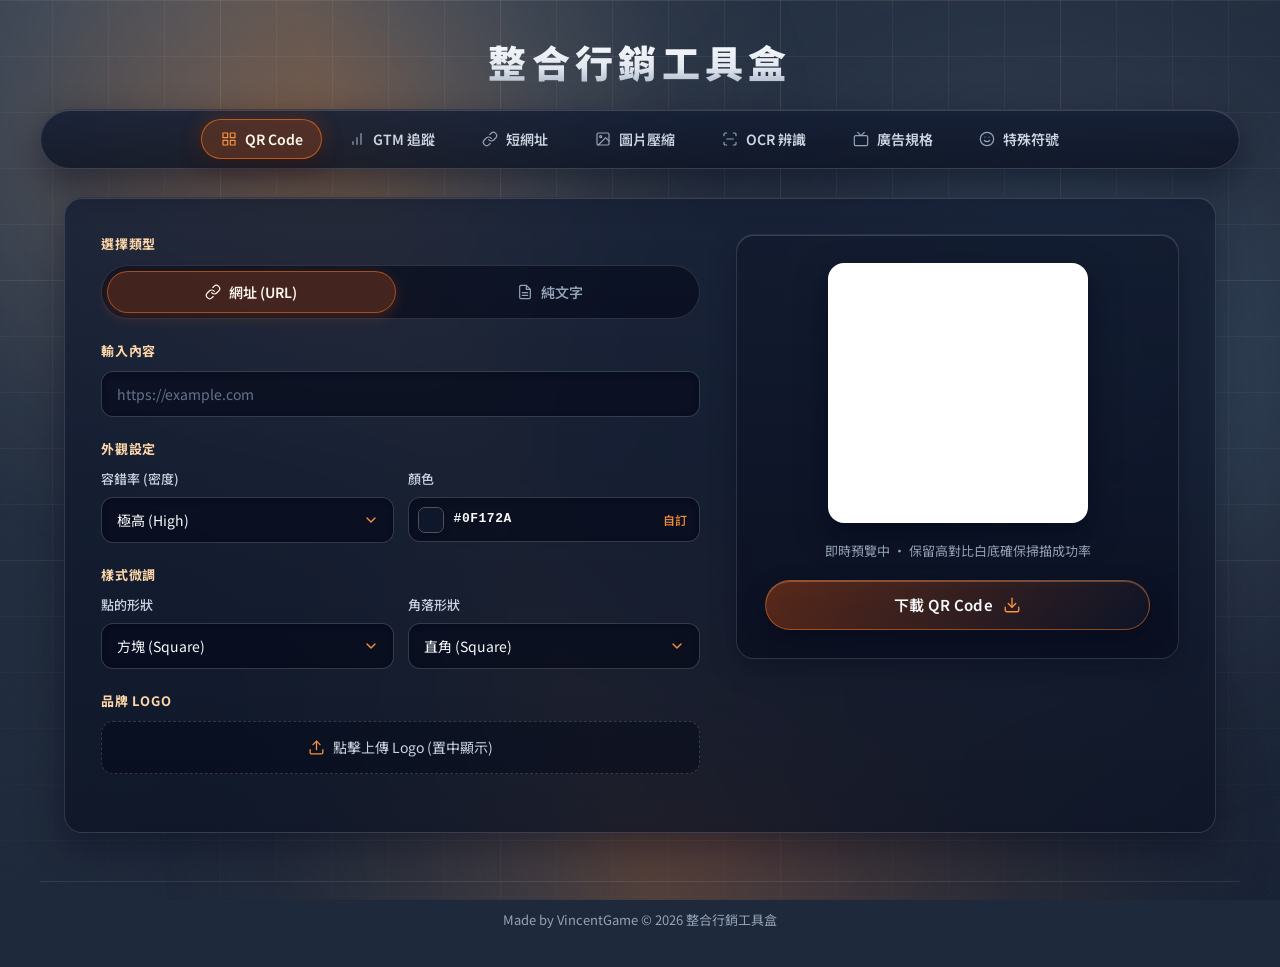
==== commit 6098b87d: "perf: 優化首頁載入速度、更換 Favicon 並修正行動版導覽列光暈裁切" ====
--- a/index.html
+++ b/index.html
@@ -10,14 +10,20 @@
     <meta name="apple-mobile-web-app-capable" content="yes">
     <meta name="apple-mobile-web-app-status-bar-style" content="black-translucent">
     <title>整合行銷工具盒 - QR Code & 行銷工具集合</title>
-    <link rel="icon" href="favicon.png" type="image/png">
-    <link rel="manifest" href="/manifest.json">
+    <link rel="icon" href="favicon.png" type="image/png" sizes="32x32">
+    <link rel="apple-touch-icon" href="favicon.png">
+    <link rel="manifest" href="manifest.json">
     <link rel="preconnect" href="https://fonts.googleapis.com">
     <link rel="preconnect" href="https://fonts.gstatic.com" crossorigin>
-    <link href="https://fonts.googleapis.com/css2?family=Noto+Sans+TC:wght@400;500;700;900&display=swap" rel="stylesheet">
-    <script type="text/javascript" src="https://unpkg.com/qr-code-styling@1.5.0/lib/qr-code-styling.js" defer></script>
-    <script type="text/javascript" src="https://cdn.jsdelivr.net/npm/browser-image-compression@2.0.2/dist/browser-image-compression.js" defer></script>
-    <script src="https://cdn.jsdelivr.net/npm/tesseract.js@5/dist/tesseract.min.js" defer></script>
+    <link rel="preconnect" href="https://cdn.jsdelivr.net" crossorigin>
+    <!-- 非阻塞載入 Google 繁體中文字型，避免卡住首屏畫面顯示 -->
+    <link rel="preload" as="style" href="https://fonts.googleapis.com/css2?family=Noto+Sans+TC:wght@400;500;700;900&display=swap">
+    <link href="https://fonts.googleapis.com/css2?family=Noto+Sans+TC:wght@400;500;700;900&display=swap" rel="stylesheet" media="print" onload="this.media='all'">
+    <noscript>
+        <link href="https://fonts.googleapis.com/css2?family=Noto+Sans+TC:wght@400;500;700;900&display=swap" rel="stylesheet">
+    </noscript>
+    <!-- 首頁僅非同步載入高速 CDN 的 QR Code 元件，其餘重型套件於切換分頁時按需載入 -->
+    <script src="https://cdn.jsdelivr.net/npm/qr-code-styling@1.5.0/lib/qr-code-styling.js" async></script>
 
     <!-- 防止深色模式載入前閃白 -->
     <style>
--- a/style.css
+++ b/style.css
@@ -123,83 +123,106 @@
     mask-image: radial-gradient(ellipse 92% 85% at 50% 30%, rgba(0, 0, 0, 0.95) 0%, rgba(0, 0, 0, 0.55) 60%, transparent 100%);
 }
 
-/* 柔和不刺眼的雙色室內天光與暮光暈 */
+/* 柔和不刺眼的雙色室內天光與暮光暈（改用高平滑高斯漸層取代昂貴 blur 濾鏡，外觀完全一致且手機極速流暢） */
 .ambient-glow {
     position: absolute;
     border-radius: 50%;
-    filter: blur(85px);
     will-change: transform, opacity;
+    transform: translate3d(0, 0, 0);
 }
 
 .glow-warm {
-    width: 760px;
-    height: 580px;
-    top: -150px;
-    left: -100px;
-    background: radial-gradient(circle, rgba(251, 146, 60, 0.36) 0%, rgba(254, 215, 170, 0.18) 42%, transparent 72%);
+    width: 1080px;
+    height: 900px;
+    top: -310px;
+    left: -260px;
+    background: radial-gradient(
+        closest-side,
+        rgba(251, 146, 60, 0.31) 0%,
+        rgba(252, 165, 95, 0.22) 26%,
+        rgba(254, 215, 170, 0.11) 52%,
+        rgba(254, 215, 170, 0.035) 76%,
+        transparent 100%
+    );
     animation: driftWarm 18s ease-in-out infinite alternate;
 }
 
 .glow-cool {
-    width: 720px;
-    height: 660px;
-    top: 4%;
-    right: -140px;
-    background: radial-gradient(circle, rgba(125, 211, 252, 0.28) 0%, rgba(148, 163, 184, 0.16) 46%, transparent 74%);
+    width: 1040px;
+    height: 980px;
+    top: calc(4% - 160px);
+    right: -300px;
+    background: radial-gradient(
+        closest-side,
+        rgba(125, 211, 252, 0.24) 0%,
+        rgba(135, 188, 220, 0.16) 28%,
+        rgba(148, 163, 184, 0.08) 56%,
+        rgba(148, 163, 184, 0.025) 78%,
+        transparent 100%
+    );
     animation: driftCool 22s ease-in-out infinite alternate;
 }
 
 .glow-amber {
-    width: 820px;
-    height: 500px;
-    bottom: -180px;
-    left: 24%;
-    background: radial-gradient(circle, rgba(234, 88, 12, 0.26) 0%, rgba(251, 146, 60, 0.1) 48%, transparent 74%);
+    width: 1140px;
+    height: 820px;
+    bottom: -340px;
+    left: calc(24% - 160px);
+    background: radial-gradient(
+        closest-side,
+        rgba(234, 88, 12, 0.22) 0%,
+        rgba(242, 115, 35, 0.13) 28%,
+        rgba(251, 146, 60, 0.06) 56%,
+        rgba(251, 146, 60, 0.018) 78%,
+        transparent 100%
+    );
     animation: driftAmber 24s ease-in-out infinite alternate;
 }
 
-/* 斜向自然天光洗牆光帶（柔和但肉眼清楚可見） */
+/* 斜向自然天光洗牆光帶（無濾鏡平滑羽化漸層，外觀一致且零 GPU 模糊負擔） */
 .ambient-beam {
     position: absolute;
     top: -25%;
-    left: 14%;
-    width: 580px;
+    left: 11%;
+    width: 680px;
     height: 155%;
-    transform: rotate(-22deg);
+    transform: rotate(-22deg) translateZ(0);
     background: linear-gradient(
         90deg,
         transparent 0%,
-        rgba(255, 247, 237, 0.05) 32%,
-        rgba(253, 186, 116, 0.12) 50%,
-        rgba(226, 232, 240, 0.05) 68%,
+        rgba(255, 247, 237, 0.018) 18%,
+        rgba(255, 247, 237, 0.05) 34%,
+        rgba(253, 186, 116, 0.11) 50%,
+        rgba(226, 232, 240, 0.05) 66%,
+        rgba(226, 232, 240, 0.015) 82%,
         transparent 100%
     );
-    filter: blur(28px);
-}
-
-/* 細緻石材微顆粒質感 */
+}
+
+/* 細緻石材微顆粒質感（獨立靜態合成層避免重複運算） */
 .ambient-noise {
     position: absolute;
     inset: 0;
     opacity: 0.045;
-    background-image: url("data:image/svg+xml,%3Csvg viewBox='0 0 200 200' xmlns='http://www.w3.org/2000/svg'%3E%3Cfilter id='n'%3E%3CfeTurbulence type='fractalNoise' baseFrequency='0.85' numOctaves='3' stitchTiles='stitch'/%3E%3C/filter%3E%3Crect width='100%25' height='100%25' filter='url(%23n)'/%3E%3C/svg%3E");
+    transform: translateZ(0);
+    background-image: url("data:image/svg+xml,%3Csvg viewBox='0 0 200 200' xmlns='http://www.w3.org/2000/svg'%3E%3Cfilter id='n'%3E%3CfeTurbulence type='fractalNoise' baseFrequency='0.85' numOctaves='2' stitchTiles='stitch'/%3E%3C/filter%3E%3Crect width='100%25' height='100%25' filter='url(%23n)'/%3E%3C/svg%3E");
     background-repeat: repeat;
     background-size: 180px 180px;
 }
 
 @keyframes driftWarm {
-    0% { transform: translate(0, 0) scale(1); opacity: 0.9; }
-    100% { transform: translate(65px, 45px) scale(1.08); opacity: 1; }
+    0% { transform: translate3d(0, 0, 0) scale(1); opacity: 0.9; }
+    100% { transform: translate3d(65px, 45px, 0) scale(1.06); opacity: 1; }
 }
 
 @keyframes driftCool {
-    0% { transform: translate(0, 0) scale(1); opacity: 0.85; }
-    100% { transform: translate(-55px, 60px) scale(1.1); opacity: 1; }
+    0% { transform: translate3d(0, 0, 0) scale(1); opacity: 0.85; }
+    100% { transform: translate3d(-55px, 60px, 0) scale(1.08); opacity: 1; }
 }
 
 @keyframes driftAmber {
-    0% { transform: translate(0, 0) scale(1); opacity: 0.8; }
-    100% { transform: translate(45px, -35px) scale(1.06); opacity: 1; }
+    0% { transform: translate3d(0, 0, 0) scale(1); opacity: 0.8; }
+    100% { transform: translate3d(45px, -35px, 0) scale(1.05); opacity: 1; }
 }
 
 @media (prefers-reduced-motion: reduce) {
@@ -1686,11 +1709,12 @@
     .top-nav {
         width: calc(100% - 24px);
         top: 10px;
-        padding: 8px 10px;
+        /* 外框不吃上下 padding，將空間留給內層滾動區，避免按鈕橘色光暈被裁切 */
+        padding: 0 4px;
         border-radius: var(--radius-pill);
     }
 
-    /* 手機版改為單排左右滑動膠囊列，不折行擋住畫面 */
+    /* 手機版改為單排左右滑動膠囊列，預留上下左右光暈呼吸空間避免切邊 */
     .nav-container {
         flex-wrap: nowrap;
         justify-content: flex-start;
@@ -1698,9 +1722,9 @@
         -webkit-overflow-scrolling: touch;
         scrollbar-width: none;
         gap: 6px;
-        padding: 1px 12px 1px 2px;
-        -webkit-mask-image: linear-gradient(to right, #000 0%, #000 88%, transparent 100%);
-        mask-image: linear-gradient(to right, #000 0%, #000 88%, transparent 100%);
+        padding: 8px 18px 8px 8px;
+        -webkit-mask-image: linear-gradient(to right, transparent 0px, #000 6px, #000 calc(100% - 18px), transparent 100%);
+        mask-image: linear-gradient(to right, transparent 0px, #000 6px, #000 calc(100% - 18px), transparent 100%);
     }
 
     .nav-container::-webkit-scrollbar {
@@ -1713,6 +1737,15 @@
         font-size: 13px;
         min-height: 36px;
     }
+
+    .nav-btn:hover {
+        transform: translateY(-1px);
+        box-shadow: 0 4px 12px rgba(2, 6, 23, 0.32), 0 0 12px rgba(234, 88, 12, 0.22);
+    }
+
+    .nav-btn.active {
+        box-shadow: 0 4px 12px rgba(2, 6, 23, 0.36), 0 0 14px rgba(234, 88, 12, 0.3);
+    }
 }
 
 @media (max-width: 600px) {
